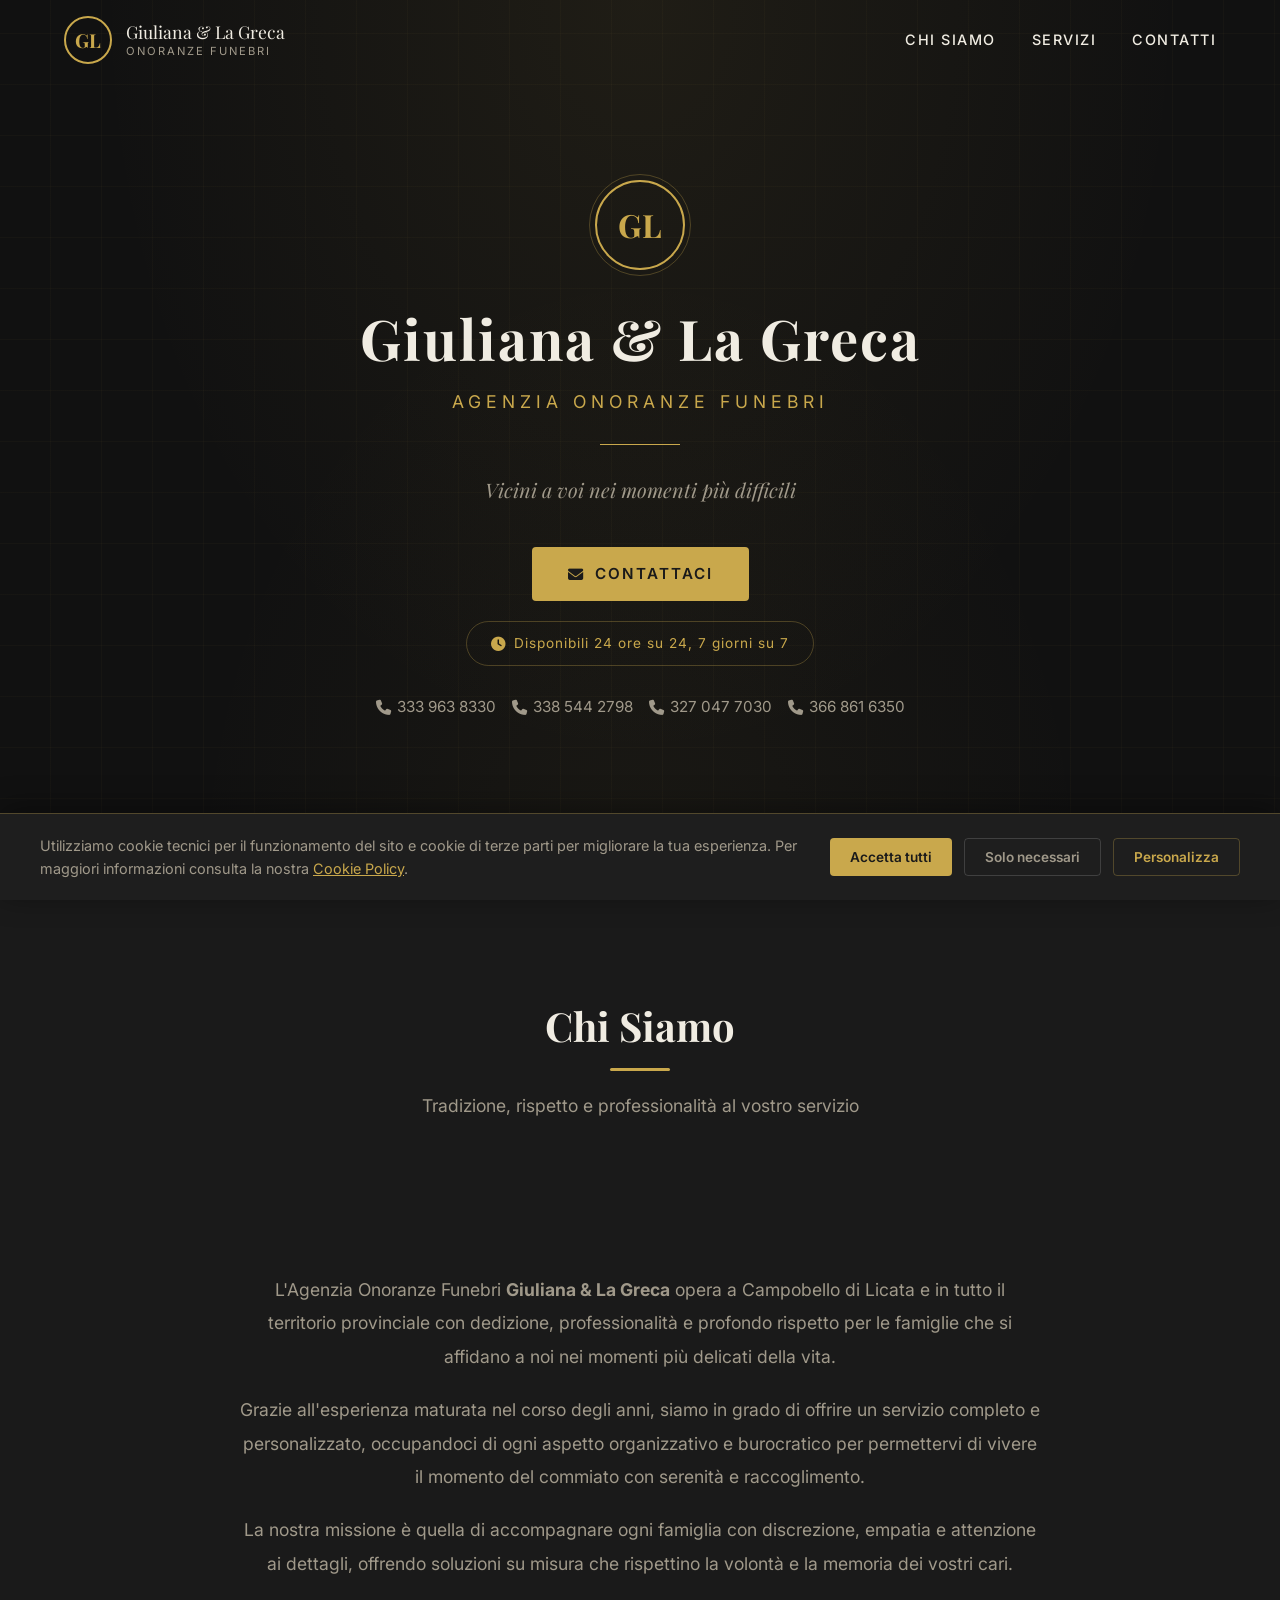
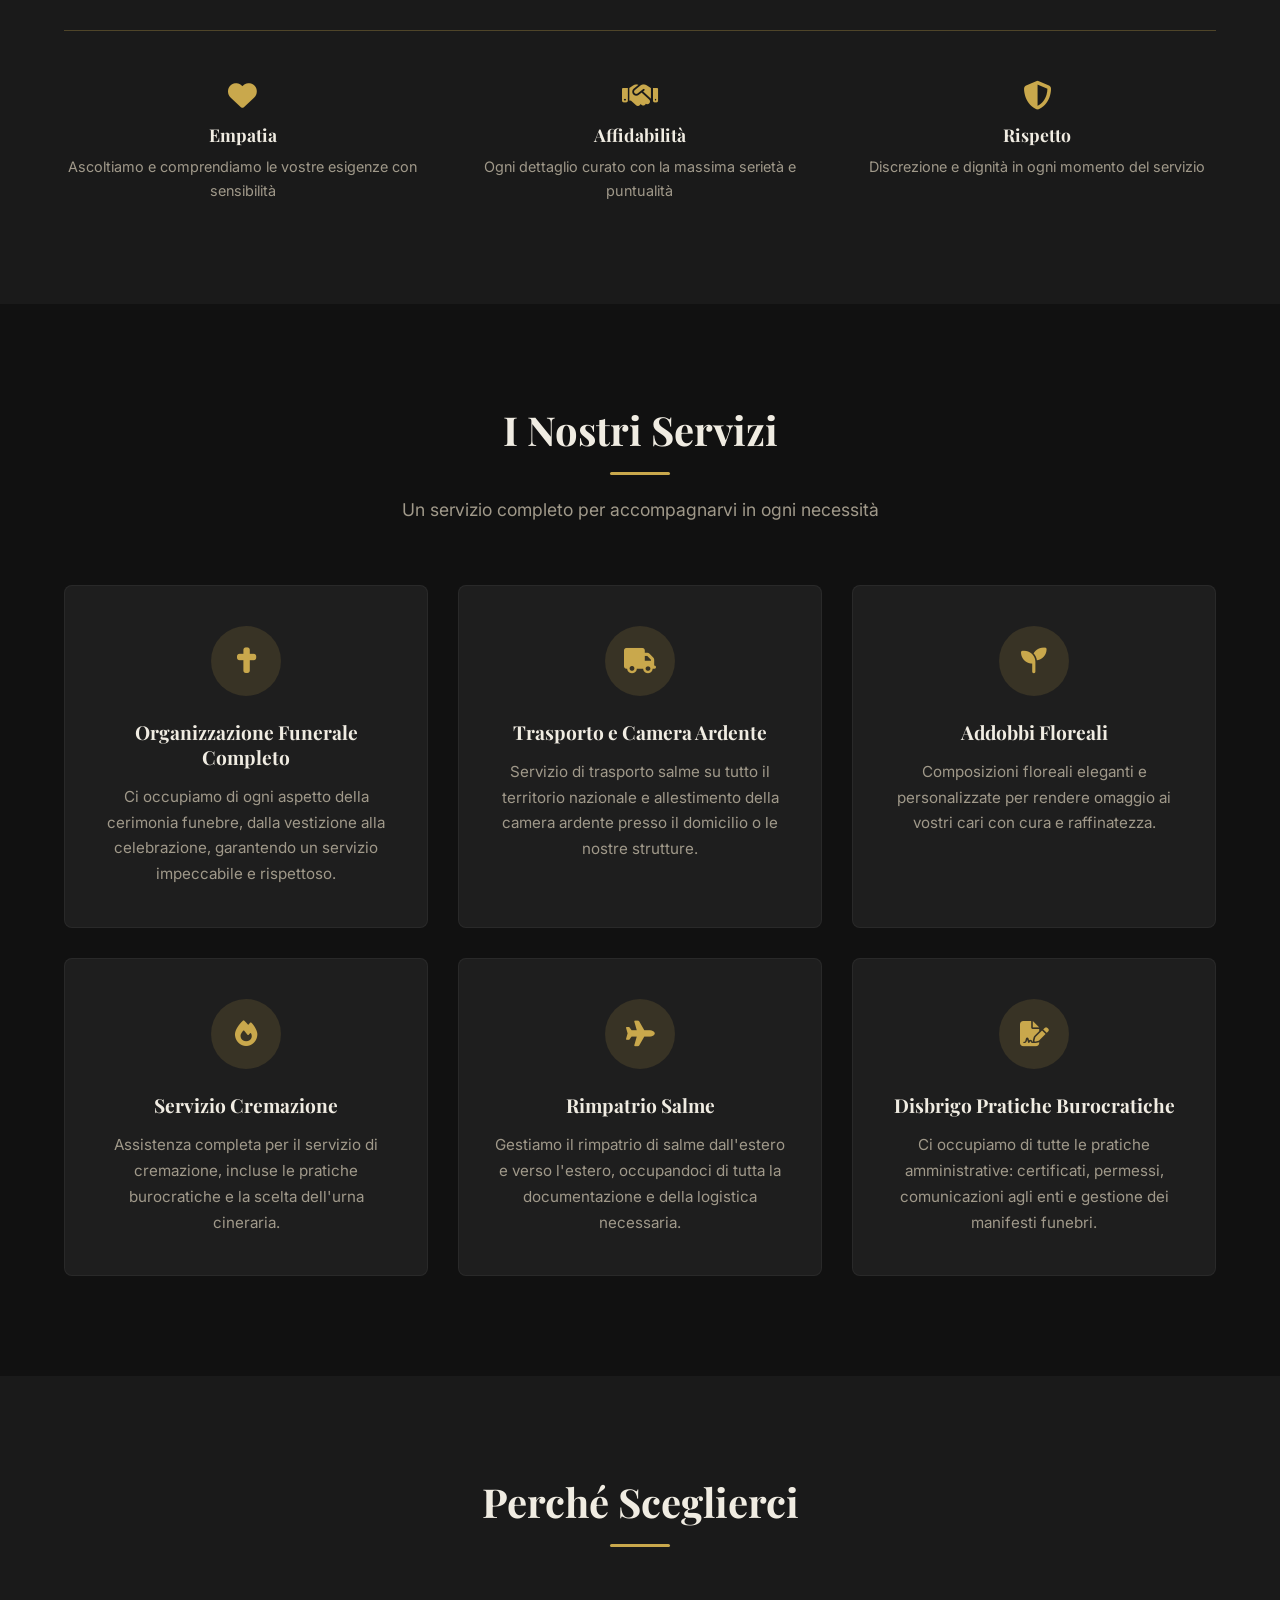
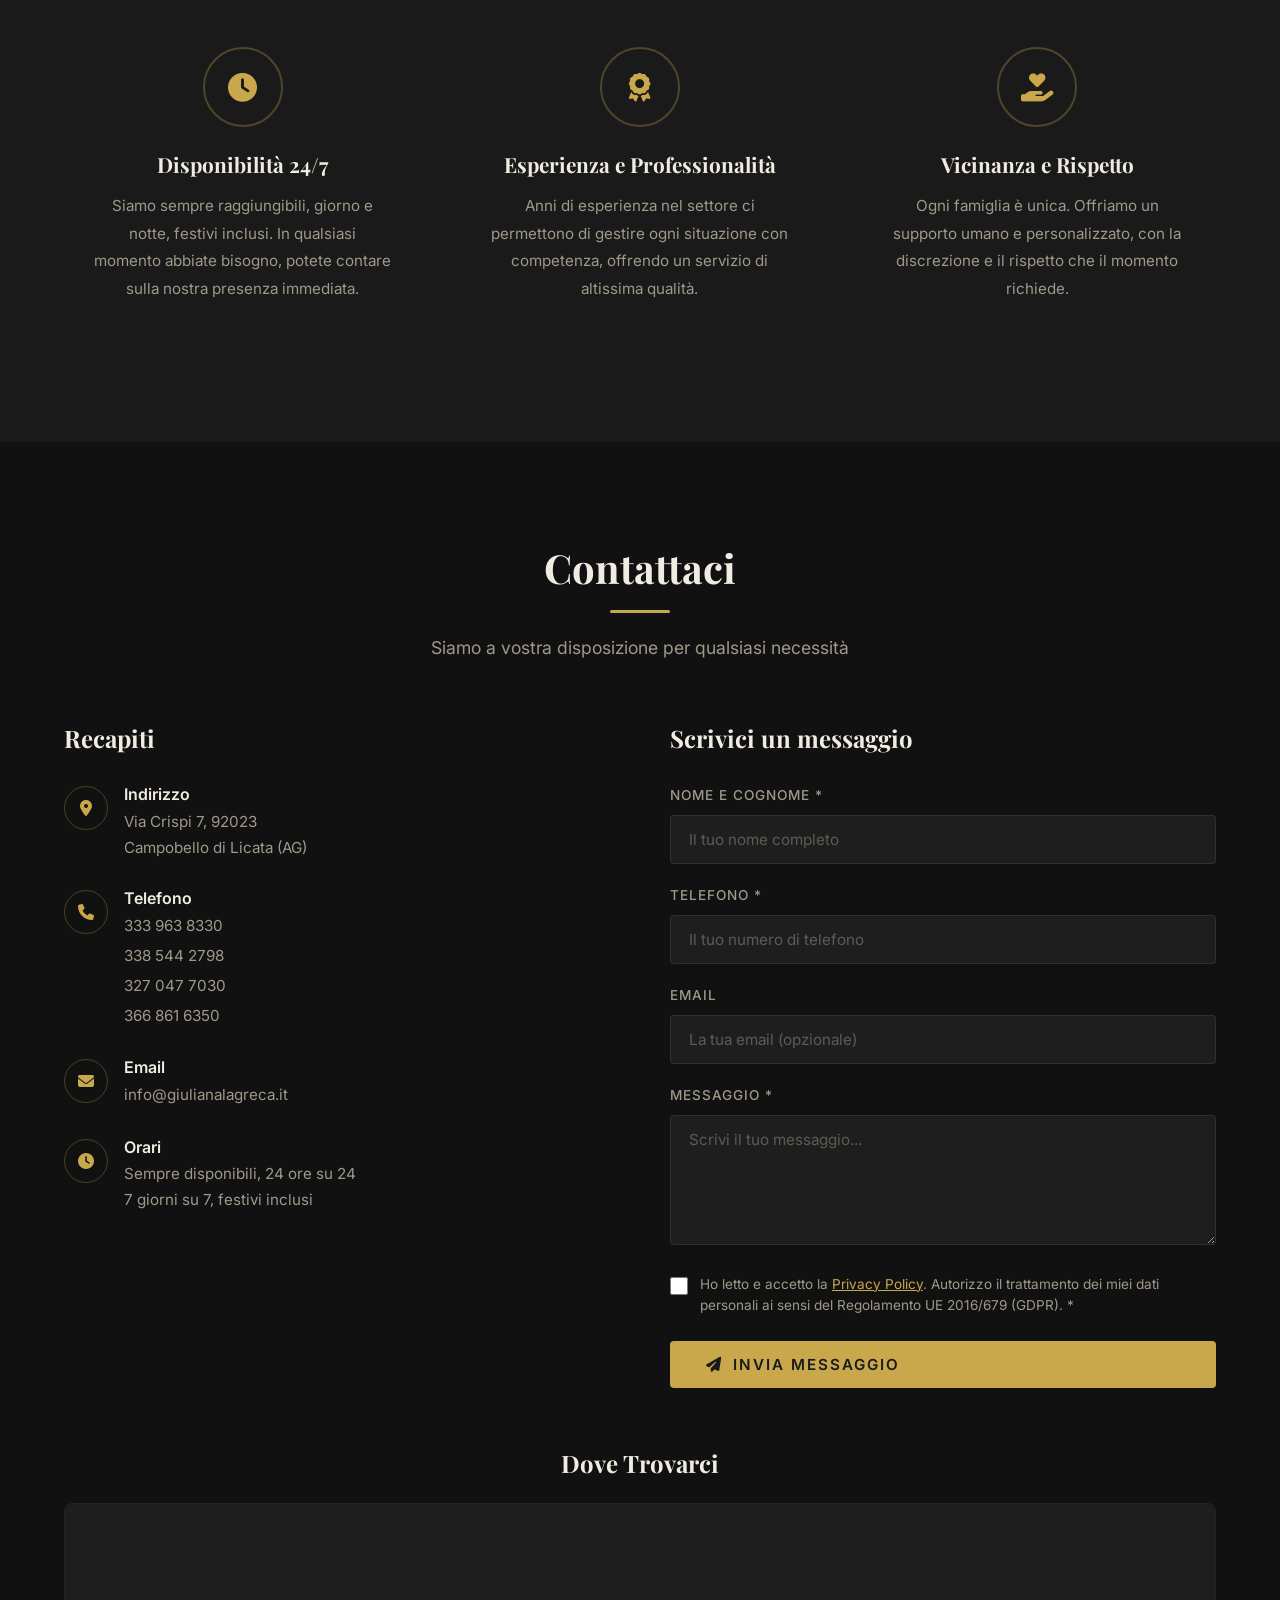
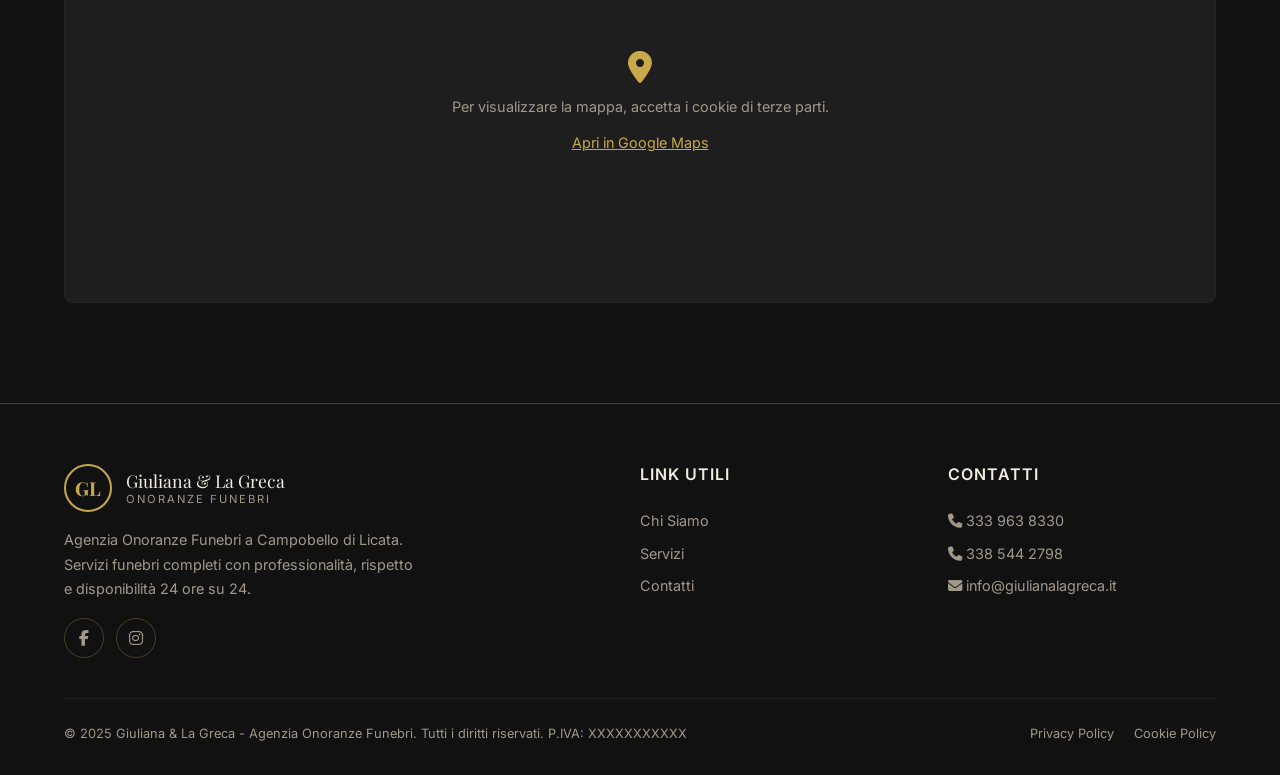
==== index.html @ cec47fd1 "Initial commit: sito web Giuliana & La Greca Onoranze Funebri Sito single-page statico con tema eleg" ====
<!DOCTYPE html>
<html lang="it">
<head>
    <meta charset="UTF-8">
    <meta name="viewport" content="width=device-width, initial-scale=1.0">
    <meta name="description" content="Giuliana & La Greca - Agenzia Onoranze Funebri a Campobello di Licata. Servizi funebri completi, cremazione, trasporto salme. Disponibili 24 ore su 24.">
    <meta name="keywords" content="onoranze funebri, Campobello di Licata, funerali, cremazione, trasporto salme, agenzia funebre, Agrigento">
    <meta name="author" content="Giuliana & La Greca">
    <meta name="robots" content="index, follow">

    <!-- Open Graph -->
    <meta property="og:title" content="Giuliana & La Greca - Agenzia Onoranze Funebri">
    <meta property="og:description" content="Vicini a voi nei momenti più difficili. Servizi funebri completi a Campobello di Licata. Disponibili 24/7.">
    <meta property="og:type" content="website">
    <meta property="og:locale" content="it_IT">

    <title>Giuliana & La Greca - Agenzia Onoranze Funebri | Campobello di Licata</title>

    <!-- Preconnect -->
    <link rel="preconnect" href="https://fonts.googleapis.com">
    <link rel="preconnect" href="https://fonts.gstatic.com" crossorigin>

    <!-- Google Fonts -->
    <link href="https://fonts.googleapis.com/css2?family=Inter:wght@300;400;500;600;700&family=Playfair+Display:ital,wght@0,400;0,500;0,600;0,700;1,400&display=swap" rel="stylesheet">

    <!-- Font Awesome -->
    <link rel="stylesheet" href="https://cdnjs.cloudflare.com/ajax/libs/font-awesome/6.5.1/css/all.min.css" integrity="sha512-DTOQO9RWCH3ppGqcWaEA1BIZOC6xxalwEsw9c2QQeAIftl+Vegovlnee1c9QX4TctnWMn13TZye+giMm8e2LwA==" crossorigin="anonymous" referrerpolicy="no-referrer">

    <!-- Stylesheet -->
    <link rel="stylesheet" href="css/style.css">
</head>
<body>

    <!-- ========== HEADER ========== -->
    <header class="header" id="header">
        <div class="container">
            <nav class="nav">
                <a href="#hero" class="nav-logo">
                    <div class="nav-logo-icon">GL</div>
                    <div class="nav-logo-text">
                        Giuliana & La Greca
                        <span>Onoranze Funebri</span>
                    </div>
                </a>

                <ul class="nav-links" id="navLinks">
                    <li><a href="#chi-siamo">Chi Siamo</a></li>
                    <li><a href="#servizi">Servizi</a></li>
                    <li><a href="#contatti">Contatti</a></li>
                </ul>

                <button class="hamburger" id="hamburger" aria-label="Menu di navigazione" aria-expanded="false">
                    <span></span>
                    <span></span>
                    <span></span>
                </button>
            </nav>
        </div>
    </header>

    <!-- ========== HERO ========== -->
    <section class="hero" id="hero">
        <div class="hero-pattern"></div>
        <div class="hero-content">
            <div class="hero-emblem">GL</div>
            <h1>Giuliana & La Greca</h1>
            <p class="hero-subtitle">Agenzia Onoranze Funebri</p>
            <div class="hero-divider"></div>
            <p class="hero-phrase">Vicini a voi nei momenti più difficili</p>
            <div class="hero-actions">
                <a href="#contatti" class="btn btn-primary">
                    <i class="fas fa-envelope"></i> Contattaci
                </a>
                <div class="hero-badge">
                    <i class="fas fa-clock"></i> Disponibili 24 ore su 24, 7 giorni su 7
                </div>
                <div class="hero-phones">
                    <a href="tel:+393339638330"><i class="fas fa-phone"></i> 333 963 8330</a>
                    <a href="tel:+393385442798"><i class="fas fa-phone"></i> 338 544 2798</a>
                    <a href="tel:+393270477030"><i class="fas fa-phone"></i> 327 047 7030</a>
                    <a href="tel:+393668616350"><i class="fas fa-phone"></i> 366 861 6350</a>
                </div>
            </div>
        </div>
    </section>

    <!-- ========== CHI SIAMO ========== -->
    <section class="section about" id="chi-siamo">
        <div class="container">
            <div class="section-header fade-in">
                <h2>Chi Siamo</h2>
                <div class="section-line"></div>
                <p>Tradizione, rispetto e professionalità al vostro servizio</p>
            </div>
            <div class="about-content fade-in">
                <div class="about-icon">
                    <i class="fas fa-hands-holding-heart"></i>
                </div>
                <p>
                    L'Agenzia Onoranze Funebri <strong>Giuliana & La Greca</strong> opera a Campobello di Licata
                    e in tutto il territorio provinciale con dedizione, professionalità e profondo rispetto
                    per le famiglie che si affidano a noi nei momenti più delicati della vita.
                </p>
                <p>
                    Grazie all'esperienza maturata nel corso degli anni, siamo in grado di offrire un servizio
                    completo e personalizzato, occupandoci di ogni aspetto organizzativo e burocratico per
                    permettervi di vivere il momento del commiato con serenità e raccoglimento.
                </p>
                <p>
                    La nostra missione è quella di accompagnare ogni famiglia con discrezione, empatia e
                    attenzione ai dettagli, offrendo soluzioni su misura che rispettino la volontà e la
                    memoria dei vostri cari.
                </p>
            </div>
            <div class="about-values fade-in">
                <div class="about-value">
                    <i class="fas fa-heart"></i>
                    <h4>Empatia</h4>
                    <p>Ascoltiamo e comprendiamo le vostre esigenze con sensibilità</p>
                </div>
                <div class="about-value">
                    <i class="fas fa-handshake"></i>
                    <h4>Affidabilità</h4>
                    <p>Ogni dettaglio curato con la massima serietà e puntualità</p>
                </div>
                <div class="about-value">
                    <i class="fas fa-shield-halved"></i>
                    <h4>Rispetto</h4>
                    <p>Discrezione e dignità in ogni momento del servizio</p>
                </div>
            </div>
        </div>
    </section>

    <!-- ========== SERVIZI ========== -->
    <section class="section services" id="servizi">
        <div class="container">
            <div class="section-header fade-in">
                <h2>I Nostri Servizi</h2>
                <div class="section-line"></div>
                <p>Un servizio completo per accompagnarvi in ogni necessità</p>
            </div>
            <div class="services-grid">
                <div class="service-card fade-in">
                    <div class="service-card-icon">
                        <i class="fas fa-cross"></i>
                    </div>
                    <h3>Organizzazione Funerale Completo</h3>
                    <p>Ci occupiamo di ogni aspetto della cerimonia funebre, dalla vestizione alla celebrazione, garantendo un servizio impeccabile e rispettoso.</p>
                </div>
                <div class="service-card fade-in">
                    <div class="service-card-icon">
                        <i class="fas fa-truck"></i>
                    </div>
                    <h3>Trasporto e Camera Ardente</h3>
                    <p>Servizio di trasporto salme su tutto il territorio nazionale e allestimento della camera ardente presso il domicilio o le nostre strutture.</p>
                </div>
                <div class="service-card fade-in">
                    <div class="service-card-icon">
                        <i class="fas fa-seedling"></i>
                    </div>
                    <h3>Addobbi Floreali</h3>
                    <p>Composizioni floreali eleganti e personalizzate per rendere omaggio ai vostri cari con cura e raffinatezza.</p>
                </div>
                <div class="service-card fade-in">
                    <div class="service-card-icon">
                        <i class="fas fa-fire"></i>
                    </div>
                    <h3>Servizio Cremazione</h3>
                    <p>Assistenza completa per il servizio di cremazione, incluse le pratiche burocratiche e la scelta dell'urna cineraria.</p>
                </div>
                <div class="service-card fade-in">
                    <div class="service-card-icon">
                        <i class="fas fa-plane"></i>
                    </div>
                    <h3>Rimpatrio Salme</h3>
                    <p>Gestiamo il rimpatrio di salme dall'estero e verso l'estero, occupandoci di tutta la documentazione e della logistica necessaria.</p>
                </div>
                <div class="service-card fade-in">
                    <div class="service-card-icon">
                        <i class="fas fa-file-signature"></i>
                    </div>
                    <h3>Disbrigo Pratiche Burocratiche</h3>
                    <p>Ci occupiamo di tutte le pratiche amministrative: certificati, permessi, comunicazioni agli enti e gestione dei manifesti funebri.</p>
                </div>
            </div>
        </div>
    </section>

    <!-- ========== PERCHÉ SCEGLIERCI ========== -->
    <section class="section why-us" id="perche-sceglierci">
        <div class="container">
            <div class="section-header fade-in">
                <h2>Perché Sceglierci</h2>
                <div class="section-line"></div>
            </div>
            <div class="why-us-grid">
                <div class="why-us-item fade-in">
                    <div class="why-us-item-icon">
                        <i class="fas fa-clock"></i>
                    </div>
                    <h3>Disponibilità 24/7</h3>
                    <p>Siamo sempre raggiungibili, giorno e notte, festivi inclusi. In qualsiasi momento abbiate bisogno, potete contare sulla nostra presenza immediata.</p>
                </div>
                <div class="why-us-item fade-in">
                    <div class="why-us-item-icon">
                        <i class="fas fa-award"></i>
                    </div>
                    <h3>Esperienza e Professionalità</h3>
                    <p>Anni di esperienza nel settore ci permettono di gestire ogni situazione con competenza, offrendo un servizio di altissima qualità.</p>
                </div>
                <div class="why-us-item fade-in">
                    <div class="why-us-item-icon">
                        <i class="fas fa-hand-holding-heart"></i>
                    </div>
                    <h3>Vicinanza e Rispetto</h3>
                    <p>Ogni famiglia è unica. Offriamo un supporto umano e personalizzato, con la discrezione e il rispetto che il momento richiede.</p>
                </div>
            </div>
        </div>
    </section>

    <!-- ========== CONTATTI ========== -->
    <section class="section contact" id="contatti">
        <div class="container">
            <div class="section-header fade-in">
                <h2>Contattaci</h2>
                <div class="section-line"></div>
                <p>Siamo a vostra disposizione per qualsiasi necessità</p>
            </div>

            <div class="contact-wrapper">
                <!-- Info Contatti -->
                <div class="contact-info fade-in-left">
                    <h3>Recapiti</h3>

                    <div class="contact-info-item">
                        <i class="fas fa-location-dot"></i>
                        <div class="contact-info-item-content">
                            <h4>Indirizzo</h4>
                            <p>Via Crispi 7, 92023<br>Campobello di Licata (AG)</p>
                        </div>
                    </div>

                    <div class="contact-info-item">
                        <i class="fas fa-phone"></i>
                        <div class="contact-info-item-content">
                            <h4>Telefono</h4>
                            <div class="contact-phones">
                                <a href="tel:+393339638330">333 963 8330</a>
                                <a href="tel:+393385442798">338 544 2798</a>
                                <a href="tel:+393270477030">327 047 7030</a>
                                <a href="tel:+393668616350">366 861 6350</a>
                            </div>
                        </div>
                    </div>

                    <div class="contact-info-item">
                        <i class="fas fa-envelope"></i>
                        <div class="contact-info-item-content">
                            <h4>Email</h4>
                            <a href="mailto:info@giulianalagreca.it">info@giulianalagreca.it</a>
                        </div>
                    </div>

                    <div class="contact-info-item">
                        <i class="fas fa-clock"></i>
                        <div class="contact-info-item-content">
                            <h4>Orari</h4>
                            <p>Sempre disponibili, 24 ore su 24<br>7 giorni su 7, festivi inclusi</p>
                        </div>
                    </div>
                </div>

                <!-- Form Contatto -->
                <div class="contact-form fade-in-right">
                    <h3>Scrivici un messaggio</h3>
                    <form id="contactForm" novalidate>
                        <div class="form-group">
                            <label for="nome">Nome e Cognome *</label>
                            <input type="text" id="nome" name="nome" placeholder="Il tuo nome completo" required>
                            <p class="error-message">Inserisci il tuo nome</p>
                        </div>
                        <div class="form-group">
                            <label for="telefono">Telefono *</label>
                            <input type="tel" id="telefono" name="telefono" placeholder="Il tuo numero di telefono" required>
                            <p class="error-message">Inserisci il tuo numero di telefono</p>
                        </div>
                        <div class="form-group">
                            <label for="email">Email</label>
                            <input type="email" id="email" name="email" placeholder="La tua email (opzionale)">
                            <p class="error-message">Inserisci un indirizzo email valido</p>
                        </div>
                        <div class="form-group">
                            <label for="messaggio">Messaggio *</label>
                            <textarea id="messaggio" name="messaggio" placeholder="Scrivi il tuo messaggio..." required></textarea>
                            <p class="error-message">Inserisci un messaggio</p>
                        </div>
                        <div class="form-checkbox" id="privacyCheckbox">
                            <input type="checkbox" id="privacy" name="privacy" required>
                            <label for="privacy">
                                Ho letto e accetto la <a href="privacy.html" target="_blank">Privacy Policy</a>.
                                Autorizzo il trattamento dei miei dati personali ai sensi del Regolamento UE 2016/679 (GDPR). *
                            </label>
                        </div>
                        <button type="submit" class="btn btn-primary btn-submit">
                            <i class="fas fa-paper-plane"></i> Invia Messaggio
                        </button>
                    </form>
                    <div class="form-success" id="formSuccess">
                        <i class="fas fa-check-circle"></i>
                        <h4>Messaggio inviato!</h4>
                        <p>Grazie per averci contattato. Vi risponderemo il prima possibile.</p>
                    </div>
                </div>
            </div>

            <!-- Google Maps -->
            <div class="contact-map fade-in">
                <h3>Dove Trovarci</h3>
                <div class="map-container" id="mapContainer">
                    <!-- La mappa verrà caricata da cookie.js in base al consenso -->
                    <div class="map-placeholder" id="mapPlaceholder">
                        <i class="fas fa-map-marker-alt"></i>
                        <p>Per visualizzare la mappa, accetta i cookie di terze parti.</p>
                        <p><a href="https://maps.google.com/?q=Via+Crispi+7+Campobello+di+Licata+AG" target="_blank" rel="noopener noreferrer">Apri in Google Maps</a></p>
                    </div>
                </div>
            </div>
        </div>
    </section>

    <!-- ========== FOOTER ========== -->
    <footer class="footer">
        <div class="container">
            <div class="footer-content">
                <div class="footer-brand">
                    <a href="#hero" class="nav-logo">
                        <div class="nav-logo-icon">GL</div>
                        <div class="nav-logo-text">
                            Giuliana & La Greca
                            <span>Onoranze Funebri</span>
                        </div>
                    </a>
                    <p>
                        Agenzia Onoranze Funebri a Campobello di Licata.
                        Servizi funebri completi con professionalità, rispetto e disponibilità 24 ore su 24.
                    </p>
                    <div class="footer-social">
                        <a href="#" aria-label="Facebook"><i class="fab fa-facebook-f"></i></a>
                        <a href="#" aria-label="Instagram"><i class="fab fa-instagram"></i></a>
                    </div>
                </div>

                <div class="footer-col">
                    <h4>Link Utili</h4>
                    <div class="footer-links">
                        <a href="#chi-siamo">Chi Siamo</a>
                        <a href="#servizi">Servizi</a>
                        <a href="#contatti">Contatti</a>
                    </div>
                </div>

                <div class="footer-col">
                    <h4>Contatti</h4>
                    <div class="footer-links">
                        <a href="tel:+393339638330"><i class="fas fa-phone"></i> 333 963 8330</a>
                        <a href="tel:+393385442798"><i class="fas fa-phone"></i> 338 544 2798</a>
                        <a href="mailto:info@giulianalagreca.it"><i class="fas fa-envelope"></i> info@giulianalagreca.it</a>
                    </div>
                </div>
            </div>

            <div class="footer-bottom">
                <p>&copy; 2025 Giuliana & La Greca - Agenzia Onoranze Funebri. Tutti i diritti riservati. P.IVA: XXXXXXXXXXX</p>
                <div class="footer-bottom-links">
                    <a href="privacy.html">Privacy Policy</a>
                    <a href="cookie-policy.html">Cookie Policy</a>
                </div>
            </div>
        </div>
    </footer>

    <!-- ========== COOKIE BANNER ========== -->
    <div class="cookie-banner" id="cookieBanner">
        <div class="cookie-banner-content">
            <div class="cookie-banner-text">
                <p>
                    Utilizziamo cookie tecnici per il funzionamento del sito e cookie di terze parti per
                    migliorare la tua esperienza. Per maggiori informazioni consulta la nostra
                    <a href="cookie-policy.html">Cookie Policy</a>.
                </p>
            </div>
            <div class="cookie-banner-actions">
                <button class="cookie-btn cookie-btn-accept" id="cookieAcceptAll">Accetta tutti</button>
                <button class="cookie-btn cookie-btn-necessary" id="cookieNecessary">Solo necessari</button>
                <button class="cookie-btn cookie-btn-settings" id="cookieSettings">Personalizza</button>
            </div>
        </div>
    </div>

    <!-- ========== COOKIE MODAL ========== -->
    <div class="cookie-modal-overlay" id="cookieModalOverlay">
        <div class="cookie-modal">
            <h3>Impostazioni Cookie</h3>
            <p>Scegli quali categorie di cookie desideri accettare. I cookie tecnici sono necessari per il funzionamento del sito e non possono essere disattivati.</p>

            <div class="cookie-category">
                <div class="cookie-category-header">
                    <h4>Cookie Tecnici</h4>
                    <span class="cookie-always-active">Sempre attivi</span>
                </div>
                <p>Necessari per il funzionamento del sito web. Includono le preferenze sui cookie e le funzionalità essenziali.</p>
            </div>

            <div class="cookie-category">
                <div class="cookie-category-header">
                    <h4>Cookie di Terze Parti</h4>
                    <label class="toggle-switch">
                        <input type="checkbox" id="cookieThirdParty">
                        <span class="toggle-slider"></span>
                    </label>
                </div>
                <p>Utilizzati per integrare servizi esterni come Google Maps e Google Fonts. La disattivazione potrebbe limitare alcune funzionalità.</p>
            </div>

            <div class="cookie-modal-actions">
                <button class="cookie-btn cookie-btn-necessary" id="cookieModalReject">Solo necessari</button>
                <button class="cookie-btn cookie-btn-accept" id="cookieModalSave">Salva preferenze</button>
            </div>
        </div>
    </div>

    <!-- Scripts -->
    <script src="js/cookie.js"></script>
    <script src="js/main.js"></script>

</body>
</html>
---- css/style.css ----
/* ============================================
   Giuliana & La Greca - Onoranze Funebri
   Tema Elegante Scuro con Accenti Dorati
   ============================================ */

/* --- CSS Variables --- */
:root {
    --bg-primary: #1a1a1a;
    --bg-secondary: #111111;
    --bg-tertiary: #1e1e1e;
    --accent-gold: #c9a84c;
    --accent-gold-light: #d4af37;
    --accent-gold-transparent: rgba(201, 168, 76, 0.3);
    --accent-gold-glow: rgba(201, 168, 76, 0.15);
    --text-primary: #f0ece2;
    --text-secondary: #a0998a;
    --text-dark: #1a1a1a;
    --font-heading: 'Playfair Display', Georgia, serif;
    --font-body: 'Inter', 'Lato', Arial, sans-serif;
    --transition: 0.3s ease;
    --transition-slow: 0.6s ease;
    --max-width: 1200px;
    --nav-height: 80px;
}

/* --- Reset & Base --- */
*,
*::before,
*::after {
    margin: 0;
    padding: 0;
    box-sizing: border-box;
}

html {
    scroll-behavior: smooth;
    font-size: 16px;
}

body {
    font-family: var(--font-body);
    background-color: var(--bg-primary);
    color: var(--text-primary);
    line-height: 1.7;
    overflow-x: hidden;
    -webkit-font-smoothing: antialiased;
    -moz-osx-font-smoothing: grayscale;
}

a {
    color: var(--accent-gold);
    text-decoration: none;
    transition: color var(--transition);
}

a:hover {
    color: var(--accent-gold-light);
}

img {
    max-width: 100%;
    height: auto;
    display: block;
}

ul {
    list-style: none;
}

h1, h2, h3, h4, h5, h6 {
    font-family: var(--font-heading);
    font-weight: 700;
    line-height: 1.3;
    color: var(--text-primary);
}

.container {
    width: 100%;
    max-width: var(--max-width);
    margin: 0 auto;
    padding: 0 24px;
}

/* --- Section Shared --- */
.section {
    padding: 100px 0;
}

.section-header {
    text-align: center;
    margin-bottom: 60px;
}

.section-header h2 {
    font-size: 2.5rem;
    margin-bottom: 16px;
    color: var(--text-primary);
}

.section-header .section-line {
    width: 60px;
    height: 3px;
    background: var(--accent-gold);
    margin: 0 auto 20px;
    border-radius: 2px;
}

.section-header p {
    font-size: 1.1rem;
    color: var(--text-secondary);
    max-width: 600px;
    margin: 0 auto;
}

/* --- Scroll Animations --- */
.fade-in {
    opacity: 0;
    transform: translateY(30px);
    transition: opacity 0.8s ease, transform 0.8s ease;
}

.fade-in.visible {
    opacity: 1;
    transform: translateY(0);
}

.fade-in-left {
    opacity: 0;
    transform: translateX(-40px);
    transition: opacity 0.8s ease, transform 0.8s ease;
}

.fade-in-left.visible {
    opacity: 1;
    transform: translateX(0);
}

.fade-in-right {
    opacity: 0;
    transform: translateX(40px);
    transition: opacity 0.8s ease, transform 0.8s ease;
}

.fade-in-right.visible {
    opacity: 1;
    transform: translateX(0);
}

/* --- Header / Navbar --- */
.header {
    position: fixed;
    top: 0;
    left: 0;
    width: 100%;
    z-index: 1000;
    transition: background-color var(--transition), box-shadow var(--transition);
    background-color: transparent;
}

.header.scrolled {
    background-color: rgba(17, 17, 17, 0.97);
    box-shadow: 0 2px 20px rgba(0, 0, 0, 0.5);
    backdrop-filter: blur(10px);
}

.nav {
    display: flex;
    align-items: center;
    justify-content: space-between;
    height: var(--nav-height);
}

.nav-logo {
    display: flex;
    align-items: center;
    gap: 14px;
    text-decoration: none;
}

.nav-logo-icon {
    width: 48px;
    height: 48px;
    border: 2px solid var(--accent-gold);
    border-radius: 50%;
    display: flex;
    align-items: center;
    justify-content: center;
    font-family: var(--font-heading);
    font-size: 1.2rem;
    font-weight: 700;
    color: var(--accent-gold);
    flex-shrink: 0;
}

.nav-logo-text {
    font-family: var(--font-heading);
    font-size: 1.1rem;
    color: var(--text-primary);
    line-height: 1.3;
}

.nav-logo-text span {
    display: block;
    font-size: 0.7rem;
    color: var(--text-secondary);
    font-family: var(--font-body);
    text-transform: uppercase;
    letter-spacing: 2px;
}

.nav-links {
    display: flex;
    align-items: center;
    gap: 36px;
}

.nav-links a {
    color: var(--text-primary);
    font-size: 0.9rem;
    font-weight: 500;
    text-transform: uppercase;
    letter-spacing: 1.5px;
    position: relative;
    padding: 4px 0;
}

.nav-links a::after {
    content: '';
    position: absolute;
    bottom: -2px;
    left: 0;
    width: 0;
    height: 2px;
    background: var(--accent-gold);
    transition: width var(--transition);
}

.nav-links a:hover::after,
.nav-links a.active::after {
    width: 100%;
}

.nav-links a:hover,
.nav-links a.active {
    color: var(--accent-gold);
}

/* Hamburger Menu */
.hamburger {
    display: none;
    flex-direction: column;
    justify-content: center;
    gap: 5px;
    cursor: pointer;
    padding: 8px;
    background: none;
    border: none;
    z-index: 1001;
}

.hamburger span {
    display: block;
    width: 26px;
    height: 2px;
    background: var(--text-primary);
    transition: all var(--transition);
    border-radius: 2px;
}

.hamburger.active span:nth-child(1) {
    transform: rotate(45deg) translate(5px, 5px);
}

.hamburger.active span:nth-child(2) {
    opacity: 0;
}

.hamburger.active span:nth-child(3) {
    transform: rotate(-45deg) translate(5px, -5px);
}

/* --- Hero Section --- */
.hero {
    position: relative;
    min-height: 100vh;
    display: flex;
    align-items: center;
    justify-content: center;
    text-align: center;
    background: var(--bg-secondary);
    overflow: hidden;
}

.hero::before {
    content: '';
    position: absolute;
    inset: 0;
    background:
        radial-gradient(ellipse at 50% 0%, rgba(201, 168, 76, 0.08) 0%, transparent 60%),
        radial-gradient(ellipse at 50% 100%, rgba(201, 168, 76, 0.05) 0%, transparent 50%);
    pointer-events: none;
}

.hero-pattern {
    position: absolute;
    inset: 0;
    background-image:
        repeating-linear-gradient(
            0deg,
            transparent,
            transparent 50px,
            rgba(201, 168, 76, 0.03) 50px,
            rgba(201, 168, 76, 0.03) 51px
        ),
        repeating-linear-gradient(
            90deg,
            transparent,
            transparent 50px,
            rgba(201, 168, 76, 0.03) 50px,
            rgba(201, 168, 76, 0.03) 51px
        );
    pointer-events: none;
}

.hero-content {
    position: relative;
    z-index: 1;
    padding: 0 24px;
    max-width: 800px;
}

.hero-emblem {
    width: 90px;
    height: 90px;
    border: 2px solid var(--accent-gold);
    border-radius: 50%;
    display: flex;
    align-items: center;
    justify-content: center;
    margin: 0 auto 32px;
    font-family: var(--font-heading);
    font-size: 2rem;
    font-weight: 700;
    color: var(--accent-gold);
    position: relative;
}

.hero-emblem::before {
    content: '';
    position: absolute;
    inset: -8px;
    border: 1px solid var(--accent-gold-transparent);
    border-radius: 50%;
}

.hero h1 {
    font-size: 3.5rem;
    margin-bottom: 12px;
    letter-spacing: 2px;
    color: var(--text-primary);
}

.hero-subtitle {
    font-size: 1.1rem;
    text-transform: uppercase;
    letter-spacing: 5px;
    color: var(--accent-gold);
    margin-bottom: 28px;
    font-weight: 400;
}

.hero-divider {
    width: 80px;
    height: 1px;
    background: var(--accent-gold);
    margin: 0 auto 28px;
}

.hero-phrase {
    font-size: 1.25rem;
    color: var(--text-secondary);
    font-style: italic;
    margin-bottom: 40px;
    font-family: var(--font-heading);
}

.hero-actions {
    display: flex;
    flex-direction: column;
    align-items: center;
    gap: 20px;
}

.btn {
    display: inline-flex;
    align-items: center;
    gap: 10px;
    padding: 14px 36px;
    font-size: 0.95rem;
    font-weight: 600;
    text-transform: uppercase;
    letter-spacing: 2px;
    border: none;
    border-radius: 4px;
    cursor: pointer;
    transition: all var(--transition);
    text-decoration: none;
    font-family: var(--font-body);
}

.btn-primary {
    background: var(--accent-gold);
    color: var(--text-dark);
}

.btn-primary:hover {
    background: var(--accent-gold-light);
    color: var(--text-dark);
    transform: translateY(-2px);
    box-shadow: 0 8px 25px rgba(201, 168, 76, 0.3);
}

.btn-outline {
    background: transparent;
    color: var(--accent-gold);
    border: 1px solid var(--accent-gold);
}

.btn-outline:hover {
    background: var(--accent-gold);
    color: var(--text-dark);
    transform: translateY(-2px);
}

.hero-badge {
    display: inline-flex;
    align-items: center;
    gap: 8px;
    padding: 10px 24px;
    border: 1px solid var(--accent-gold-transparent);
    border-radius: 50px;
    font-size: 0.85rem;
    color: var(--accent-gold);
    letter-spacing: 1px;
}

.hero-badge i {
    font-size: 0.9rem;
}

.hero-phones {
    display: flex;
    flex-wrap: wrap;
    justify-content: center;
    gap: 16px;
    margin-top: 8px;
}

.hero-phones a {
    color: var(--text-secondary);
    font-size: 0.95rem;
    display: inline-flex;
    align-items: center;
    gap: 6px;
    transition: color var(--transition);
}

.hero-phones a:hover {
    color: var(--accent-gold);
}

/* --- Chi Siamo --- */
.about {
    background: var(--bg-primary);
}

.about-content {
    max-width: 800px;
    margin: 0 auto;
    text-align: center;
}

.about-icon {
    font-size: 2.5rem;
    color: var(--accent-gold);
    margin-bottom: 24px;
}

.about-content p {
    font-size: 1.1rem;
    color: var(--text-secondary);
    margin-bottom: 20px;
    line-height: 1.9;
}

.about-content p:last-of-type {
    margin-bottom: 0;
}

.about-values {
    display: grid;
    grid-template-columns: repeat(3, 1fr);
    gap: 40px;
    margin-top: 50px;
    padding-top: 50px;
    border-top: 1px solid var(--accent-gold-transparent);
}

.about-value {
    text-align: center;
}

.about-value i {
    font-size: 1.8rem;
    color: var(--accent-gold);
    margin-bottom: 14px;
    display: block;
}

.about-value h4 {
    font-size: 1.1rem;
    margin-bottom: 8px;
    color: var(--text-primary);
}

.about-value p {
    font-size: 0.9rem;
    color: var(--text-secondary);
    margin-bottom: 0;
}

/* --- Servizi --- */
.services {
    background: var(--bg-secondary);
}

.services-grid {
    display: grid;
    grid-template-columns: repeat(3, 1fr);
    gap: 30px;
}

.service-card {
    background: var(--bg-tertiary);
    border: 1px solid rgba(255, 255, 255, 0.05);
    border-radius: 8px;
    padding: 40px 30px;
    text-align: center;
    transition: all var(--transition);
    position: relative;
    overflow: hidden;
}

.service-card::before {
    content: '';
    position: absolute;
    top: 0;
    left: 0;
    right: 0;
    height: 3px;
    background: var(--accent-gold);
    transform: scaleX(0);
    transition: transform var(--transition);
}

.service-card:hover {
    border-color: var(--accent-gold-transparent);
    transform: translateY(-5px);
    box-shadow: 0 10px 40px rgba(0, 0, 0, 0.3);
}

.service-card:hover::before {
    transform: scaleX(1);
}

.service-card-icon {
    width: 70px;
    height: 70px;
    margin: 0 auto 24px;
    border-radius: 50%;
    background: var(--accent-gold-glow);
    display: flex;
    align-items: center;
    justify-content: center;
    font-size: 1.6rem;
    color: var(--accent-gold);
    transition: all var(--transition);
}

.service-card:hover .service-card-icon {
    background: var(--accent-gold);
    color: var(--text-dark);
}

.service-card h3 {
    font-size: 1.2rem;
    margin-bottom: 14px;
    color: var(--text-primary);
}

.service-card p {
    font-size: 0.95rem;
    color: var(--text-secondary);
    line-height: 1.7;
}

/* --- Perche Sceglierci --- */
.why-us {
    background: var(--bg-primary);
}

.why-us-grid {
    display: grid;
    grid-template-columns: repeat(3, 1fr);
    gap: 40px;
}

.why-us-item {
    text-align: center;
    padding: 40px 30px;
}

.why-us-item-icon {
    width: 80px;
    height: 80px;
    margin: 0 auto 24px;
    border: 2px solid var(--accent-gold-transparent);
    border-radius: 50%;
    display: flex;
    align-items: center;
    justify-content: center;
    font-size: 1.8rem;
    color: var(--accent-gold);
    transition: all var(--transition);
}

.why-us-item:hover .why-us-item-icon {
    border-color: var(--accent-gold);
    background: var(--accent-gold-glow);
}

.why-us-item h3 {
    font-size: 1.3rem;
    margin-bottom: 14px;
    color: var(--text-primary);
}

.why-us-item p {
    font-size: 0.95rem;
    color: var(--text-secondary);
    line-height: 1.8;
}

/* --- Contatti --- */
.contact {
    background: var(--bg-secondary);
}

.contact-wrapper {
    display: grid;
    grid-template-columns: 1fr 1fr;
    gap: 60px;
}

.contact-info h3 {
    font-size: 1.5rem;
    margin-bottom: 30px;
    color: var(--text-primary);
}

.contact-info-item {
    display: flex;
    align-items: flex-start;
    gap: 16px;
    margin-bottom: 28px;
}

.contact-info-item i {
    width: 44px;
    height: 44px;
    border: 1px solid var(--accent-gold-transparent);
    border-radius: 50%;
    display: flex;
    align-items: center;
    justify-content: center;
    color: var(--accent-gold);
    font-size: 1rem;
    flex-shrink: 0;
    margin-top: 2px;
}

.contact-info-item-content h4 {
    font-size: 1rem;
    font-family: var(--font-body);
    font-weight: 600;
    color: var(--text-primary);
    margin-bottom: 4px;
}

.contact-info-item-content p,
.contact-info-item-content a {
    font-size: 0.95rem;
    color: var(--text-secondary);
    line-height: 1.7;
}

.contact-info-item-content a:hover {
    color: var(--accent-gold);
}

.contact-phones {
    display: flex;
    flex-direction: column;
    gap: 4px;
}

/* Contact Form */
.contact-form h3 {
    font-size: 1.5rem;
    margin-bottom: 30px;
    color: var(--text-primary);
}

.form-group {
    margin-bottom: 20px;
}

.form-group label {
    display: block;
    font-size: 0.85rem;
    font-weight: 500;
    color: var(--text-secondary);
    margin-bottom: 8px;
    text-transform: uppercase;
    letter-spacing: 1px;
}

.form-group input,
.form-group textarea {
    width: 100%;
    padding: 14px 18px;
    background: var(--bg-tertiary);
    border: 1px solid rgba(255, 255, 255, 0.08);
    border-radius: 4px;
    color: var(--text-primary);
    font-family: var(--font-body);
    font-size: 0.95rem;
    transition: border-color var(--transition);
    outline: none;
}

.form-group input:focus,
.form-group textarea:focus {
    border-color: var(--accent-gold);
}

.form-group input::placeholder,
.form-group textarea::placeholder {
    color: var(--text-secondary);
    opacity: 0.5;
}

.form-group textarea {
    resize: vertical;
    min-height: 130px;
}

.form-group.error input,
.form-group.error textarea {
    border-color: #c94c4c;
}

.form-group .error-message {
    color: #c94c4c;
    font-size: 0.8rem;
    margin-top: 6px;
    display: none;
}

.form-group.error .error-message {
    display: block;
}

.form-checkbox {
    display: flex;
    align-items: flex-start;
    gap: 12px;
    margin-bottom: 24px;
}

.form-checkbox input[type="checkbox"] {
    width: 18px;
    height: 18px;
    margin-top: 3px;
    accent-color: var(--accent-gold);
    flex-shrink: 0;
    cursor: pointer;
}

.form-checkbox label {
    font-size: 0.85rem;
    color: var(--text-secondary);
    line-height: 1.6;
    cursor: pointer;
}

.form-checkbox label a {
    color: var(--accent-gold);
    text-decoration: underline;
}

.form-checkbox.error label {
    color: #c94c4c;
}

.btn-submit {
    width: 100%;
}

.form-success {
    display: none;
    text-align: center;
    padding: 30px;
    background: var(--accent-gold-glow);
    border: 1px solid var(--accent-gold-transparent);
    border-radius: 8px;
}

.form-success i {
    font-size: 2.5rem;
    color: var(--accent-gold);
    margin-bottom: 16px;
}

.form-success h4 {
    font-size: 1.2rem;
    margin-bottom: 8px;
}

.form-success p {
    color: var(--text-secondary);
    font-size: 0.95rem;
}

/* Google Maps */
.contact-map {
    margin-top: 60px;
}

.contact-map h3 {
    font-size: 1.5rem;
    margin-bottom: 24px;
    text-align: center;
    color: var(--text-primary);
}

.map-container {
    width: 100%;
    height: 400px;
    border-radius: 8px;
    overflow: hidden;
    border: 1px solid rgba(255, 255, 255, 0.08);
}

.map-container iframe {
    width: 100%;
    height: 100%;
    border: none;
    filter: grayscale(0.3) brightness(0.85);
}

.map-placeholder {
    width: 100%;
    height: 100%;
    display: flex;
    flex-direction: column;
    align-items: center;
    justify-content: center;
    background: var(--bg-tertiary);
    color: var(--text-secondary);
    gap: 12px;
}

.map-placeholder i {
    font-size: 2rem;
    color: var(--accent-gold);
}

.map-placeholder p {
    font-size: 0.9rem;
}

.map-placeholder a {
    color: var(--accent-gold);
    text-decoration: underline;
}

/* --- Footer --- */
.footer {
    background: var(--bg-secondary);
    border-top: 1px solid var(--accent-gold-transparent);
    padding: 60px 0 30px;
}

.footer-content {
    display: grid;
    grid-template-columns: 2fr 1fr 1fr;
    gap: 40px;
    margin-bottom: 40px;
}

.footer-brand .nav-logo {
    margin-bottom: 16px;
}

.footer-brand p {
    color: var(--text-secondary);
    font-size: 0.9rem;
    line-height: 1.7;
    max-width: 350px;
}

.footer h4 {
    font-size: 1rem;
    font-family: var(--font-body);
    font-weight: 600;
    color: var(--text-primary);
    margin-bottom: 20px;
    text-transform: uppercase;
    letter-spacing: 1px;
}

.footer-links a {
    display: block;
    color: var(--text-secondary);
    font-size: 0.9rem;
    padding: 4px 0;
    transition: color var(--transition);
}

.footer-links a:hover {
    color: var(--accent-gold);
}

.footer-social {
    display: flex;
    gap: 12px;
    margin-top: 16px;
}

.footer-social a {
    width: 40px;
    height: 40px;
    border: 1px solid var(--accent-gold-transparent);
    border-radius: 50%;
    display: flex;
    align-items: center;
    justify-content: center;
    color: var(--text-secondary);
    font-size: 1rem;
    transition: all var(--transition);
}

.footer-social a:hover {
    background: var(--accent-gold);
    color: var(--text-dark);
    border-color: var(--accent-gold);
}

.footer-bottom {
    border-top: 1px solid rgba(255, 255, 255, 0.05);
    padding-top: 24px;
    display: flex;
    align-items: center;
    justify-content: space-between;
    flex-wrap: wrap;
    gap: 12px;
}

.footer-bottom p {
    font-size: 0.8rem;
    color: var(--text-secondary);
}

.footer-bottom-links {
    display: flex;
    gap: 20px;
}

.footer-bottom-links a {
    font-size: 0.8rem;
    color: var(--text-secondary);
}

.footer-bottom-links a:hover {
    color: var(--accent-gold);
}

/* --- Cookie Banner --- */
.cookie-banner {
    position: fixed;
    bottom: 0;
    left: 0;
    right: 0;
    background: var(--bg-tertiary);
    border-top: 1px solid var(--accent-gold-transparent);
    padding: 20px 24px;
    z-index: 9999;
    transform: translateY(100%);
    transition: transform 0.5s ease;
    box-shadow: 0 -5px 30px rgba(0, 0, 0, 0.4);
}

.cookie-banner.show {
    transform: translateY(0);
}

.cookie-banner-content {
    max-width: var(--max-width);
    margin: 0 auto;
    display: flex;
    align-items: center;
    justify-content: space-between;
    gap: 24px;
}

.cookie-banner-text {
    flex: 1;
}

.cookie-banner-text p {
    font-size: 0.9rem;
    color: var(--text-secondary);
    line-height: 1.6;
}

.cookie-banner-text a {
    color: var(--accent-gold);
    text-decoration: underline;
}

.cookie-banner-actions {
    display: flex;
    gap: 12px;
    flex-shrink: 0;
}

.cookie-btn {
    padding: 10px 20px;
    font-size: 0.85rem;
    font-weight: 600;
    border: none;
    border-radius: 4px;
    cursor: pointer;
    transition: all var(--transition);
    font-family: var(--font-body);
    white-space: nowrap;
}

.cookie-btn-accept {
    background: var(--accent-gold);
    color: var(--text-dark);
}

.cookie-btn-accept:hover {
    background: var(--accent-gold-light);
}

.cookie-btn-necessary {
    background: transparent;
    color: var(--text-secondary);
    border: 1px solid rgba(255, 255, 255, 0.15);
}

.cookie-btn-necessary:hover {
    border-color: var(--text-secondary);
    color: var(--text-primary);
}

.cookie-btn-settings {
    background: transparent;
    color: var(--accent-gold);
    border: 1px solid var(--accent-gold-transparent);
}

.cookie-btn-settings:hover {
    background: var(--accent-gold-glow);
}

/* Cookie Modal */
.cookie-modal-overlay {
    position: fixed;
    inset: 0;
    background: rgba(0, 0, 0, 0.7);
    z-index: 10000;
    display: none;
    align-items: center;
    justify-content: center;
    padding: 24px;
}

.cookie-modal-overlay.show {
    display: flex;
}

.cookie-modal {
    background: var(--bg-tertiary);
    border: 1px solid var(--accent-gold-transparent);
    border-radius: 12px;
    max-width: 500px;
    width: 100%;
    max-height: 80vh;
    overflow-y: auto;
    padding: 32px;
}

.cookie-modal h3 {
    font-size: 1.3rem;
    margin-bottom: 8px;
    color: var(--text-primary);
}

.cookie-modal > p {
    font-size: 0.9rem;
    color: var(--text-secondary);
    margin-bottom: 28px;
    line-height: 1.6;
}

.cookie-category {
    border: 1px solid rgba(255, 255, 255, 0.08);
    border-radius: 8px;
    padding: 20px;
    margin-bottom: 16px;
}

.cookie-category-header {
    display: flex;
    align-items: center;
    justify-content: space-between;
    margin-bottom: 8px;
}

.cookie-category-header h4 {
    font-size: 0.95rem;
    font-family: var(--font-body);
    font-weight: 600;
    color: var(--text-primary);
}

.cookie-category p {
    font-size: 0.85rem;
    color: var(--text-secondary);
    line-height: 1.5;
}

/* Toggle Switch */
.toggle-switch {
    position: relative;
    width: 44px;
    height: 24px;
    flex-shrink: 0;
}

.toggle-switch input {
    opacity: 0;
    width: 0;
    height: 0;
}

.toggle-slider {
    position: absolute;
    inset: 0;
    background: rgba(255, 255, 255, 0.15);
    border-radius: 24px;
    cursor: pointer;
    transition: background var(--transition);
}

.toggle-slider::before {
    content: '';
    position: absolute;
    height: 18px;
    width: 18px;
    left: 3px;
    bottom: 3px;
    background: white;
    border-radius: 50%;
    transition: transform var(--transition);
}

.toggle-switch input:checked + .toggle-slider {
    background: var(--accent-gold);
}

.toggle-switch input:checked + .toggle-slider::before {
    transform: translateX(20px);
}

.toggle-switch input:disabled + .toggle-slider {
    opacity: 0.6;
    cursor: not-allowed;
}

.cookie-always-active {
    font-size: 0.8rem;
    color: var(--accent-gold);
    font-weight: 600;
    text-transform: uppercase;
    letter-spacing: 1px;
}

.cookie-modal-actions {
    display: flex;
    gap: 12px;
    margin-top: 24px;
}

.cookie-modal-actions .cookie-btn {
    flex: 1;
}

/* --- Legal Pages (Privacy & Cookie Policy) --- */
.legal-page {
    padding-top: calc(var(--nav-height) + 40px);
    padding-bottom: 60px;
    min-height: 100vh;
    background: var(--bg-primary);
}

.legal-content {
    max-width: 800px;
    margin: 0 auto;
}

.legal-content h1 {
    font-size: 2.2rem;
    margin-bottom: 12px;
}

.legal-content .legal-date {
    color: var(--text-secondary);
    font-size: 0.9rem;
    margin-bottom: 40px;
}

.legal-content h2 {
    font-size: 1.5rem;
    margin-top: 40px;
    margin-bottom: 16px;
    color: var(--accent-gold);
}

.legal-content h3 {
    font-size: 1.2rem;
    margin-top: 28px;
    margin-bottom: 12px;
}

.legal-content p {
    color: var(--text-secondary);
    font-size: 0.95rem;
    line-height: 1.8;
    margin-bottom: 16px;
}

.legal-content ul {
    list-style: disc;
    padding-left: 24px;
    margin-bottom: 16px;
}

.legal-content ul li {
    color: var(--text-secondary);
    font-size: 0.95rem;
    line-height: 1.8;
    margin-bottom: 6px;
}

.legal-content a {
    color: var(--accent-gold);
}

.legal-back {
    display: inline-flex;
    align-items: center;
    gap: 8px;
    color: var(--accent-gold);
    font-size: 0.9rem;
    margin-bottom: 30px;
    transition: gap var(--transition);
}

.legal-back:hover {
    gap: 12px;
}

/* --- Responsive Design --- */

/* Tablet */
@media (max-width: 1024px) {
    .section {
        padding: 80px 0;
    }

    .section-header h2 {
        font-size: 2.1rem;
    }

    .services-grid {
        grid-template-columns: repeat(2, 1fr);
    }

    .why-us-grid {
        grid-template-columns: repeat(2, 1fr);
    }

    .why-us-grid .why-us-item:last-child {
        grid-column: 1 / -1;
        max-width: 400px;
        margin: 0 auto;
    }

    .contact-wrapper {
        grid-template-columns: 1fr;
        gap: 40px;
    }

    .footer-content {
        grid-template-columns: 1fr 1fr;
    }

    .footer-brand {
        grid-column: 1 / -1;
    }
}

/* Mobile */
@media (max-width: 768px) {
    :root {
        --nav-height: 68px;
    }

    .nav-links {
        position: fixed;
        top: 0;
        right: -100%;
        width: 280px;
        height: 100vh;
        background: var(--bg-secondary);
        flex-direction: column;
        justify-content: center;
        padding: 40px;
        gap: 28px;
        transition: right var(--transition);
        box-shadow: -5px 0 30px rgba(0, 0, 0, 0.5);
    }

    .nav-links.open {
        right: 0;
    }

    .nav-links a {
        font-size: 1rem;
    }

    .hamburger {
        display: flex;
    }

    .hero h1 {
        font-size: 2.4rem;
    }

    .hero-subtitle {
        font-size: 0.9rem;
        letter-spacing: 3px;
    }

    .hero-phrase {
        font-size: 1.05rem;
    }

    .hero-phones {
        flex-direction: column;
        gap: 8px;
    }

    .section {
        padding: 60px 0;
    }

    .section-header {
        margin-bottom: 40px;
    }

    .section-header h2 {
        font-size: 1.8rem;
    }

    .about-values {
        grid-template-columns: 1fr;
        gap: 30px;
    }

    .services-grid {
        grid-template-columns: 1fr;
    }

    .why-us-grid {
        grid-template-columns: 1fr;
    }

    .why-us-grid .why-us-item:last-child {
        max-width: none;
    }

    .contact-wrapper {
        grid-template-columns: 1fr;
    }

    .footer-content {
        grid-template-columns: 1fr;
        gap: 30px;
    }

    .footer-bottom {
        flex-direction: column;
        text-align: center;
    }

    .cookie-banner-content {
        flex-direction: column;
        text-align: center;
    }

    .cookie-banner-actions {
        flex-direction: column;
        width: 100%;
    }

    .cookie-btn {
        width: 100%;
        text-align: center;
    }

    .cookie-modal {
        padding: 24px;
    }

    .cookie-modal-actions {
        flex-direction: column;
    }

    .legal-content h1 {
        font-size: 1.8rem;
    }

    .map-container {
        height: 300px;
    }
}

/* Small Mobile */
@media (max-width: 480px) {
    html {
        font-size: 15px;
    }

    .hero h1 {
        font-size: 2rem;
    }

    .hero-emblem {
        width: 70px;
        height: 70px;
        font-size: 1.6rem;
    }

    .hero-subtitle {
        letter-spacing: 2px;
        font-size: 0.8rem;
    }

    .container {
        padding: 0 16px;
    }

    .service-card {
        padding: 30px 20px;
    }

    .why-us-item {
        padding: 30px 16px;
    }
}
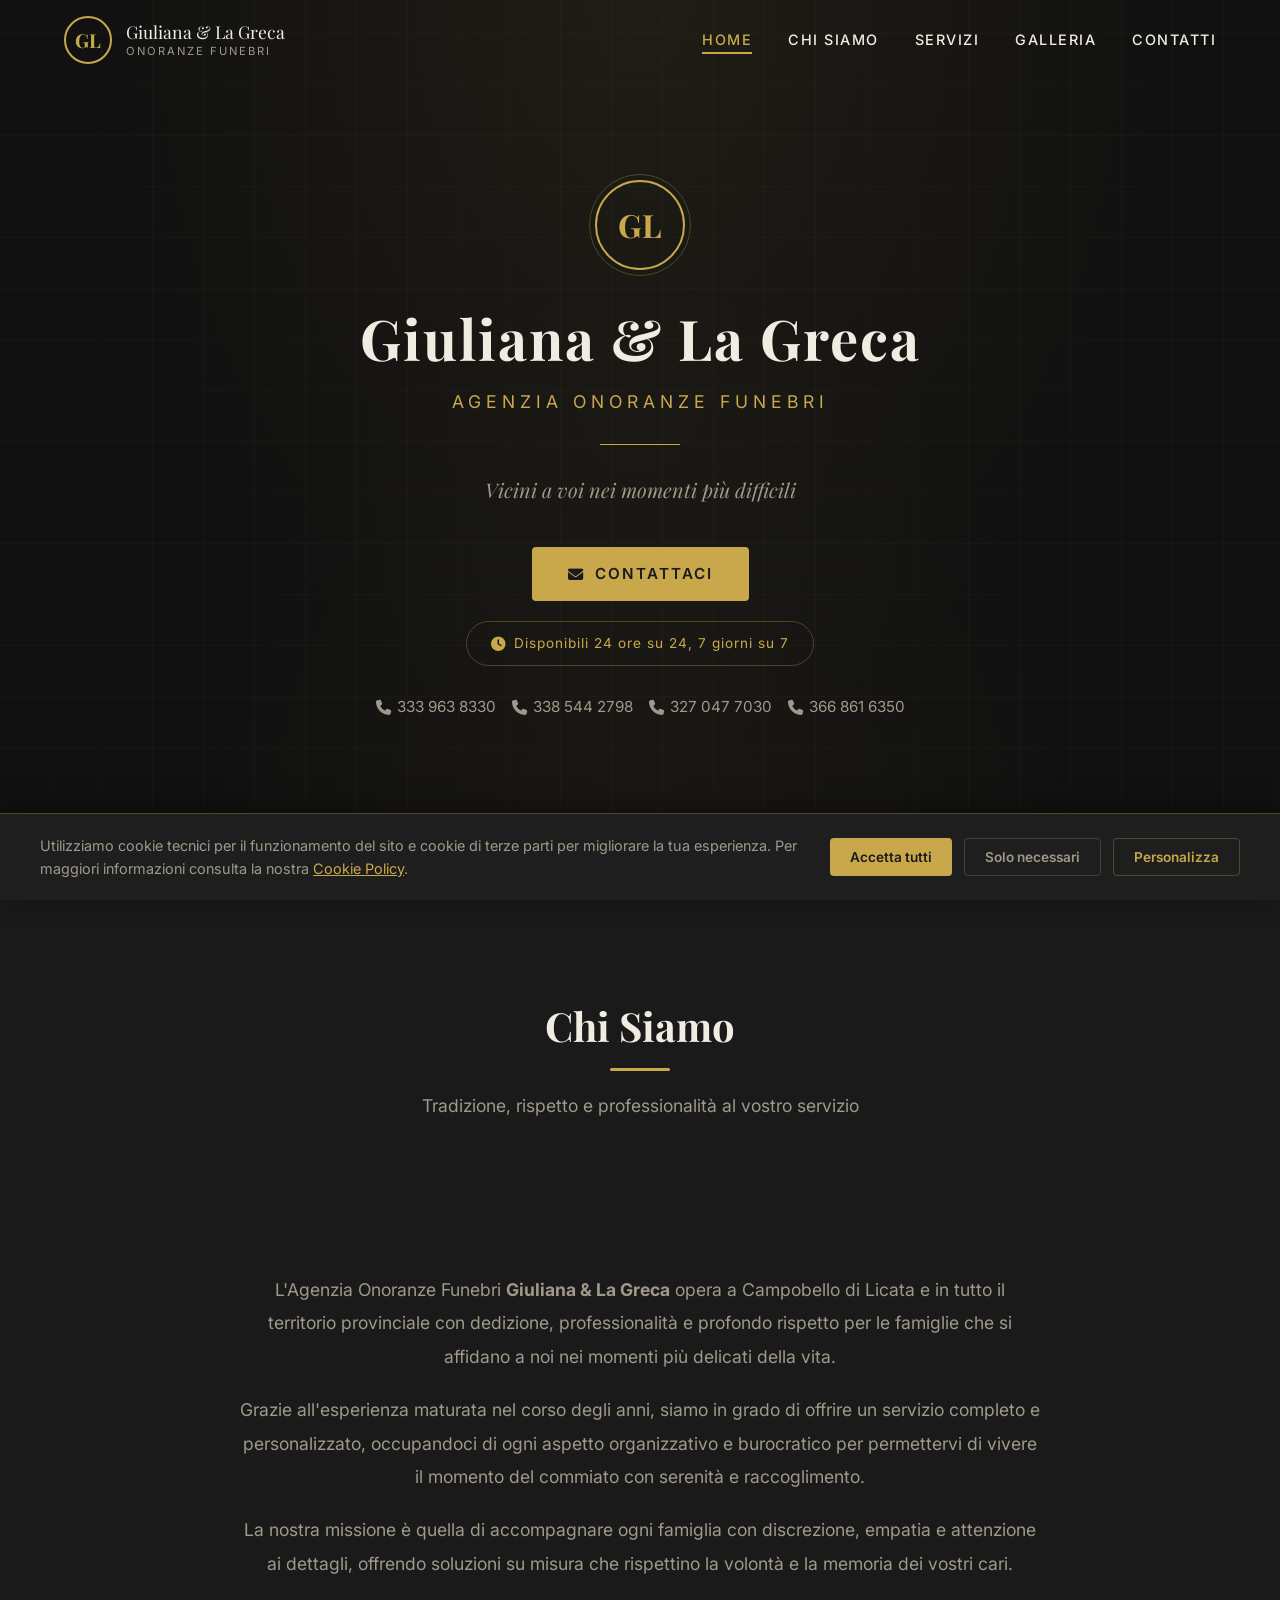
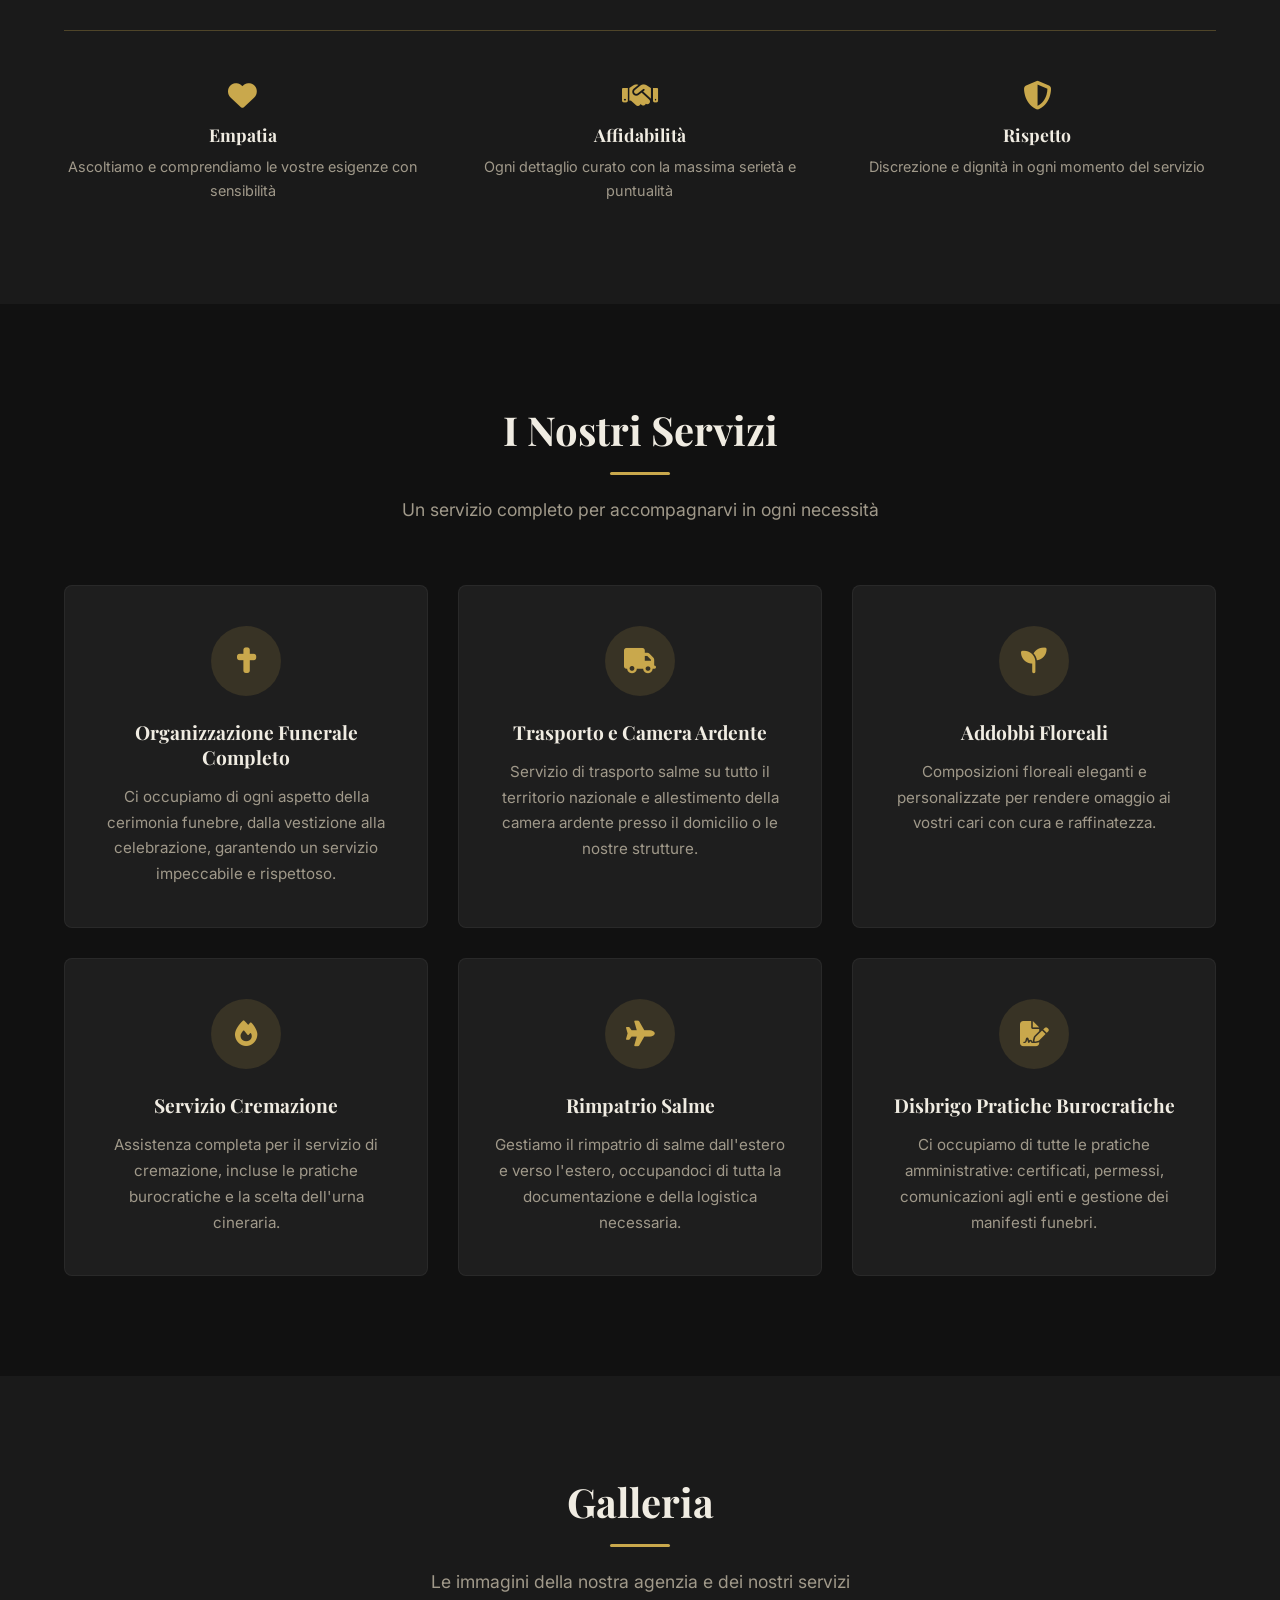
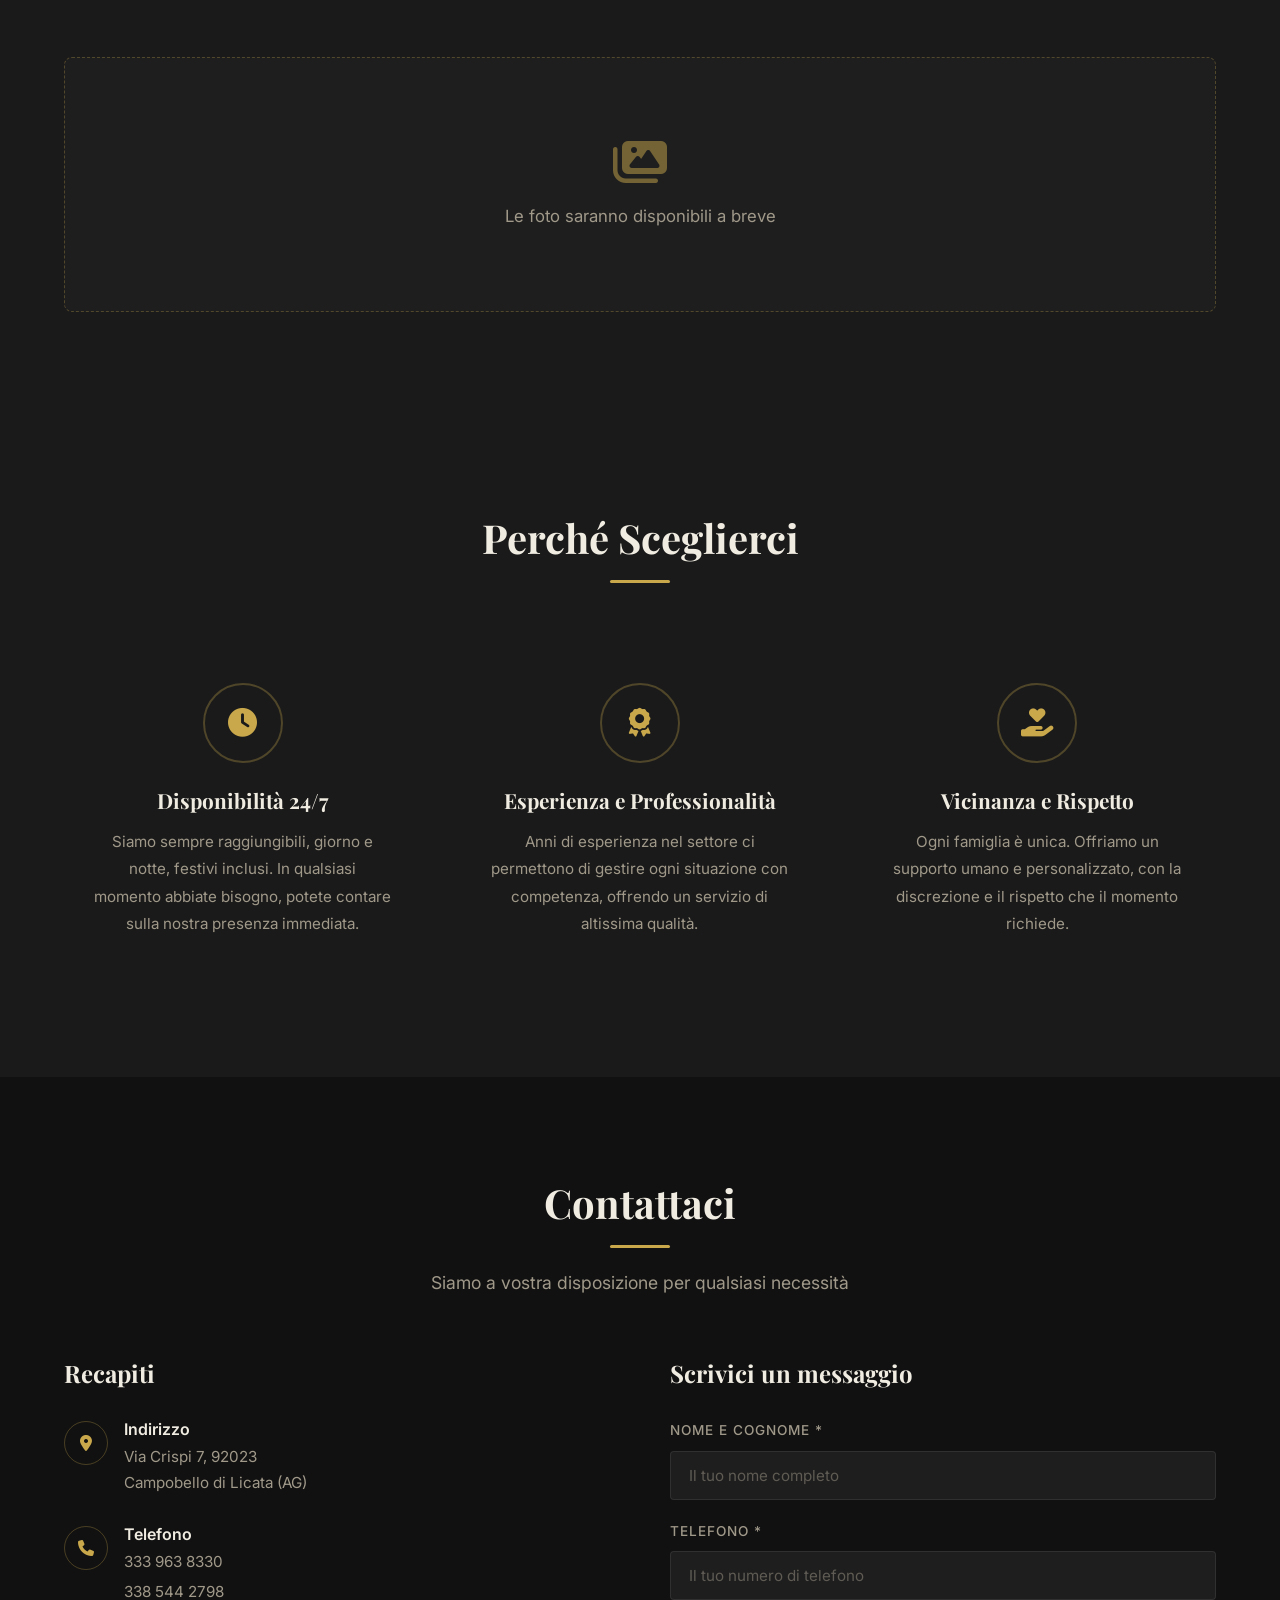
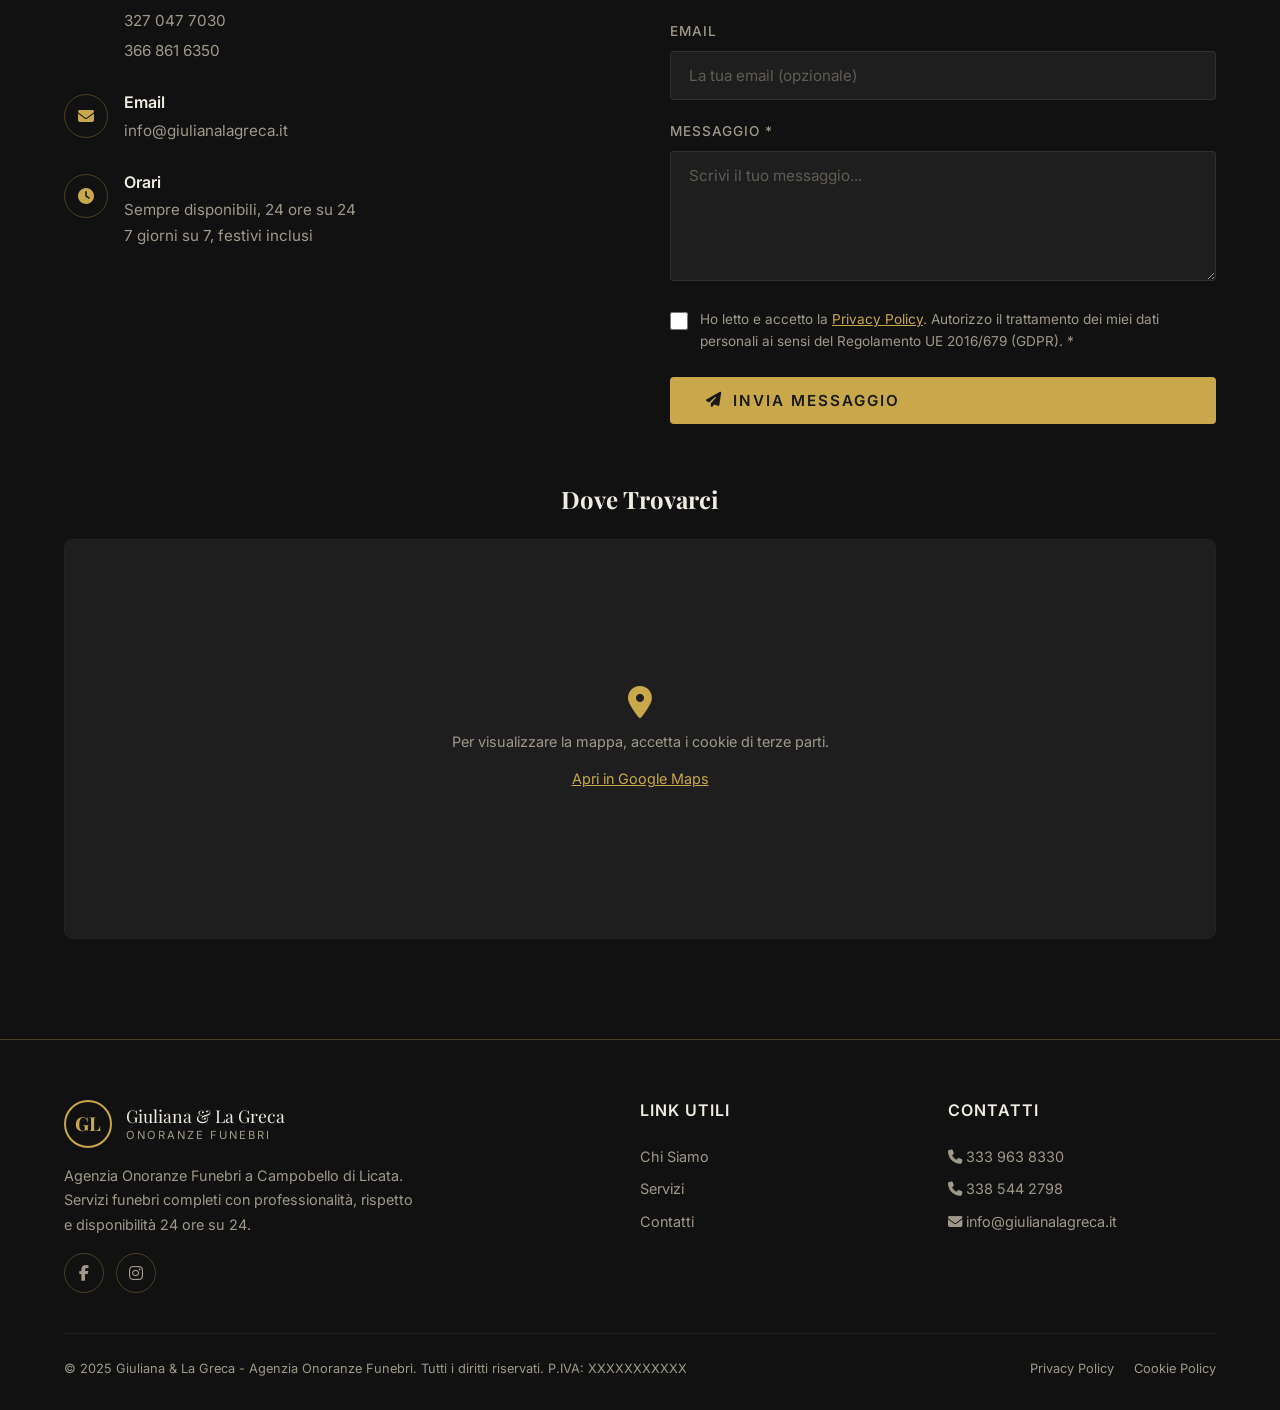
==== commit 15528dfb: "Aggiorna menu navigazione: Home, Chi Siamo, Servizi, Galleria, Contatti Aggiunta voce Home e sezione" ====
--- a/index.html
+++ b/index.html
@@ -44,8 +44,10 @@
                 </a>
 
                 <ul class="nav-links" id="navLinks">
+                    <li><a href="#hero">Home</a></li>
                     <li><a href="#chi-siamo">Chi Siamo</a></li>
                     <li><a href="#servizi">Servizi</a></li>
+                    <li><a href="#galleria">Galleria</a></li>
                     <li><a href="#contatti">Contatti</a></li>
                 </ul>
 
@@ -187,6 +189,23 @@
         </div>
     </section>
 
+    <!-- ========== GALLERIA ========== -->
+    <section class="section gallery" id="galleria">
+        <div class="container">
+            <div class="section-header fade-in">
+                <h2>Galleria</h2>
+                <div class="section-line"></div>
+                <p>Le immagini della nostra agenzia e dei nostri servizi</p>
+            </div>
+            <div class="gallery-grid fade-in">
+                <div class="gallery-placeholder">
+                    <i class="fas fa-images"></i>
+                    <p>Le foto saranno disponibili a breve</p>
+                </div>
+            </div>
+        </div>
+    </section>
+
     <!-- ========== PERCHÉ SCEGLIERCI ========== -->
     <section class="section why-us" id="perche-sceglierci">
         <div class="container">
--- a/css/style.css
+++ b/css/style.css
@@ -604,6 +604,116 @@
     line-height: 1.7;
 }
 
+/* --- Galleria --- */
+.gallery {
+    background: var(--bg-primary);
+}
+
+.gallery-grid {
+    display: grid;
+    grid-template-columns: repeat(3, 1fr);
+    gap: 20px;
+}
+
+.gallery-item {
+    border-radius: 8px;
+    overflow: hidden;
+    position: relative;
+    aspect-ratio: 4 / 3;
+    cursor: pointer;
+}
+
+.gallery-item img {
+    width: 100%;
+    height: 100%;
+    object-fit: cover;
+    transition: transform 0.5s ease, filter var(--transition);
+    filter: brightness(0.85);
+}
+
+.gallery-item:hover img {
+    transform: scale(1.05);
+    filter: brightness(1);
+}
+
+.gallery-item::after {
+    content: '';
+    position: absolute;
+    inset: 0;
+    border: 1px solid transparent;
+    border-radius: 8px;
+    transition: border-color var(--transition);
+}
+
+.gallery-item:hover::after {
+    border-color: var(--accent-gold-transparent);
+}
+
+.gallery-placeholder {
+    grid-column: 1 / -1;
+    display: flex;
+    flex-direction: column;
+    align-items: center;
+    justify-content: center;
+    padding: 80px 24px;
+    background: var(--bg-tertiary);
+    border: 1px dashed var(--accent-gold-transparent);
+    border-radius: 8px;
+    text-align: center;
+    gap: 16px;
+}
+
+.gallery-placeholder i {
+    font-size: 3rem;
+    color: var(--accent-gold);
+    opacity: 0.5;
+}
+
+.gallery-placeholder p {
+    font-size: 1.05rem;
+    color: var(--text-secondary);
+}
+
+/* Lightbox */
+.lightbox-overlay {
+    position: fixed;
+    inset: 0;
+    background: rgba(0, 0, 0, 0.92);
+    z-index: 10000;
+    display: none;
+    align-items: center;
+    justify-content: center;
+    padding: 24px;
+}
+
+.lightbox-overlay.show {
+    display: flex;
+}
+
+.lightbox-overlay img {
+    max-width: 90vw;
+    max-height: 85vh;
+    object-fit: contain;
+    border-radius: 4px;
+}
+
+.lightbox-close {
+    position: absolute;
+    top: 20px;
+    right: 28px;
+    background: none;
+    border: none;
+    color: var(--text-primary);
+    font-size: 2rem;
+    cursor: pointer;
+    opacity: 0.7;
+    transition: opacity var(--transition);
+}
+
+.lightbox-close:hover {
+    opacity: 1;
+}
+
 /* --- Perche Sceglierci --- */
 .why-us {
     background: var(--bg-primary);
@@ -1311,6 +1421,10 @@
         grid-template-columns: repeat(2, 1fr);
     }
 
+    .gallery-grid {
+        grid-template-columns: repeat(2, 1fr);
+    }
+
     .why-us-grid {
         grid-template-columns: repeat(2, 1fr);
     }
@@ -1407,6 +1521,10 @@
         grid-template-columns: 1fr;
     }
 
+    .gallery-grid {
+        grid-template-columns: 1fr;
+    }
+
     .why-us-grid {
         grid-template-columns: 1fr;
     }
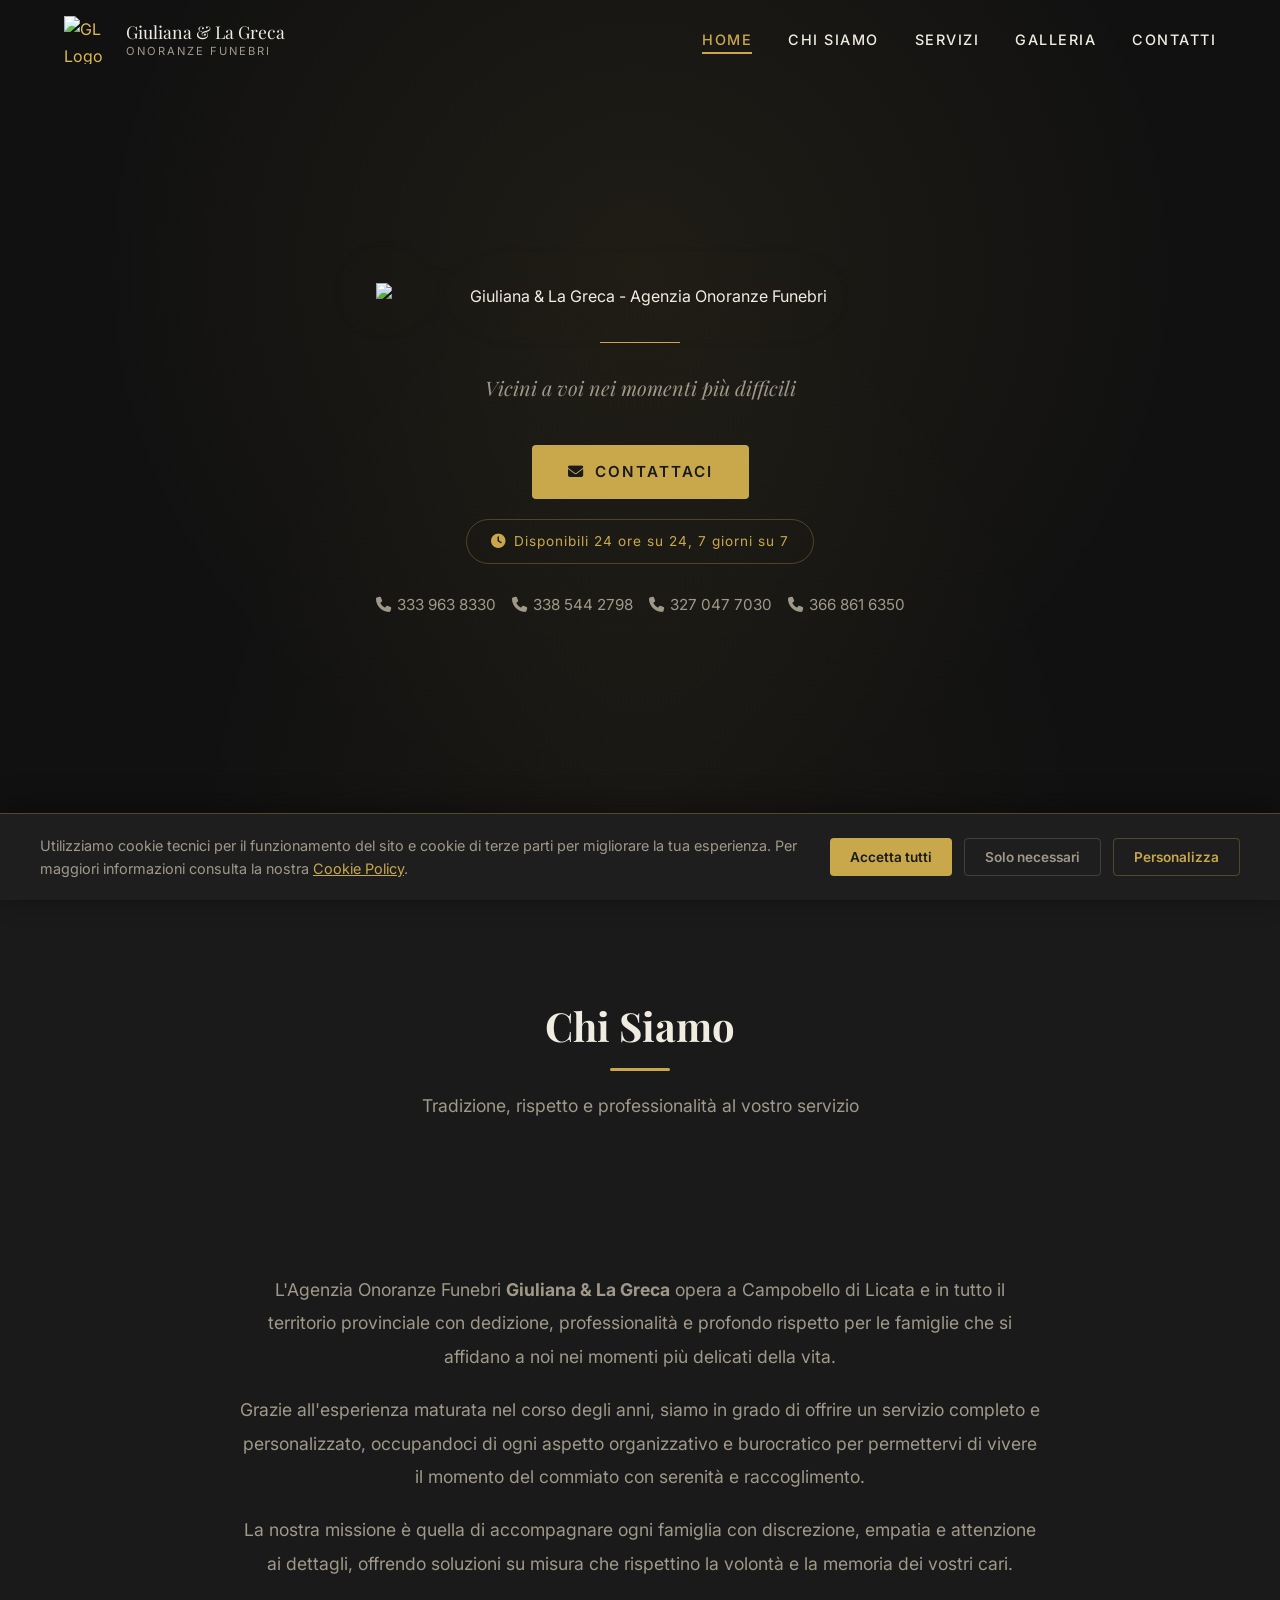
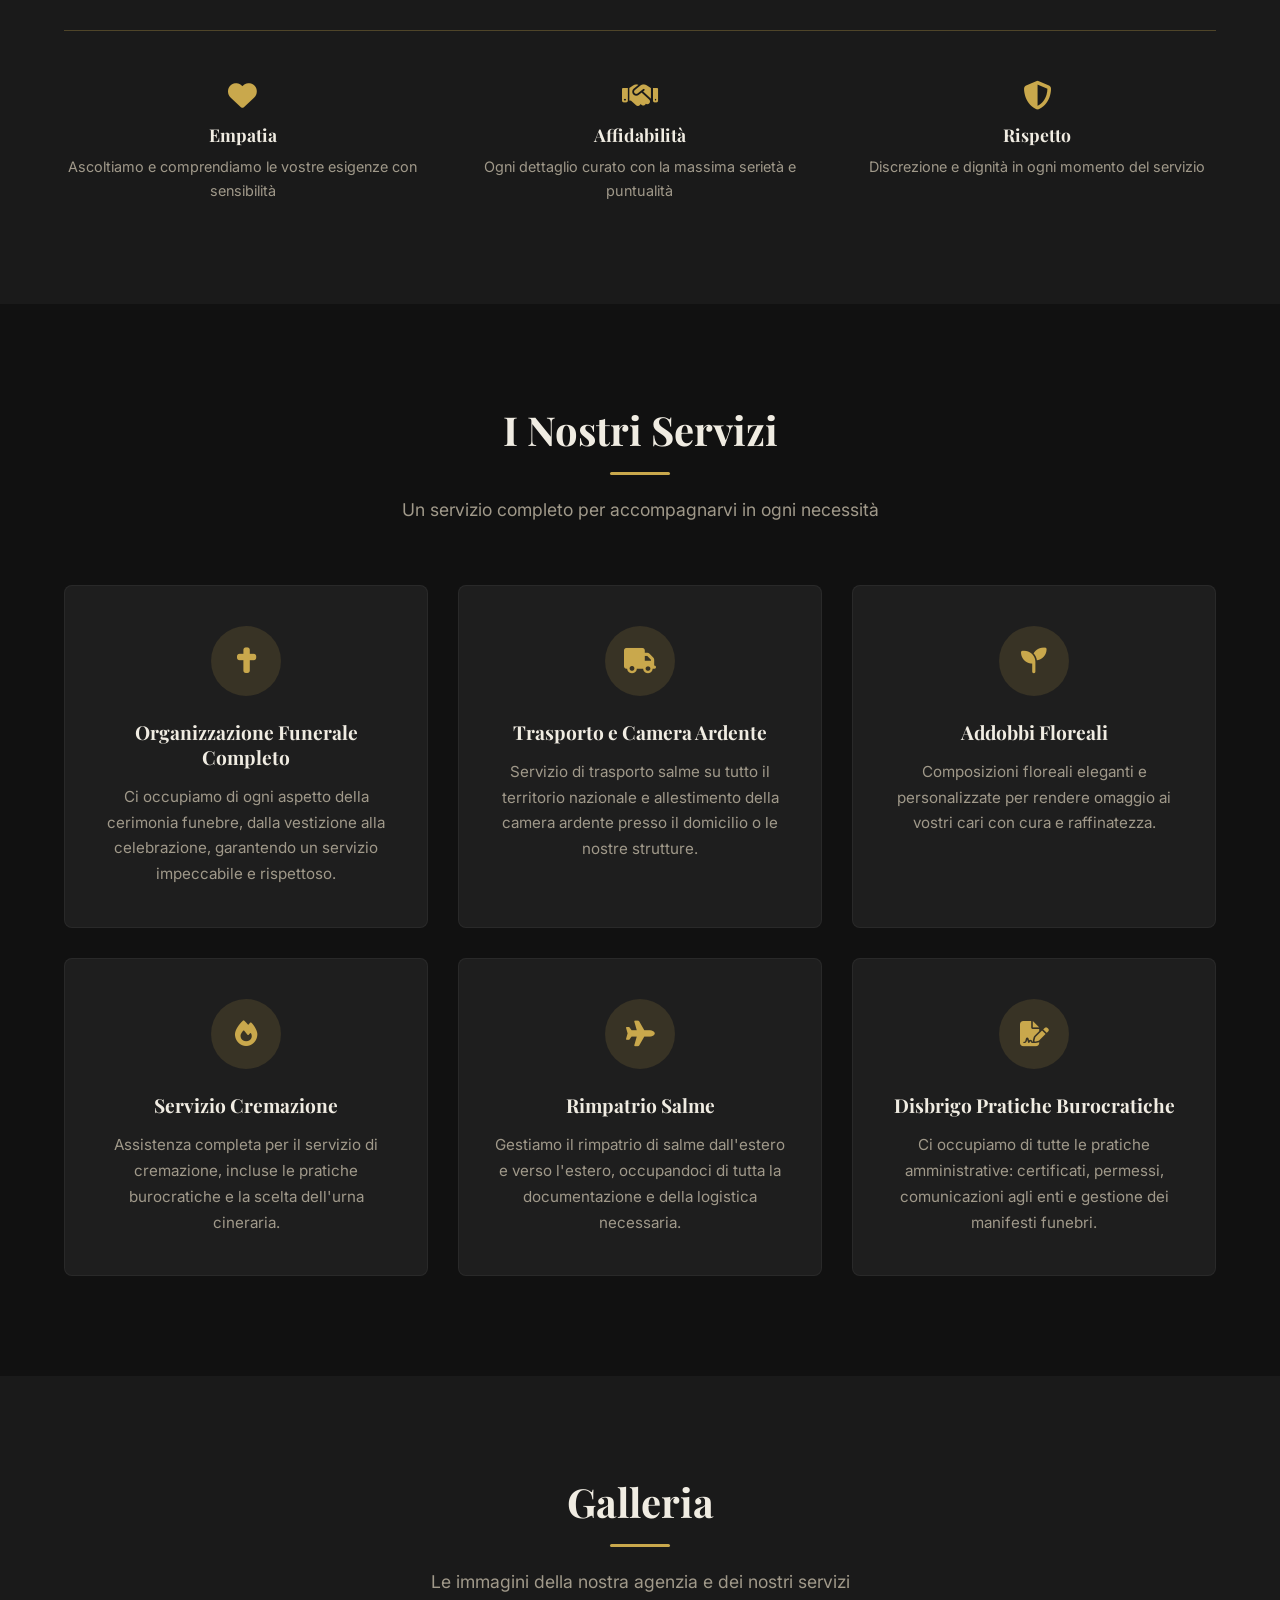
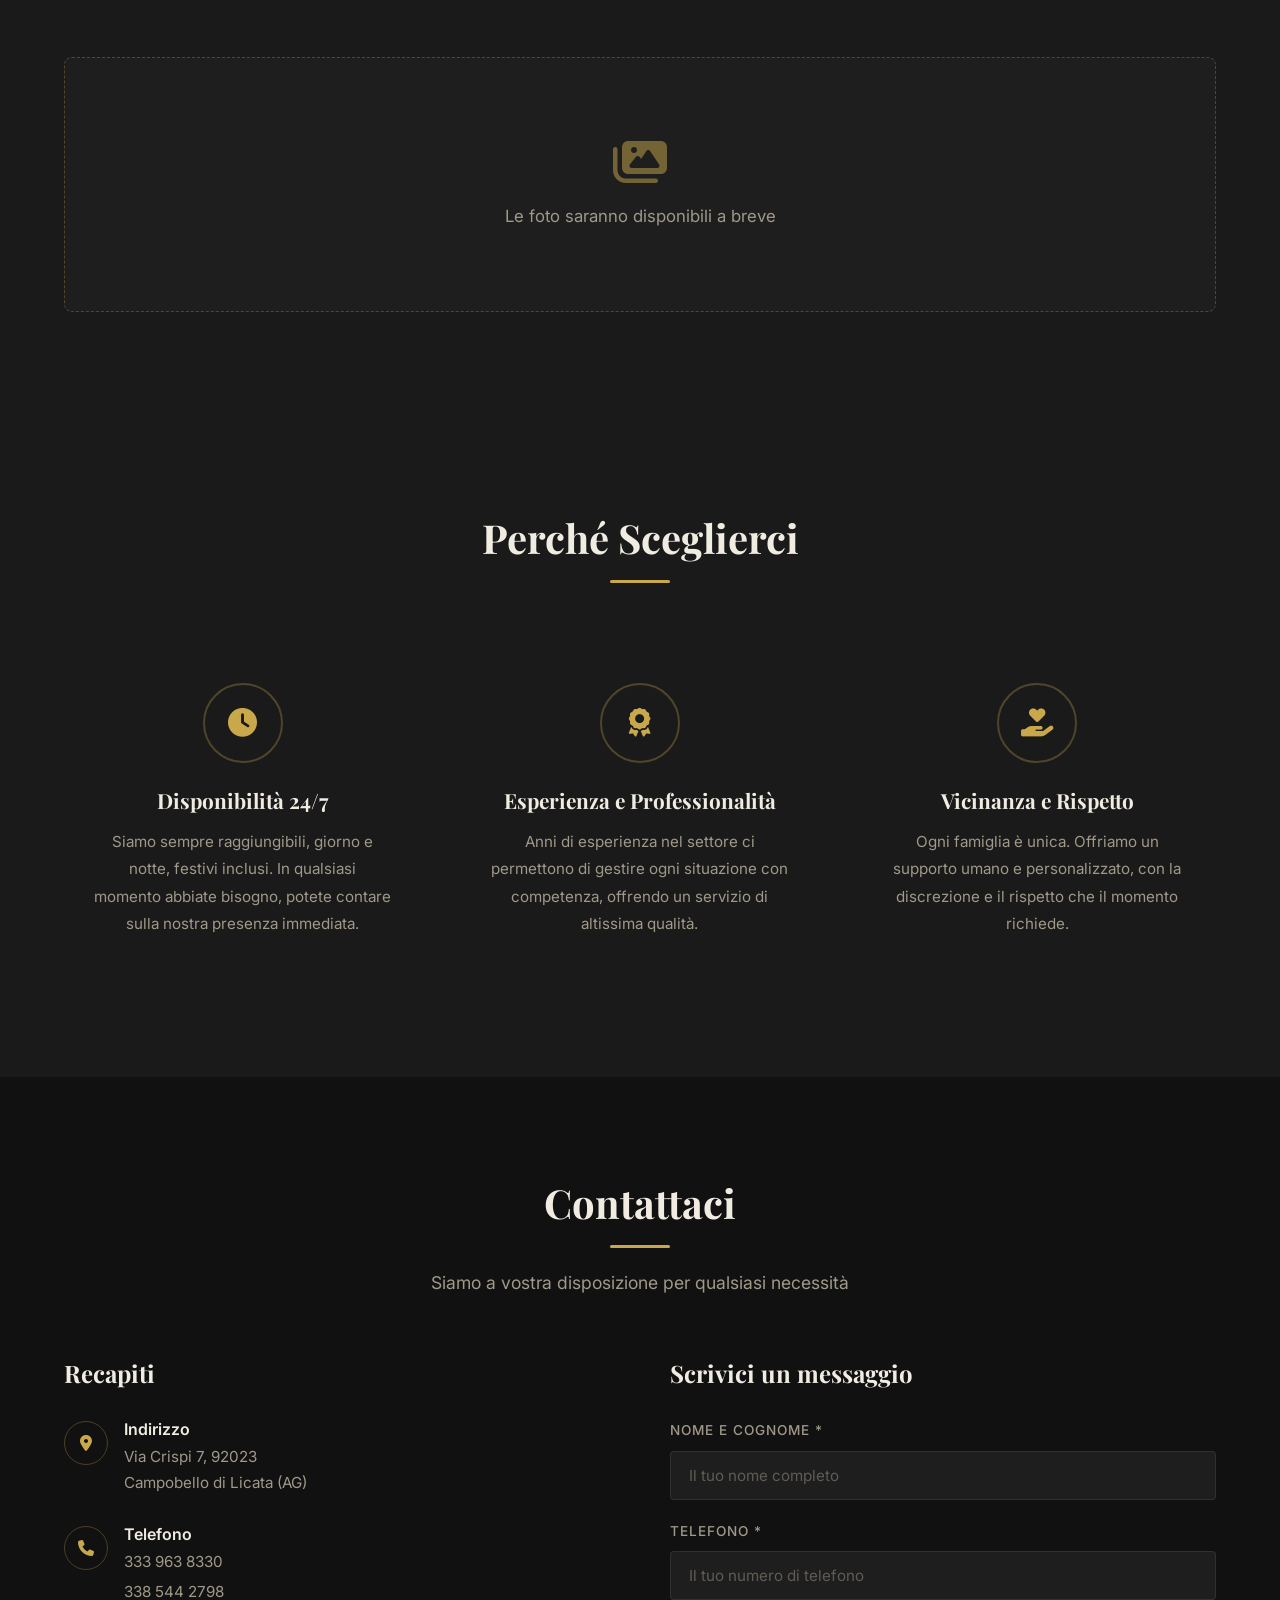
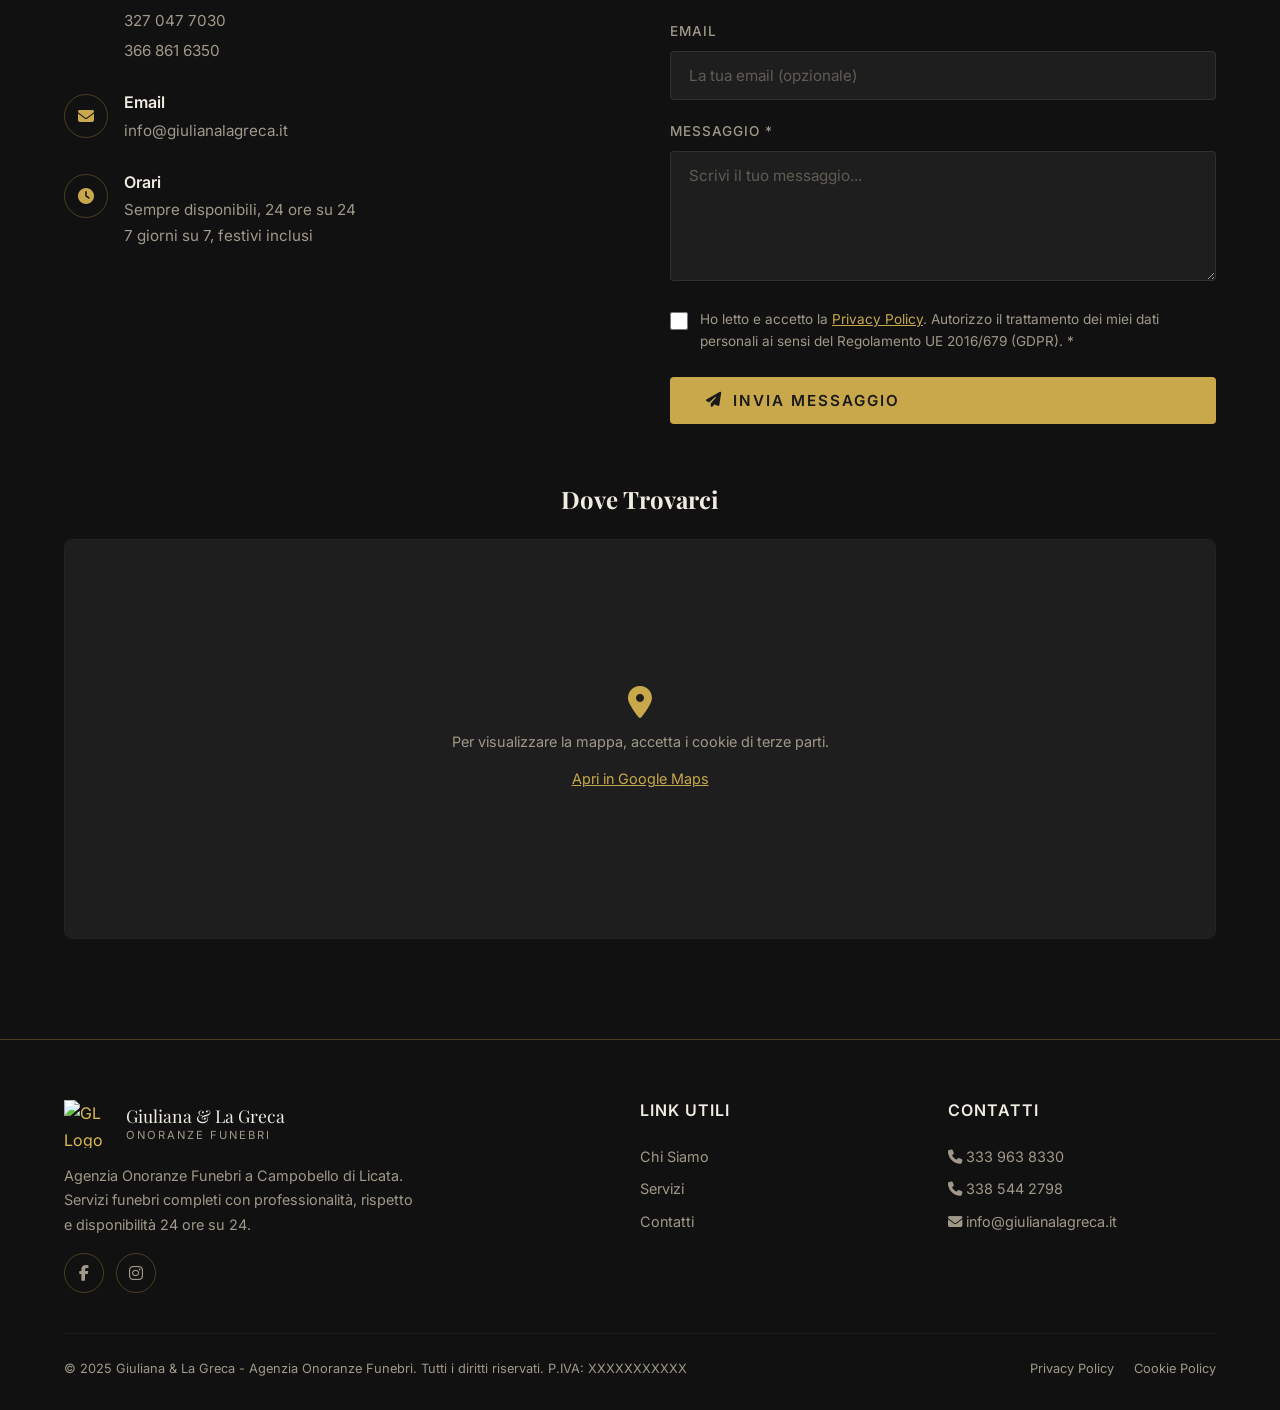
==== commit 14b1c091: "Hero: banner stilizzato al centro al posto di logo + sfondo Sostituisce logo grande e banner-sfondo " ====
--- a/index.html
+++ b/index.html
@@ -26,6 +26,10 @@
     <!-- Font Awesome -->
     <link rel="stylesheet" href="https://cdnjs.cloudflare.com/ajax/libs/font-awesome/6.5.1/css/all.min.css" integrity="sha512-DTOQO9RWCH3ppGqcWaEA1BIZOC6xxalwEsw9c2QQeAIftl+Vegovlnee1c9QX4TctnWMn13TZye+giMm8e2LwA==" crossorigin="anonymous" referrerpolicy="no-referrer">
 
+    <!-- Favicon -->
+    <link rel="icon" type="image/x-icon" href="favicon.ico">
+    <link rel="apple-touch-icon" href="apple-touch-icon.png">
+
     <!-- Stylesheet -->
     <link rel="stylesheet" href="css/style.css">
 </head>
@@ -36,7 +40,7 @@
         <div class="container">
             <nav class="nav">
                 <a href="#hero" class="nav-logo">
-                    <div class="nav-logo-icon">GL</div>
+                    <img src="images/logo.png" alt="GL Logo" class="nav-logo-img">
                     <div class="nav-logo-text">
                         Giuliana & La Greca
                         <span>Onoranze Funebri</span>
@@ -62,11 +66,8 @@
 
     <!-- ========== HERO ========== -->
     <section class="hero" id="hero">
-        <div class="hero-pattern"></div>
         <div class="hero-content">
-            <div class="hero-emblem">GL</div>
-            <h1>Giuliana & La Greca</h1>
-            <p class="hero-subtitle">Agenzia Onoranze Funebri</p>
+            <img src="images/banner.png" alt="Giuliana & La Greca - Agenzia Onoranze Funebri" class="hero-banner-img">
             <div class="hero-divider"></div>
             <p class="hero-phrase">Vicini a voi nei momenti più difficili</p>
             <div class="hero-actions">
@@ -355,7 +356,7 @@
             <div class="footer-content">
                 <div class="footer-brand">
                     <a href="#hero" class="nav-logo">
-                        <div class="nav-logo-icon">GL</div>
+                        <img src="images/logo.png" alt="GL Logo" class="nav-logo-img">
                         <div class="nav-logo-text">
                             Giuliana & La Greca
                             <span>Onoranze Funebri</span>
--- a/css/style.css
+++ b/css/style.css
@@ -177,19 +177,12 @@
     text-decoration: none;
 }
 
-.nav-logo-icon {
+.nav-logo-img {
     width: 48px;
     height: 48px;
-    border: 2px solid var(--accent-gold);
-    border-radius: 50%;
-    display: flex;
-    align-items: center;
-    justify-content: center;
-    font-family: var(--font-heading);
-    font-size: 1.2rem;
-    font-weight: 700;
-    color: var(--accent-gold);
+    object-fit: contain;
     flex-shrink: 0;
+    filter: brightness(1.1);
 }
 
 .nav-logo-text {
@@ -296,30 +289,17 @@
     position: absolute;
     inset: 0;
     background:
-        radial-gradient(ellipse at 50% 0%, rgba(201, 168, 76, 0.08) 0%, transparent 60%),
+        radial-gradient(ellipse at 50% 30%, rgba(201, 168, 76, 0.08) 0%, transparent 60%),
         radial-gradient(ellipse at 50% 100%, rgba(201, 168, 76, 0.05) 0%, transparent 50%);
     pointer-events: none;
 }
 
-.hero-pattern {
-    position: absolute;
-    inset: 0;
-    background-image:
-        repeating-linear-gradient(
-            0deg,
-            transparent,
-            transparent 50px,
-            rgba(201, 168, 76, 0.03) 50px,
-            rgba(201, 168, 76, 0.03) 51px
-        ),
-        repeating-linear-gradient(
-            90deg,
-            transparent,
-            transparent 50px,
-            rgba(201, 168, 76, 0.03) 50px,
-            rgba(201, 168, 76, 0.03) 51px
-        );
-    pointer-events: none;
+.hero-banner-img {
+    max-width: 700px;
+    width: 100%;
+    height: auto;
+    margin: 0 auto 32px;
+    filter: drop-shadow(0 0 30px rgba(201, 168, 76, 0.2));
 }
 
 .hero-content {
@@ -329,29 +309,6 @@
     max-width: 800px;
 }
 
-.hero-emblem {
-    width: 90px;
-    height: 90px;
-    border: 2px solid var(--accent-gold);
-    border-radius: 50%;
-    display: flex;
-    align-items: center;
-    justify-content: center;
-    margin: 0 auto 32px;
-    font-family: var(--font-heading);
-    font-size: 2rem;
-    font-weight: 700;
-    color: var(--accent-gold);
-    position: relative;
-}
-
-.hero-emblem::before {
-    content: '';
-    position: absolute;
-    inset: -8px;
-    border: 1px solid var(--accent-gold-transparent);
-    border-radius: 50%;
-}
 
 .hero h1 {
     font-size: 3.5rem;
@@ -1589,10 +1546,8 @@
         font-size: 2rem;
     }
 
-    .hero-emblem {
-        width: 70px;
-        height: 70px;
-        font-size: 1.6rem;
+    .hero-banner-img {
+        max-width: 90%;
     }
 
     .hero-subtitle {
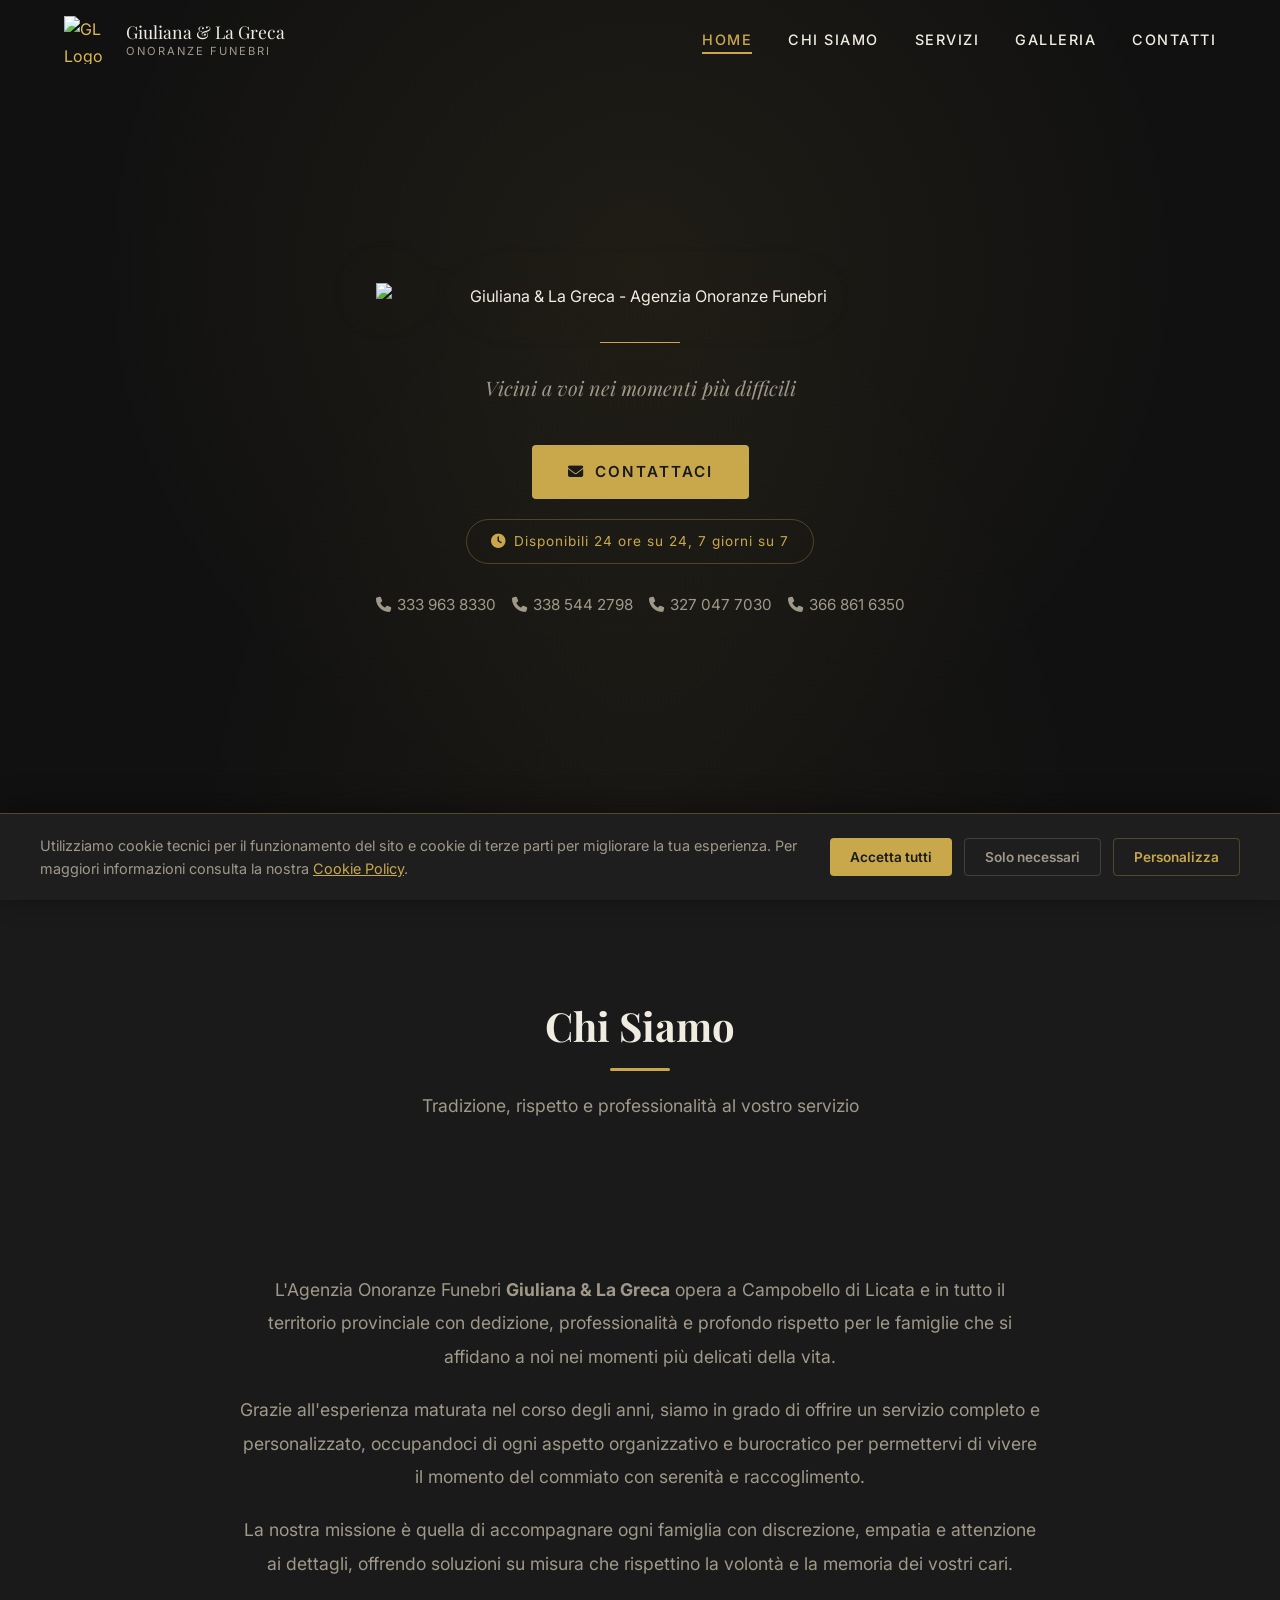
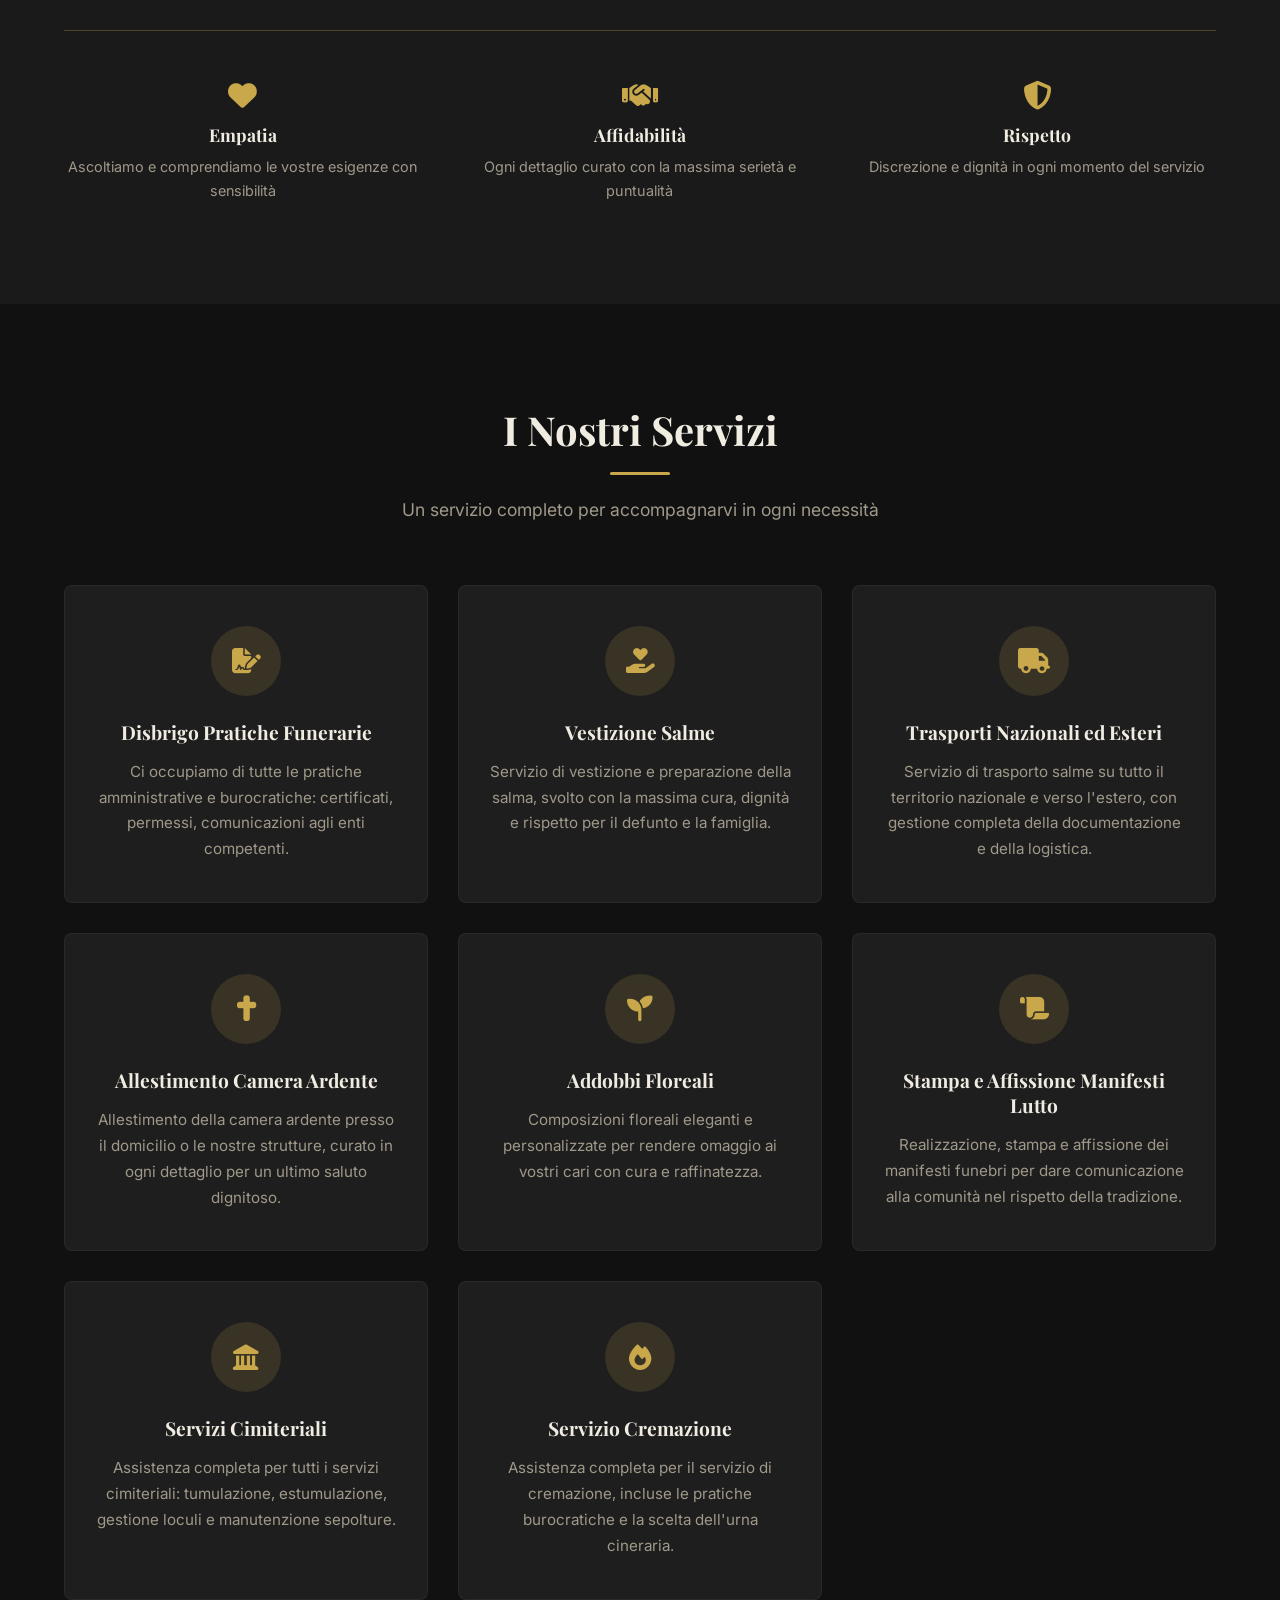
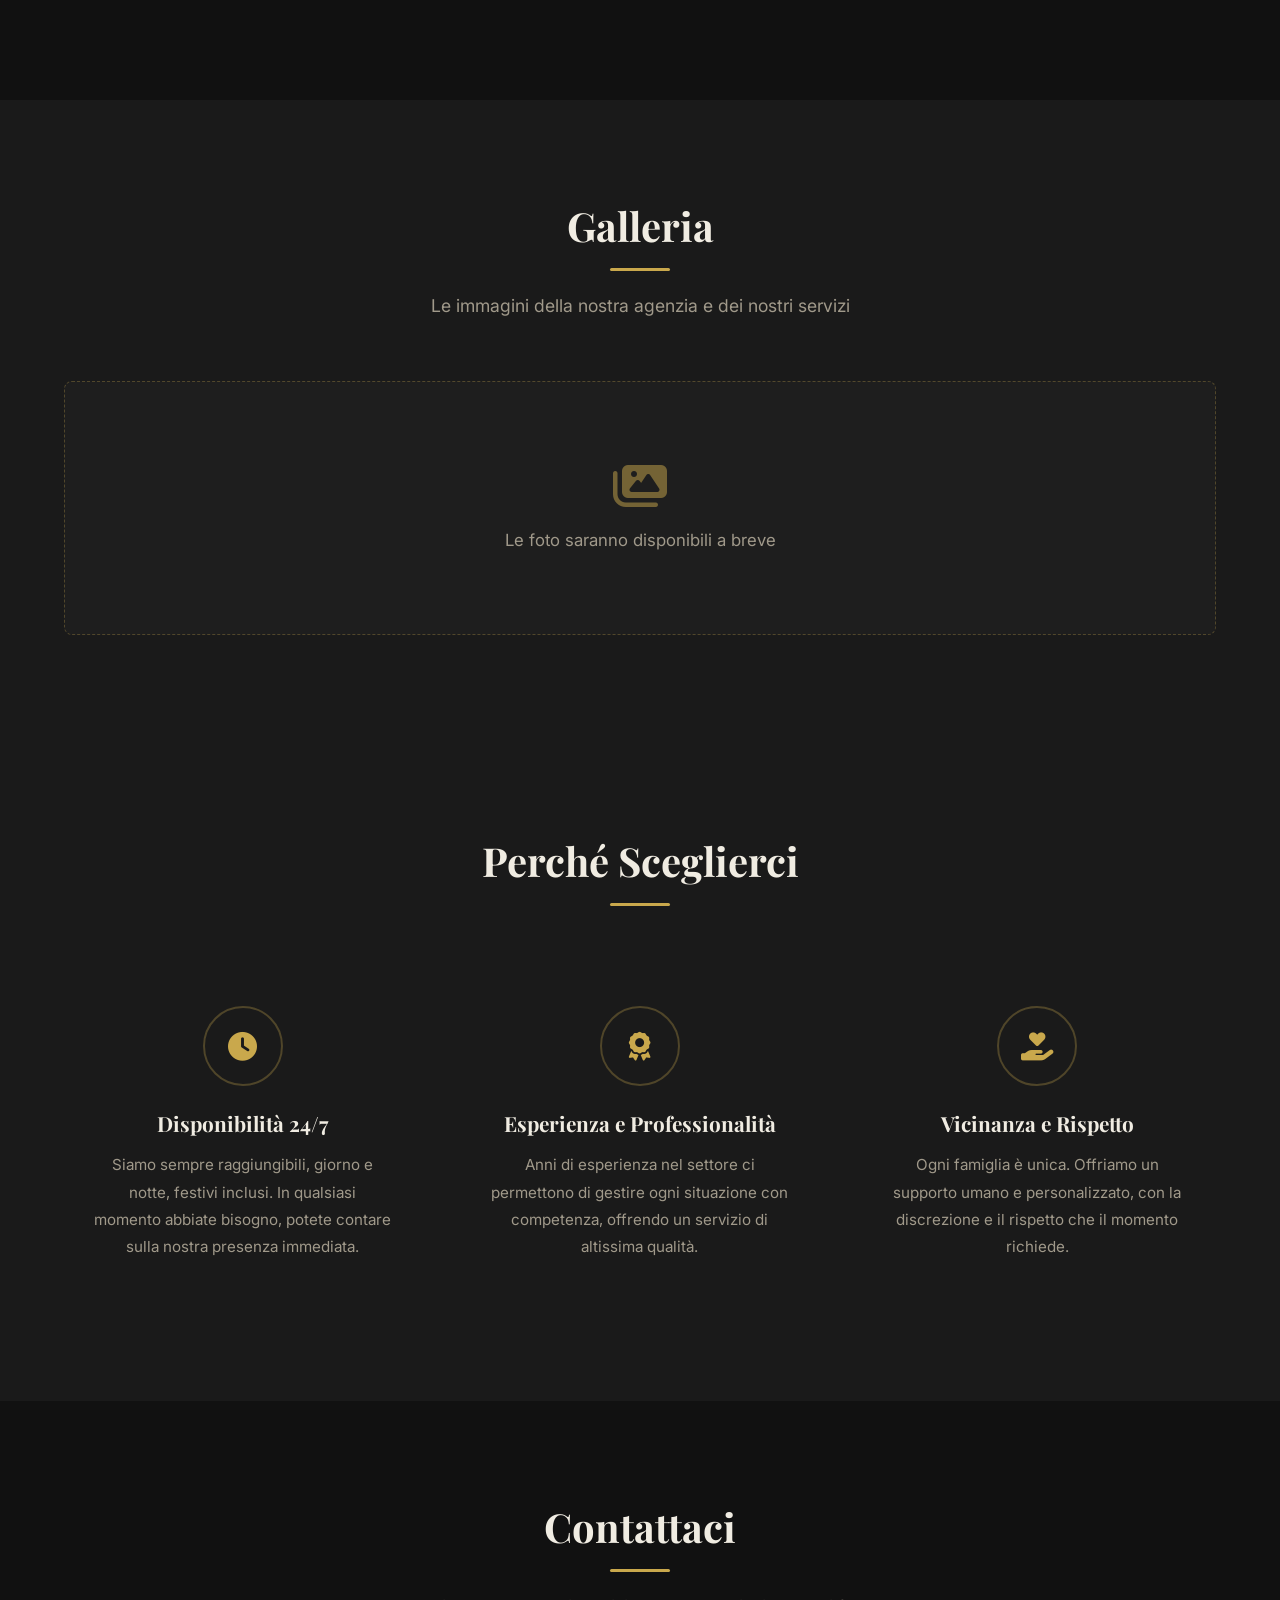
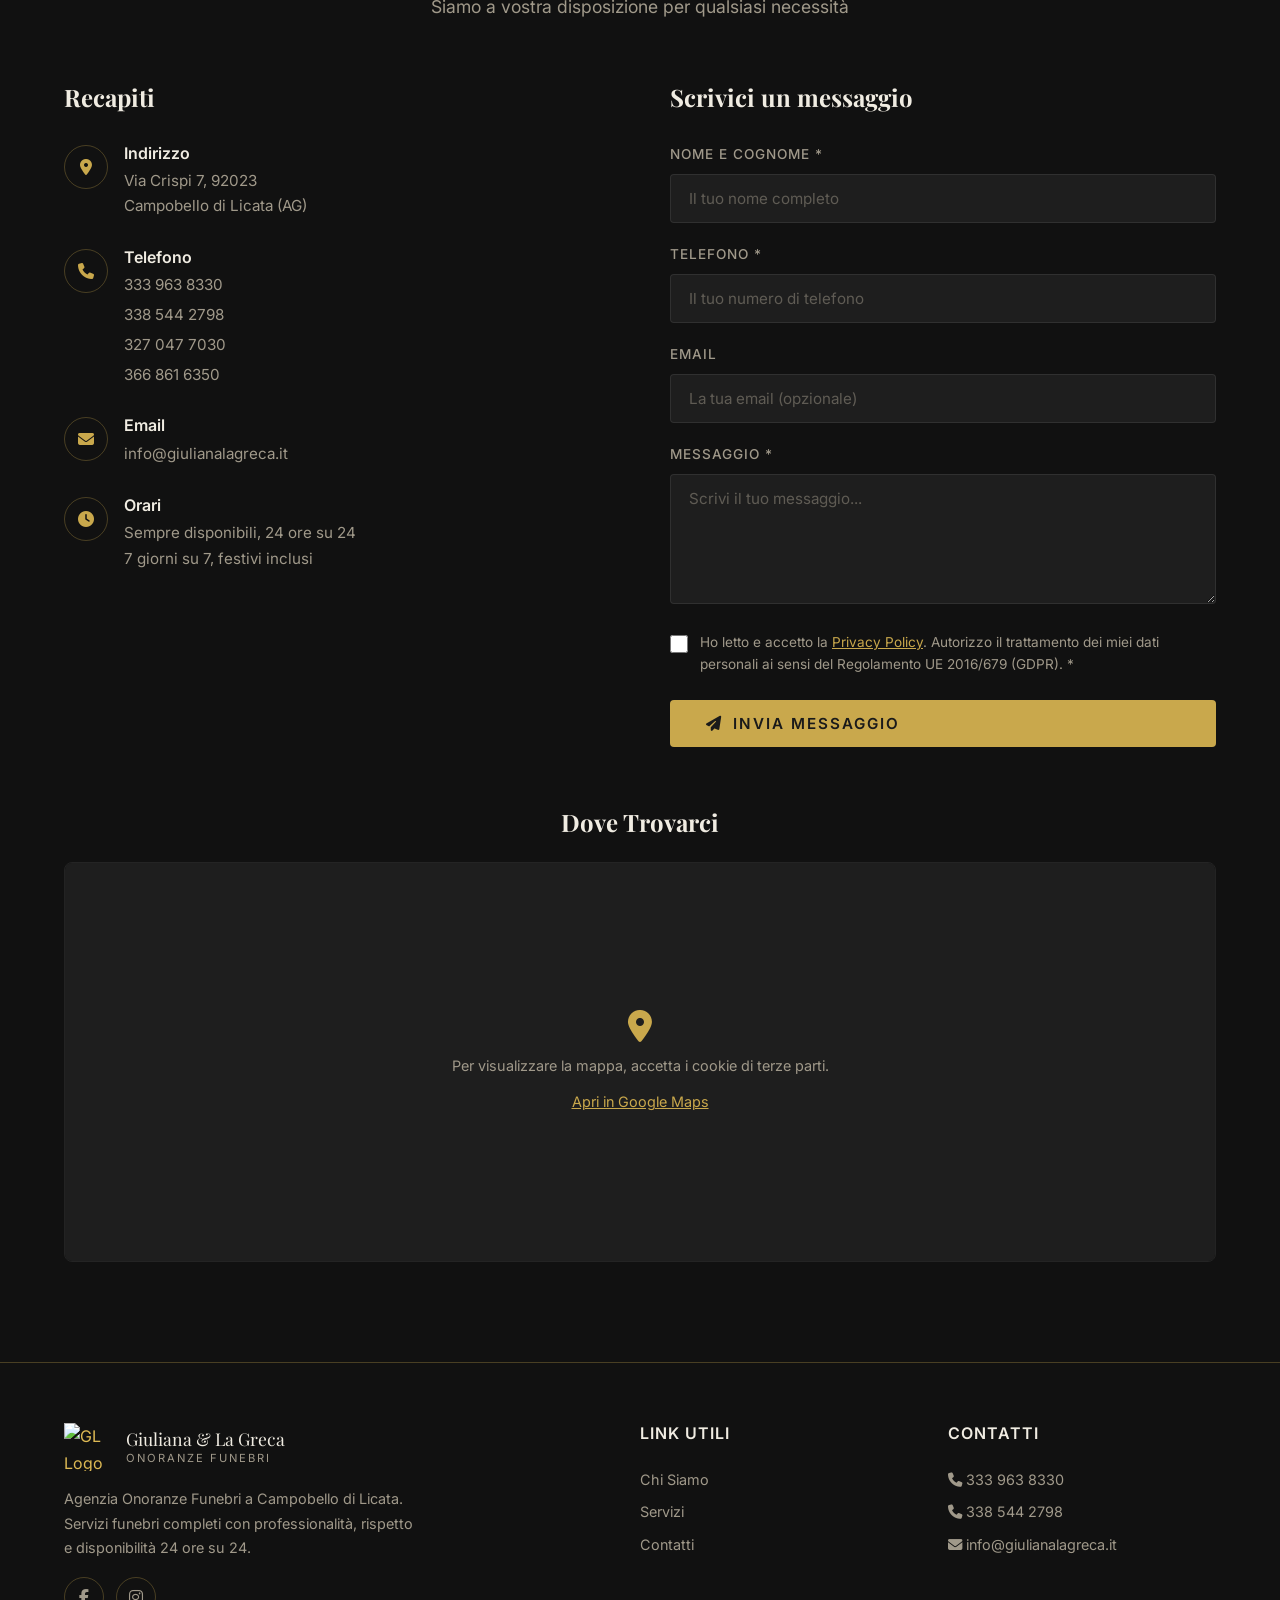
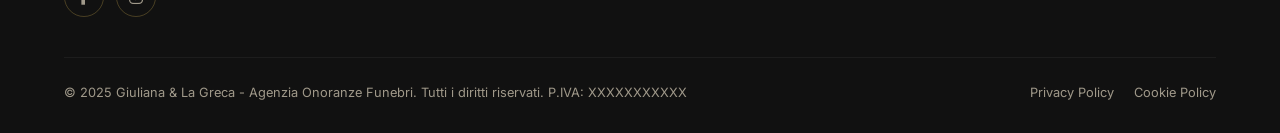
==== commit 8749e752: "Aggiorna servizi in base al cartello dell'agenzia Aggiunge: Vestizione Salme, Stampa e Affissione Ma" ====
--- a/index.html
+++ b/index.html
@@ -146,17 +146,31 @@
             <div class="services-grid">
                 <div class="service-card fade-in">
                     <div class="service-card-icon">
+                        <i class="fas fa-file-signature"></i>
+                    </div>
+                    <h3>Disbrigo Pratiche Funerarie</h3>
+                    <p>Ci occupiamo di tutte le pratiche amministrative e burocratiche: certificati, permessi, comunicazioni agli enti competenti.</p>
+                </div>
+                <div class="service-card fade-in">
+                    <div class="service-card-icon">
+                        <i class="fas fa-hand-holding-heart"></i>
+                    </div>
+                    <h3>Vestizione Salme</h3>
+                    <p>Servizio di vestizione e preparazione della salma, svolto con la massima cura, dignità e rispetto per il defunto e la famiglia.</p>
+                </div>
+                <div class="service-card fade-in">
+                    <div class="service-card-icon">
+                        <i class="fas fa-truck"></i>
+                    </div>
+                    <h3>Trasporti Nazionali ed Esteri</h3>
+                    <p>Servizio di trasporto salme su tutto il territorio nazionale e verso l'estero, con gestione completa della documentazione e della logistica.</p>
+                </div>
+                <div class="service-card fade-in">
+                    <div class="service-card-icon">
                         <i class="fas fa-cross"></i>
                     </div>
-                    <h3>Organizzazione Funerale Completo</h3>
-                    <p>Ci occupiamo di ogni aspetto della cerimonia funebre, dalla vestizione alla celebrazione, garantendo un servizio impeccabile e rispettoso.</p>
-                </div>
-                <div class="service-card fade-in">
-                    <div class="service-card-icon">
-                        <i class="fas fa-truck"></i>
-                    </div>
-                    <h3>Trasporto e Camera Ardente</h3>
-                    <p>Servizio di trasporto salme su tutto il territorio nazionale e allestimento della camera ardente presso il domicilio o le nostre strutture.</p>
+                    <h3>Allestimento Camera Ardente</h3>
+                    <p>Allestimento della camera ardente presso il domicilio o le nostre strutture, curato in ogni dettaglio per un ultimo saluto dignitoso.</p>
                 </div>
                 <div class="service-card fade-in">
                     <div class="service-card-icon">
@@ -167,24 +181,24 @@
                 </div>
                 <div class="service-card fade-in">
                     <div class="service-card-icon">
+                        <i class="fas fa-scroll"></i>
+                    </div>
+                    <h3>Stampa e Affissione Manifesti Lutto</h3>
+                    <p>Realizzazione, stampa e affissione dei manifesti funebri per dare comunicazione alla comunità nel rispetto della tradizione.</p>
+                </div>
+                <div class="service-card fade-in">
+                    <div class="service-card-icon">
+                        <i class="fas fa-landmark"></i>
+                    </div>
+                    <h3>Servizi Cimiteriali</h3>
+                    <p>Assistenza completa per tutti i servizi cimiteriali: tumulazione, estumulazione, gestione loculi e manutenzione sepolture.</p>
+                </div>
+                <div class="service-card fade-in">
+                    <div class="service-card-icon">
                         <i class="fas fa-fire"></i>
                     </div>
                     <h3>Servizio Cremazione</h3>
                     <p>Assistenza completa per il servizio di cremazione, incluse le pratiche burocratiche e la scelta dell'urna cineraria.</p>
-                </div>
-                <div class="service-card fade-in">
-                    <div class="service-card-icon">
-                        <i class="fas fa-plane"></i>
-                    </div>
-                    <h3>Rimpatrio Salme</h3>
-                    <p>Gestiamo il rimpatrio di salme dall'estero e verso l'estero, occupandoci di tutta la documentazione e della logistica necessaria.</p>
-                </div>
-                <div class="service-card fade-in">
-                    <div class="service-card-icon">
-                        <i class="fas fa-file-signature"></i>
-                    </div>
-                    <h3>Disbrigo Pratiche Burocratiche</h3>
-                    <p>Ci occupiamo di tutte le pratiche amministrative: certificati, permessi, comunicazioni agli enti e gestione dei manifesti funebri.</p>
                 </div>
             </div>
         </div>
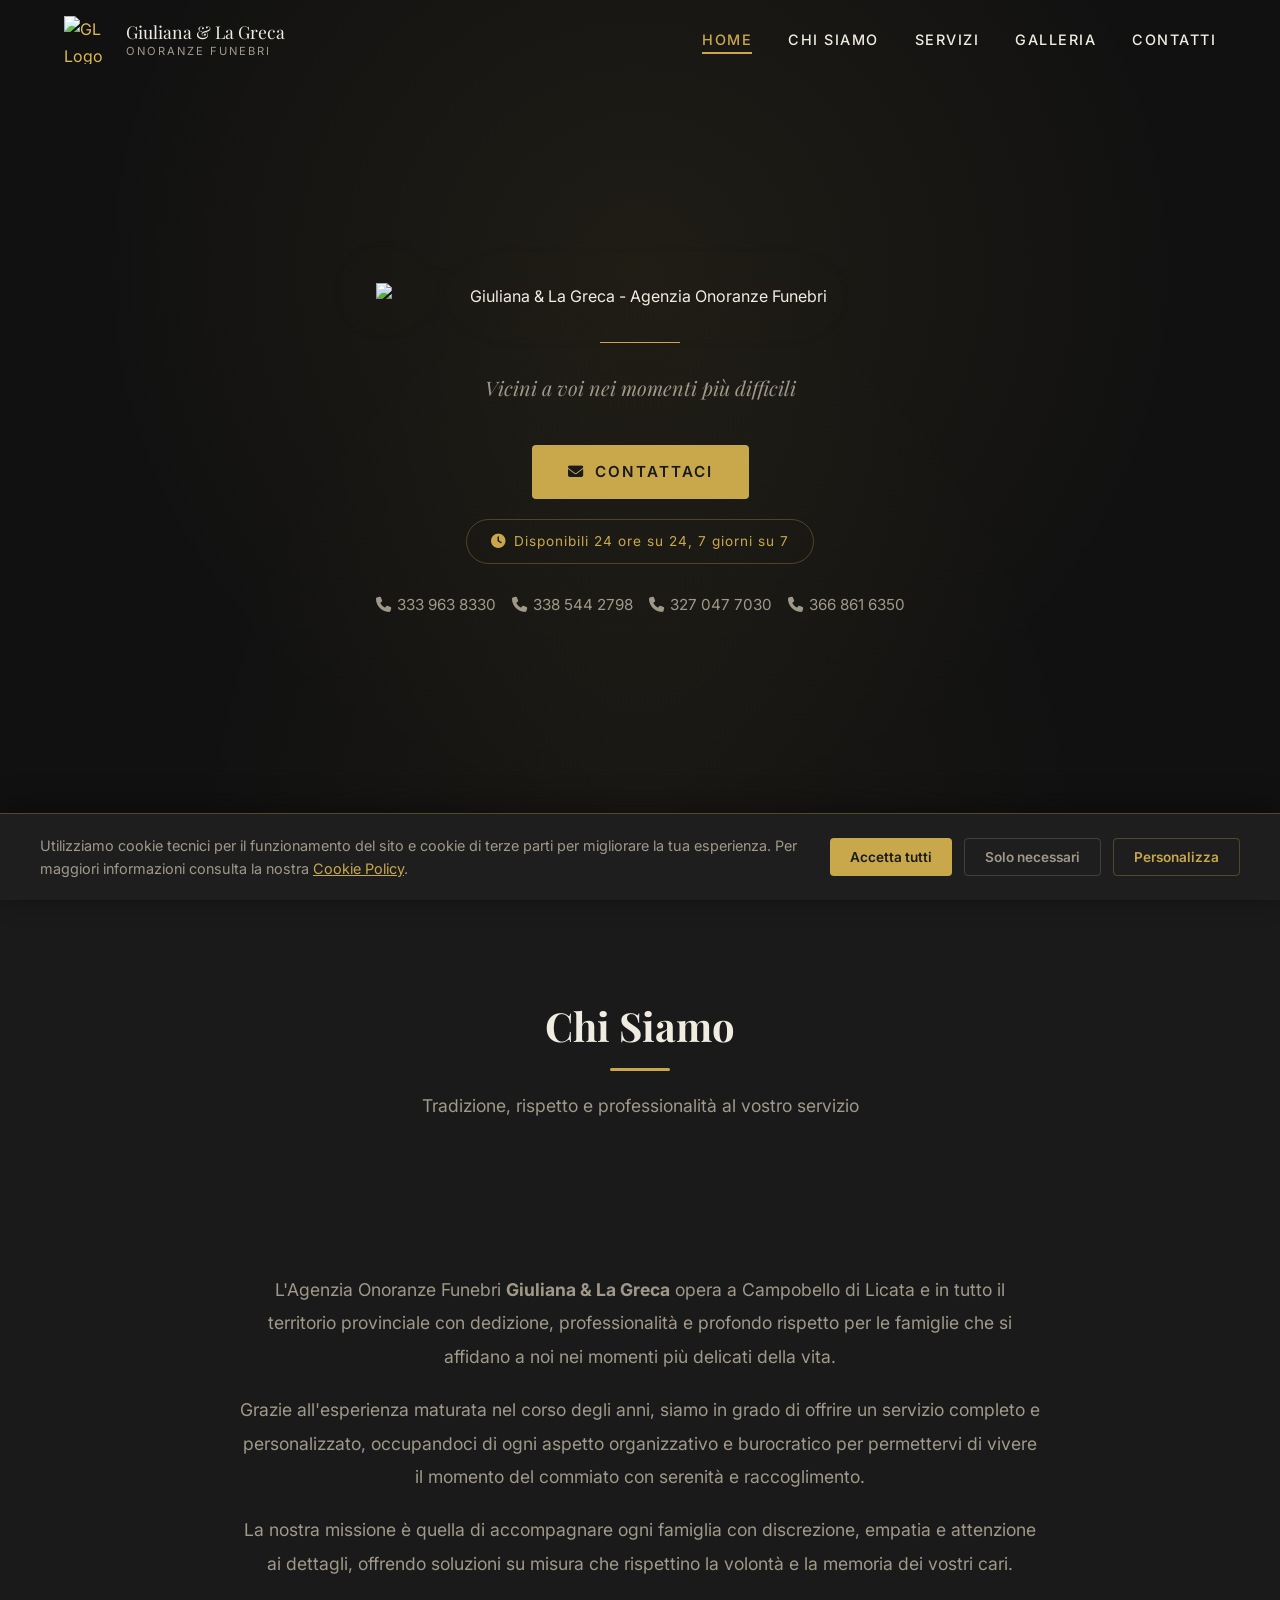
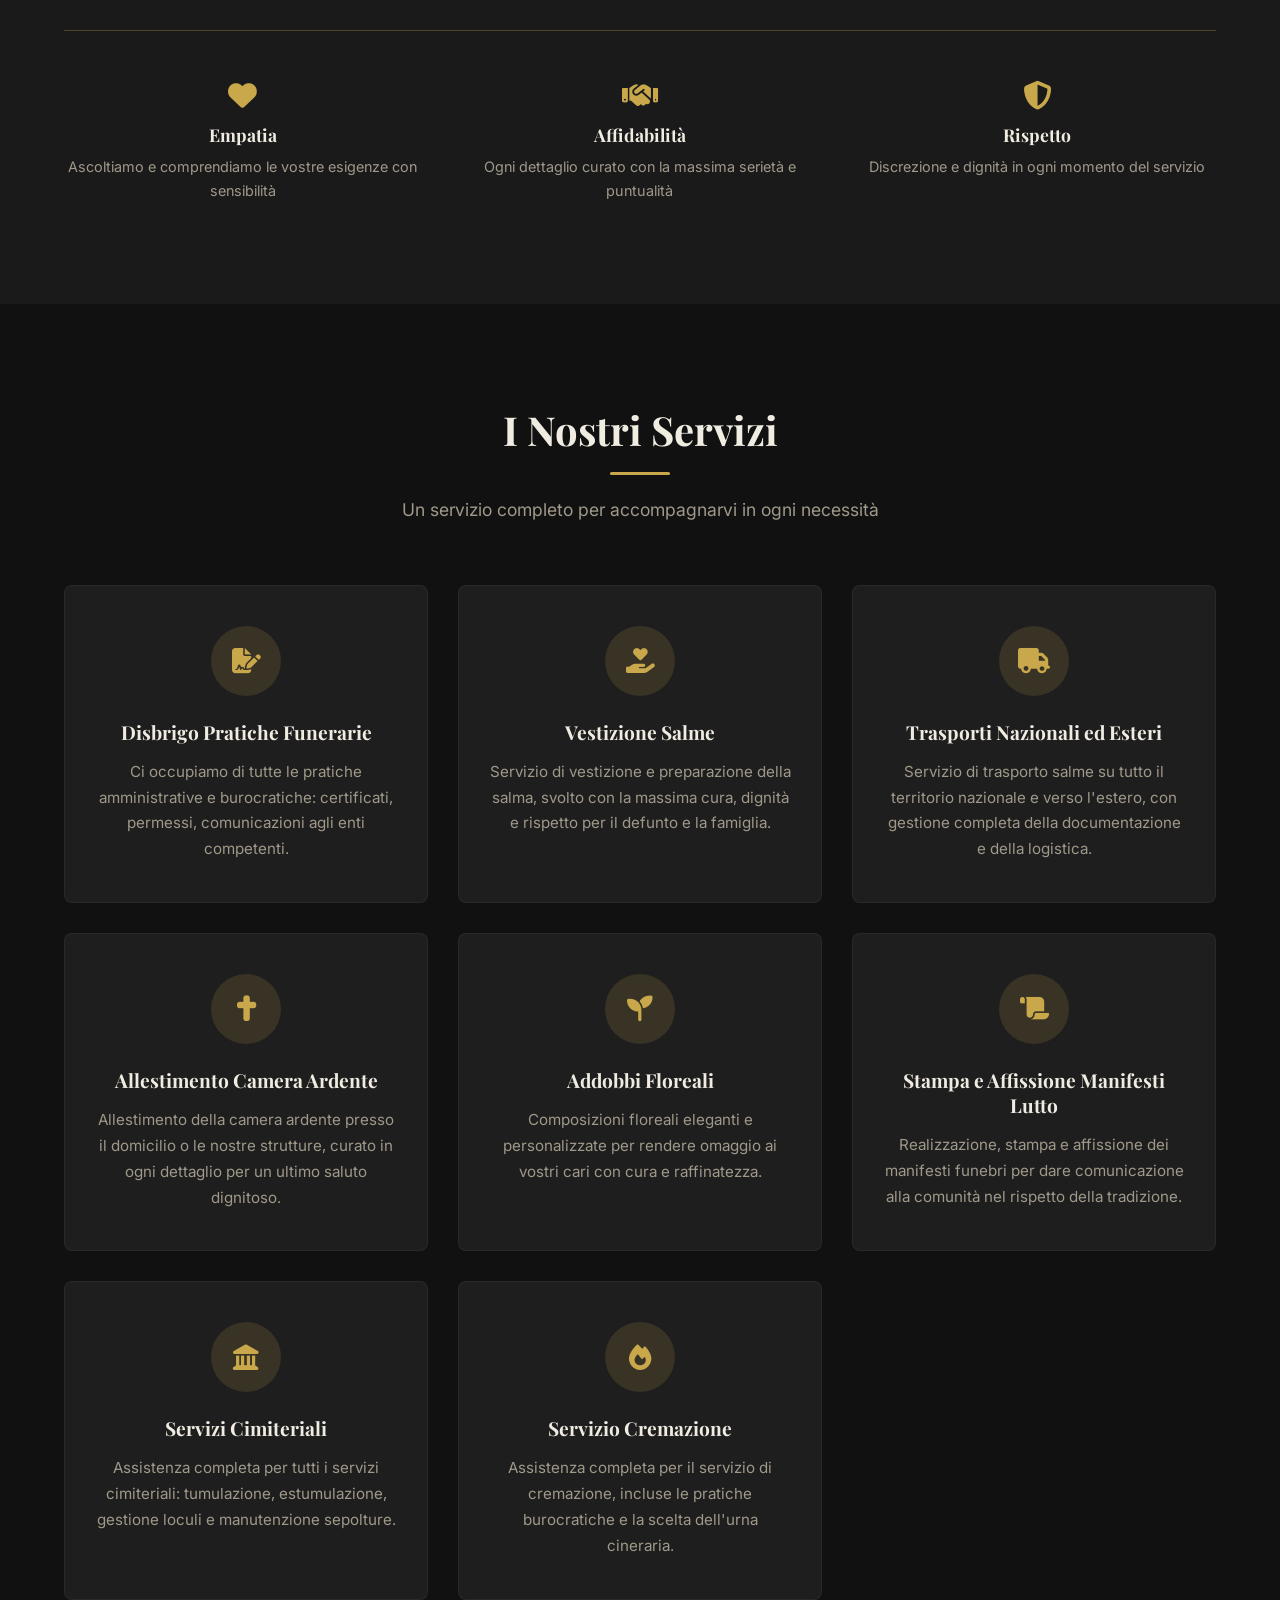
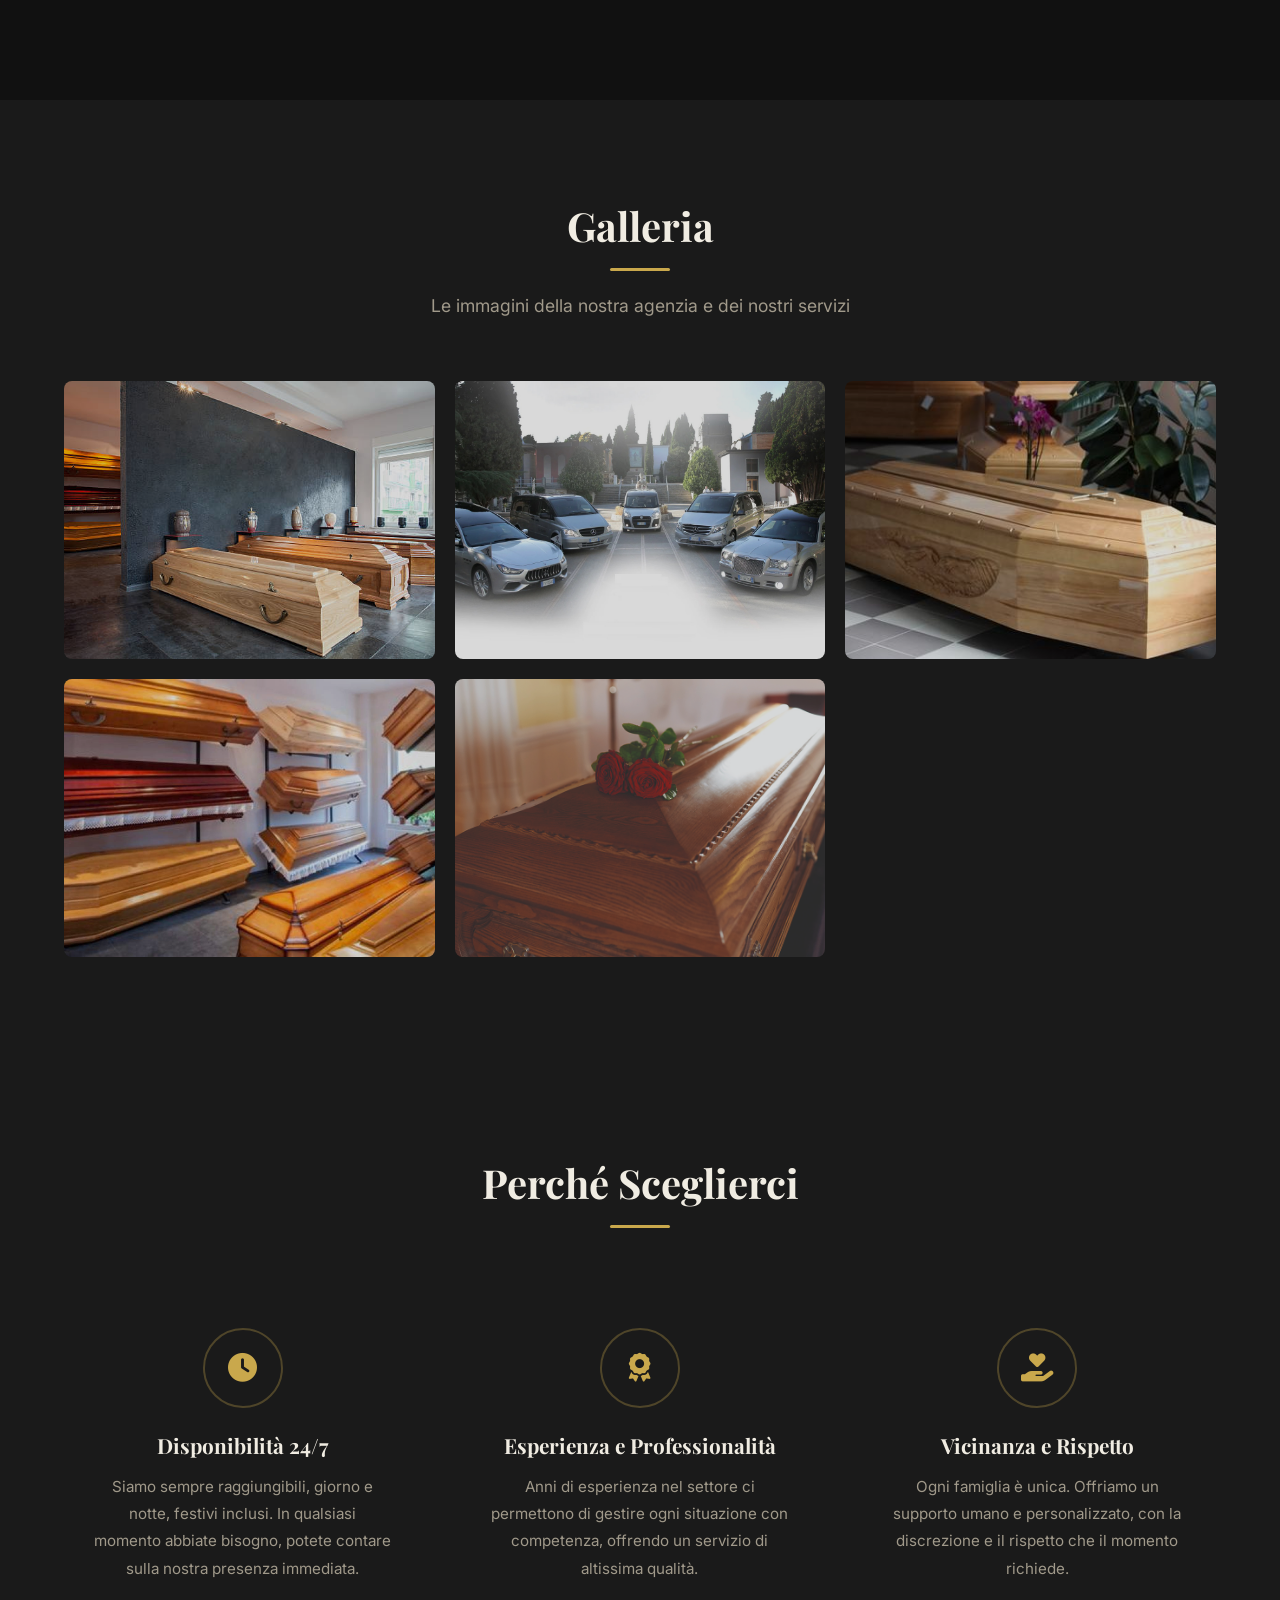
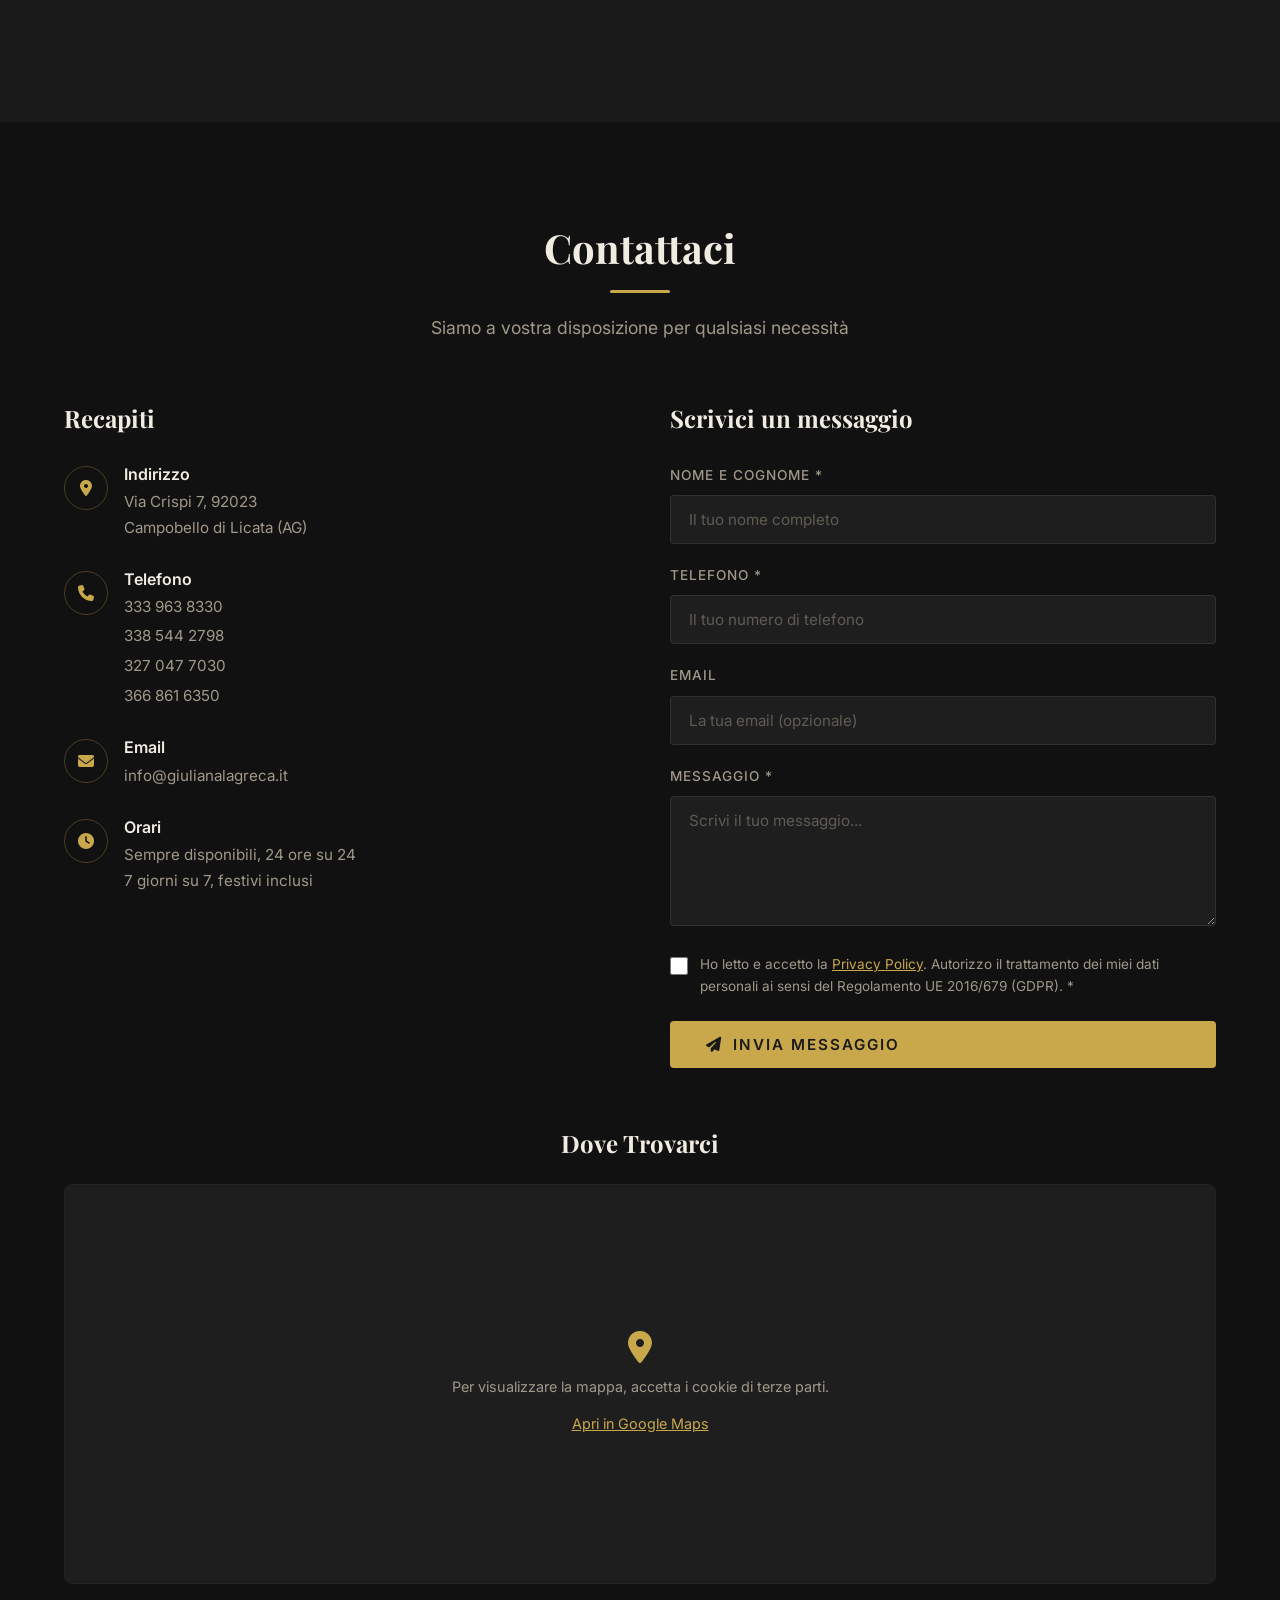
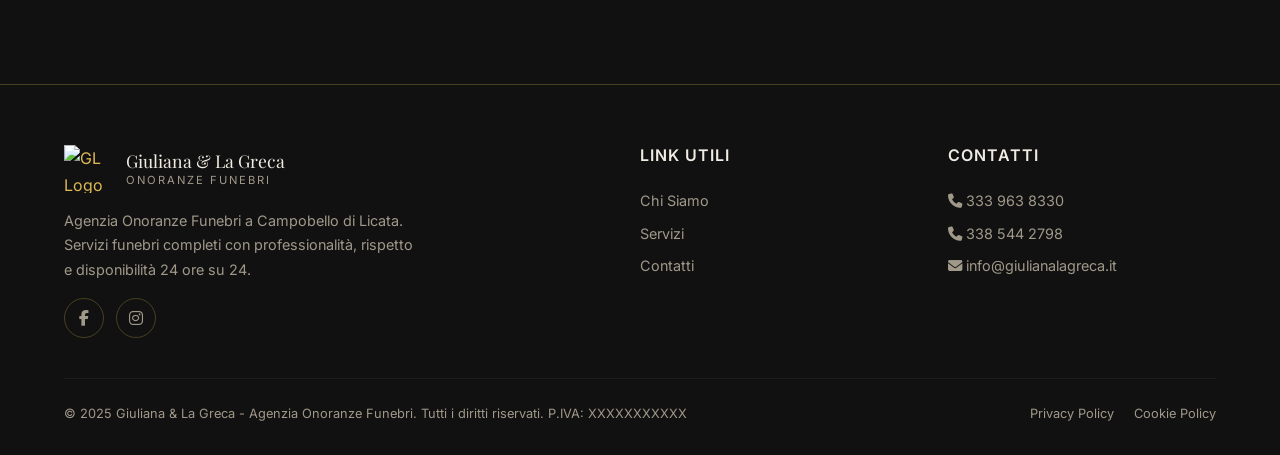
==== commit 0d0a87cd: "Aggiunge 5 foto alla sezione Galleria con lightbox Sostituisce il placeholder con le foto reali (sal" ====
--- a/index.html
+++ b/index.html
@@ -66,6 +66,7 @@
 
     <!-- ========== HERO ========== -->
     <section class="hero" id="hero">
+        <div class="hero-particles" id="heroParticles"></div>
         <div class="hero-content">
             <img src="images/banner.png" alt="Giuliana & La Greca - Agenzia Onoranze Funebri" class="hero-banner-img">
             <div class="hero-divider"></div>
@@ -213,10 +214,27 @@
                 <p>Le immagini della nostra agenzia e dei nostri servizi</p>
             </div>
             <div class="gallery-grid fade-in">
-                <div class="gallery-placeholder">
-                    <i class="fas fa-images"></i>
-                    <p>Le foto saranno disponibili a breve</p>
-                </div>
+                <div class="gallery-item">
+                    <img src="images/01.jpg" alt="Sala esposizione cofani e urne cinerarie" loading="lazy">
+                </div>
+                <div class="gallery-item">
+                    <img src="images/02.jpg" alt="Flotta veicoli per trasporto funebre" loading="lazy">
+                </div>
+                <div class="gallery-item">
+                    <img src="images/03.jpg" alt="Cofano funebre in legno con decorazioni floreali" loading="lazy">
+                </div>
+                <div class="gallery-item">
+                    <img src="images/04.jpg" alt="Esposizione cofani funebri in legno pregiato" loading="lazy">
+                </div>
+                <div class="gallery-item">
+                    <img src="images/05.jpg" alt="Cofano funebre con rose rosse" loading="lazy">
+                </div>
+            </div>
+
+            <!-- Lightbox -->
+            <div class="lightbox-overlay" id="lightbox">
+                <button class="lightbox-close" aria-label="Chiudi">&times;</button>
+                <img src="" alt="" id="lightboxImg">
             </div>
         </div>
     </section>
--- a/css/style.css
+++ b/css/style.css
@@ -294,6 +294,118 @@
     pointer-events: none;
 }
 
+/* Floating Particles */
+.hero-particles {
+    position: absolute;
+    inset: 0;
+    z-index: 0;
+    pointer-events: none;
+}
+
+.particle {
+    position: absolute;
+    background: var(--accent-gold);
+    border-radius: 50%;
+    opacity: 0;
+}
+
+.particle--circle {
+    animation: float-up 8s infinite ease-in-out;
+}
+
+.particle--cross {
+    background: none;
+    border-radius: 0;
+    animation: float-up-spin 10s infinite ease-in-out;
+}
+
+.particle--cross::before,
+.particle--cross::after {
+    content: '';
+    position: absolute;
+    background: var(--accent-gold);
+    border-radius: 1px;
+}
+
+.particle--cross::before {
+    width: 100%;
+    height: 30%;
+    top: 35%;
+    left: 0;
+}
+
+.particle--cross::after {
+    width: 30%;
+    height: 100%;
+    top: 0;
+    left: 35%;
+}
+
+.particle--diamond {
+    border-radius: 2px;
+    animation: float-up-diamond 9s infinite ease-in-out;
+}
+
+@keyframes float-up {
+    0% {
+        opacity: 0;
+        transform: translateY(100vh) scale(0);
+    }
+    10% {
+        opacity: 0.5;
+    }
+    50% {
+        opacity: 0.4;
+    }
+    90% {
+        opacity: 0.3;
+    }
+    100% {
+        opacity: 0;
+        transform: translateY(-10vh) scale(1);
+    }
+}
+
+@keyframes float-up-spin {
+    0% {
+        opacity: 0;
+        transform: translateY(100vh) scale(0) rotate(0deg);
+    }
+    10% {
+        opacity: 0.35;
+    }
+    50% {
+        opacity: 0.25;
+    }
+    90% {
+        opacity: 0.15;
+    }
+    100% {
+        opacity: 0;
+        transform: translateY(-10vh) scale(1) rotate(180deg);
+    }
+}
+
+@keyframes float-up-diamond {
+    0% {
+        opacity: 0;
+        transform: translateY(100vh) scale(0) rotate(45deg);
+    }
+    10% {
+        opacity: 0.45;
+    }
+    50% {
+        opacity: 0.35;
+    }
+    90% {
+        opacity: 0.2;
+    }
+    100% {
+        opacity: 0;
+        transform: translateY(-10vh) scale(1) rotate(45deg);
+    }
+}
+
 .hero-banner-img {
     max-width: 700px;
     width: 100%;
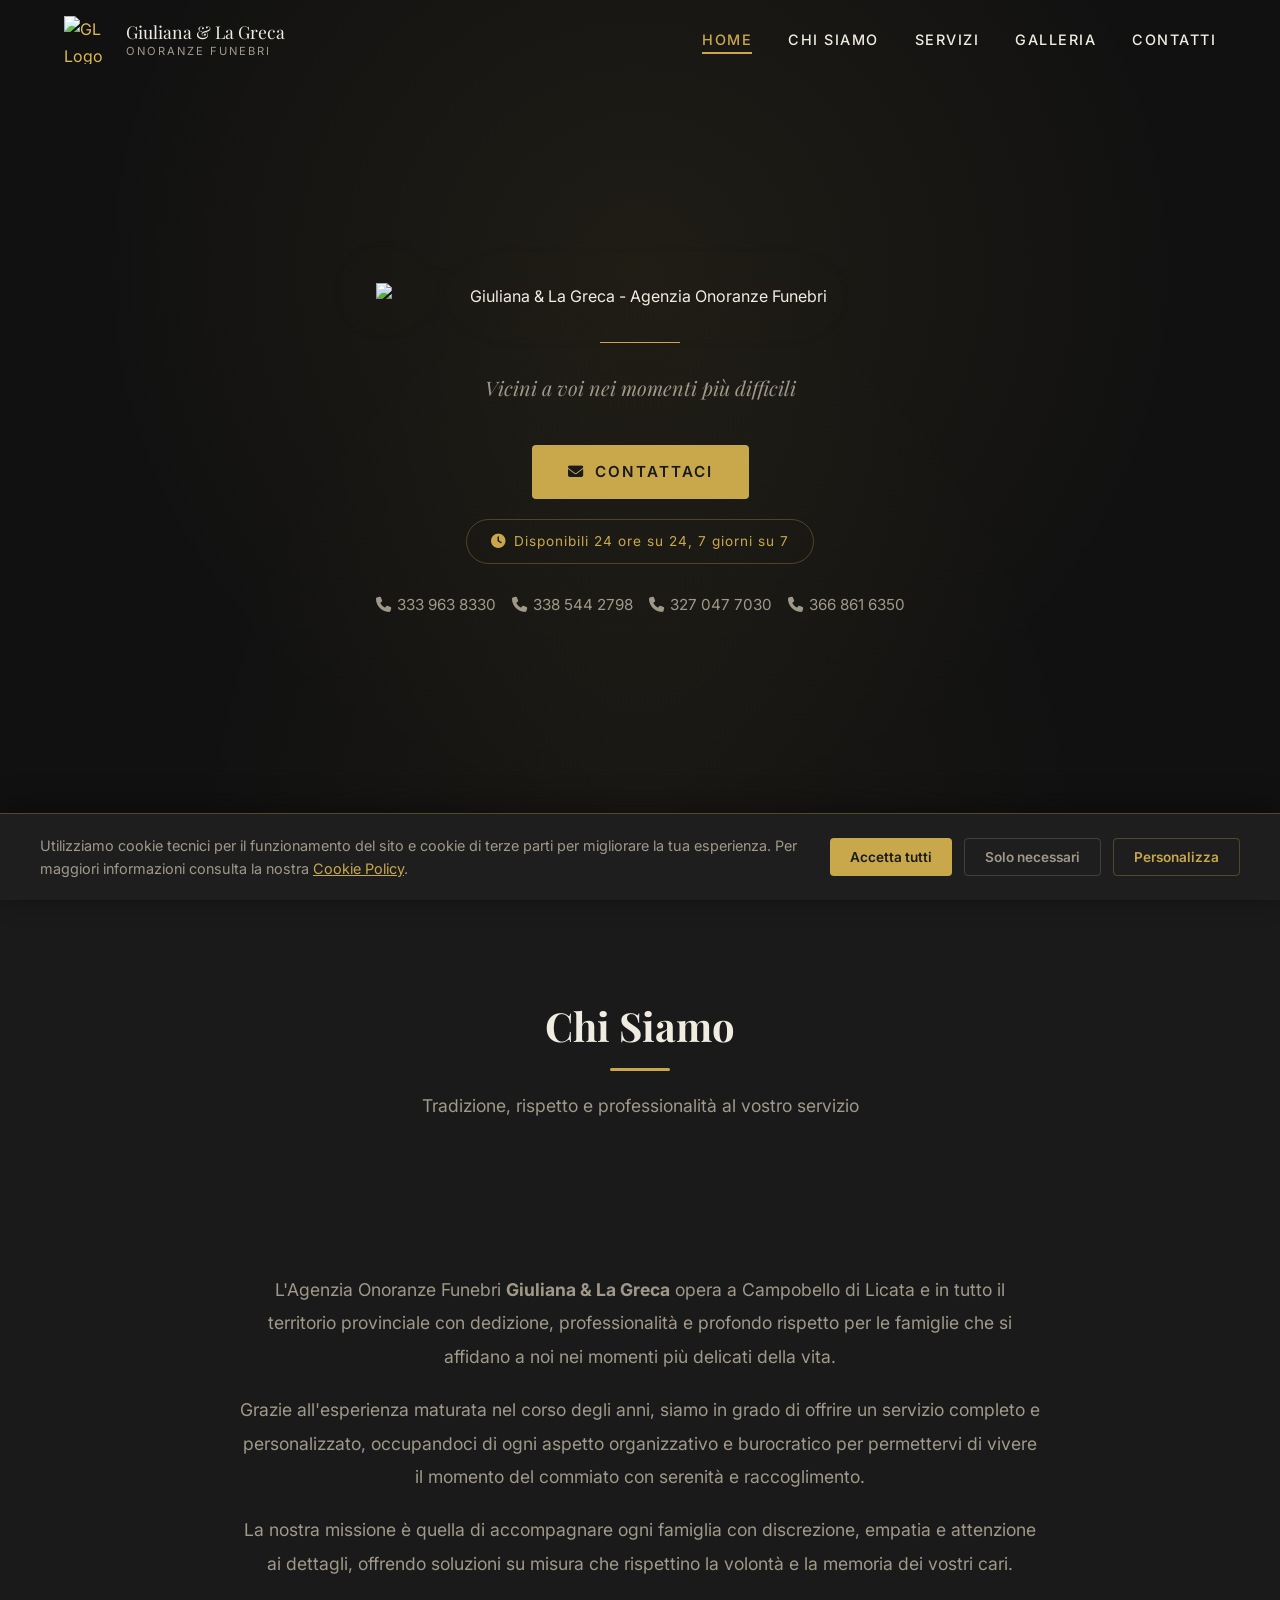
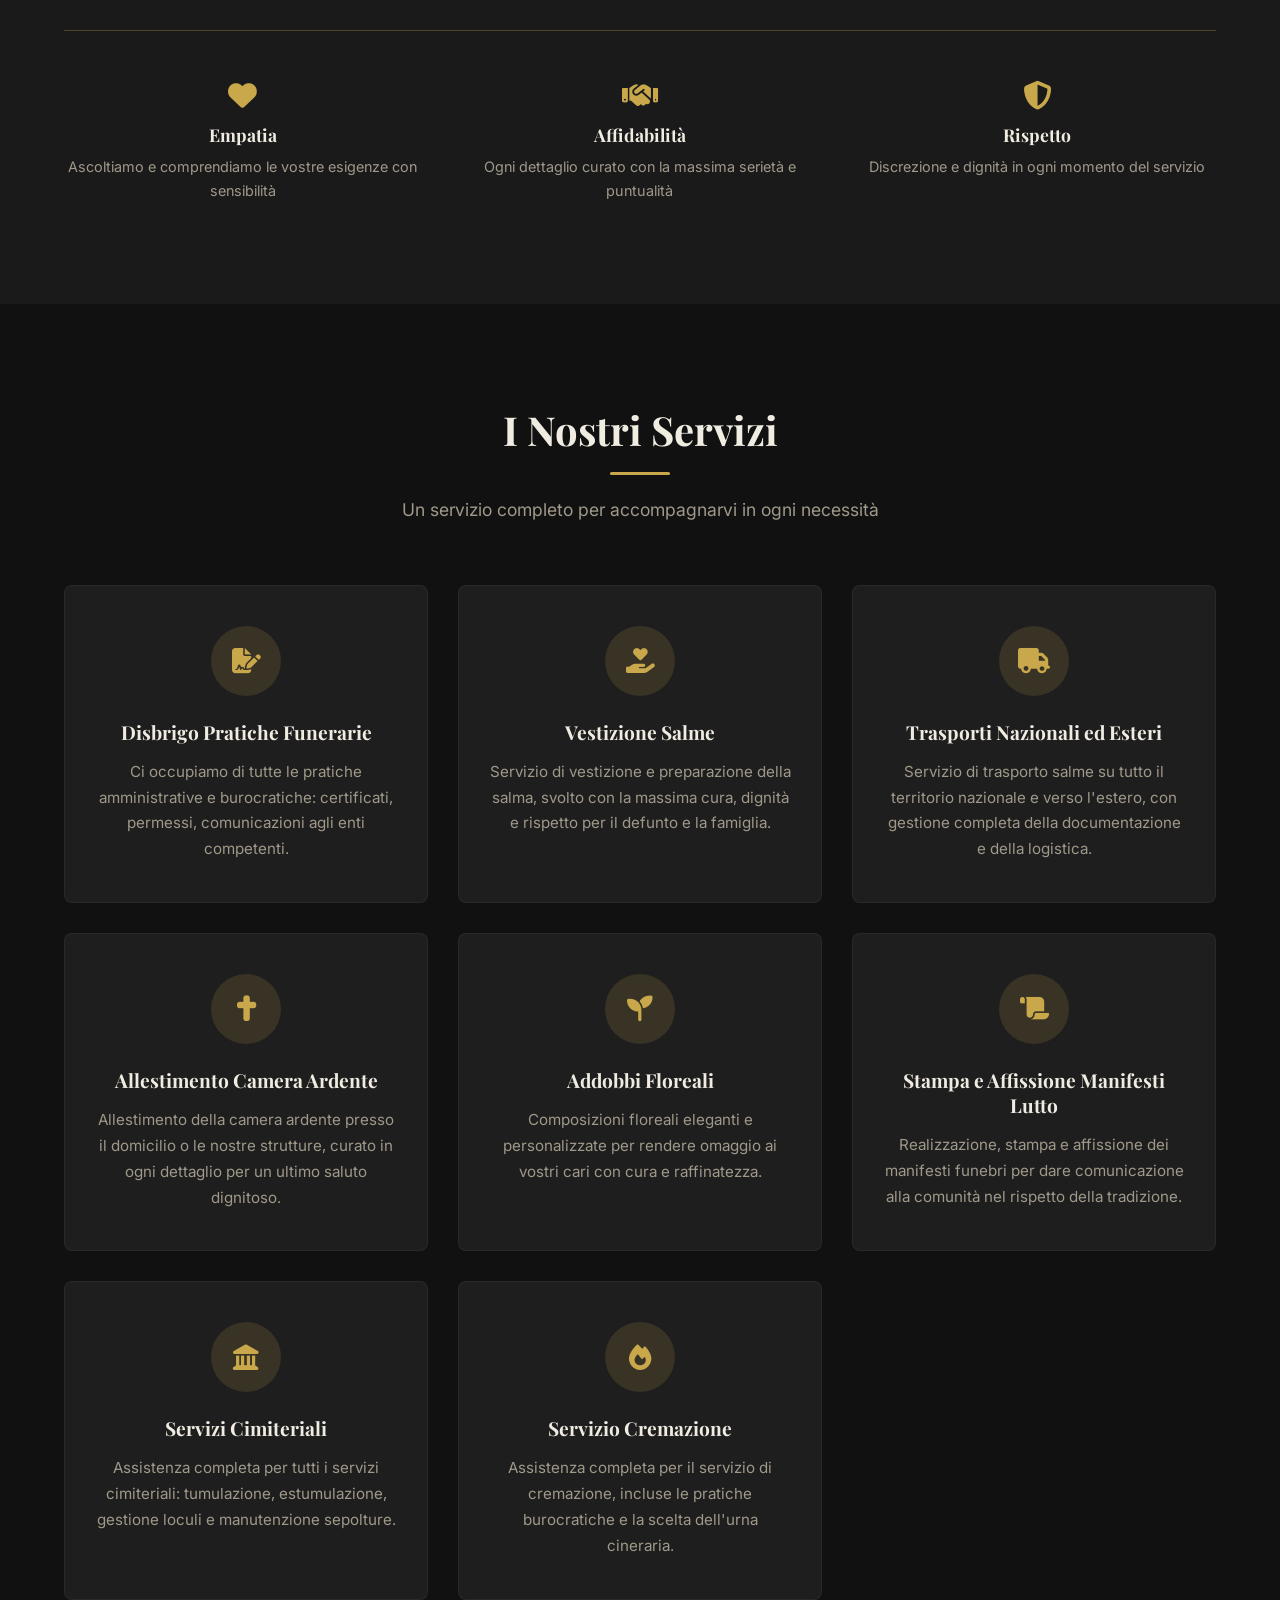
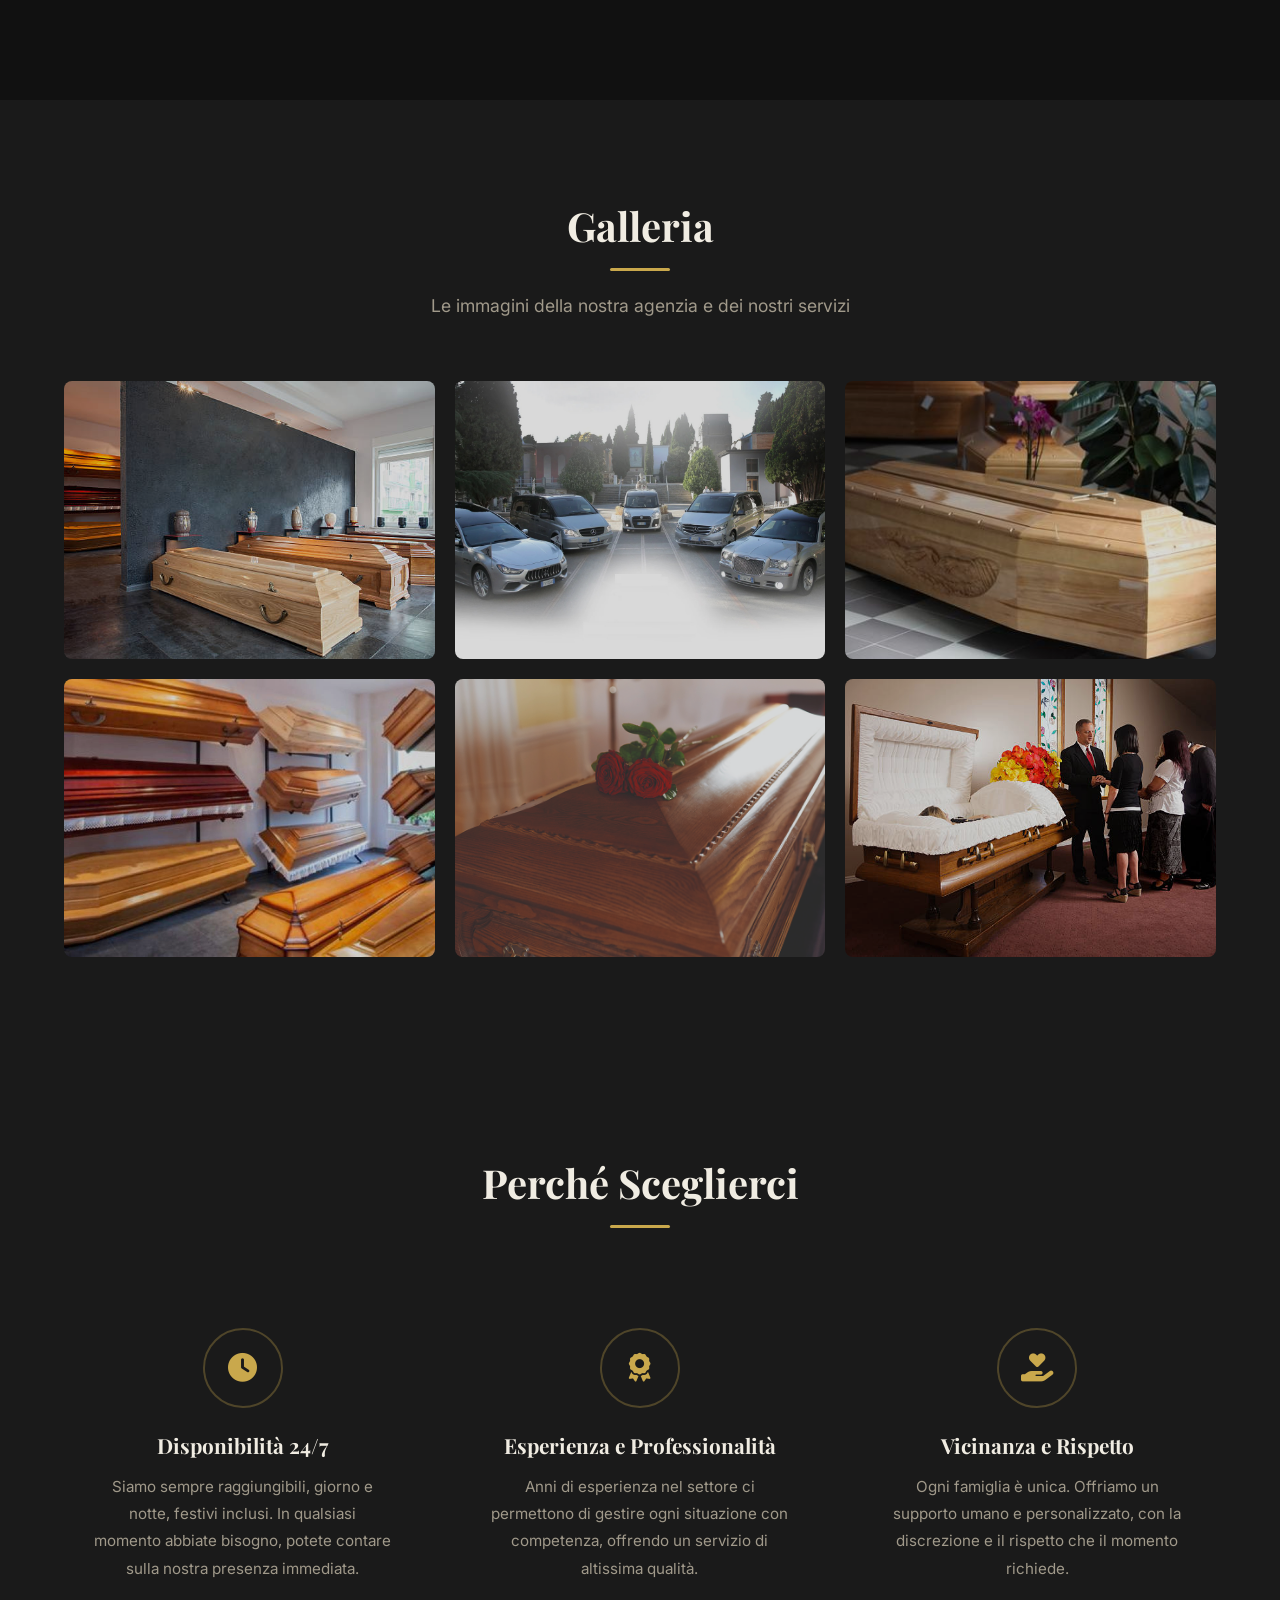
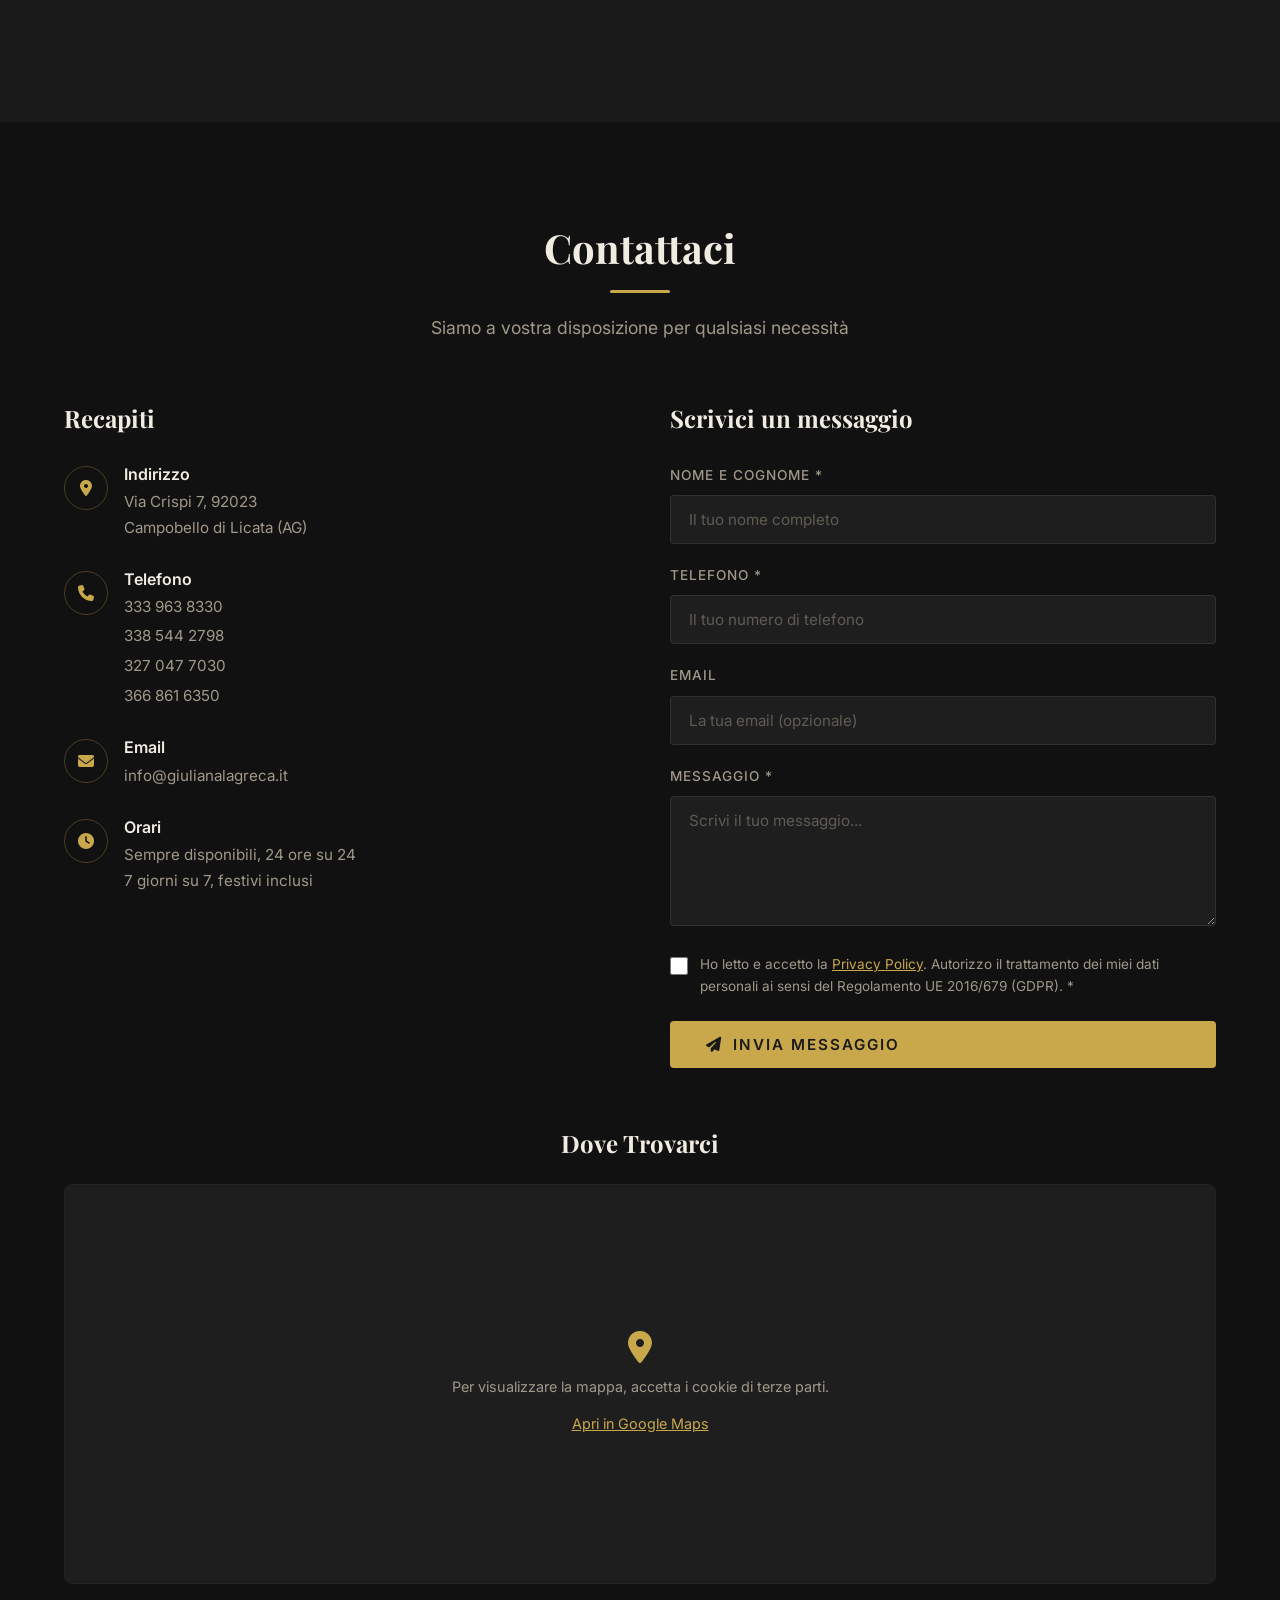
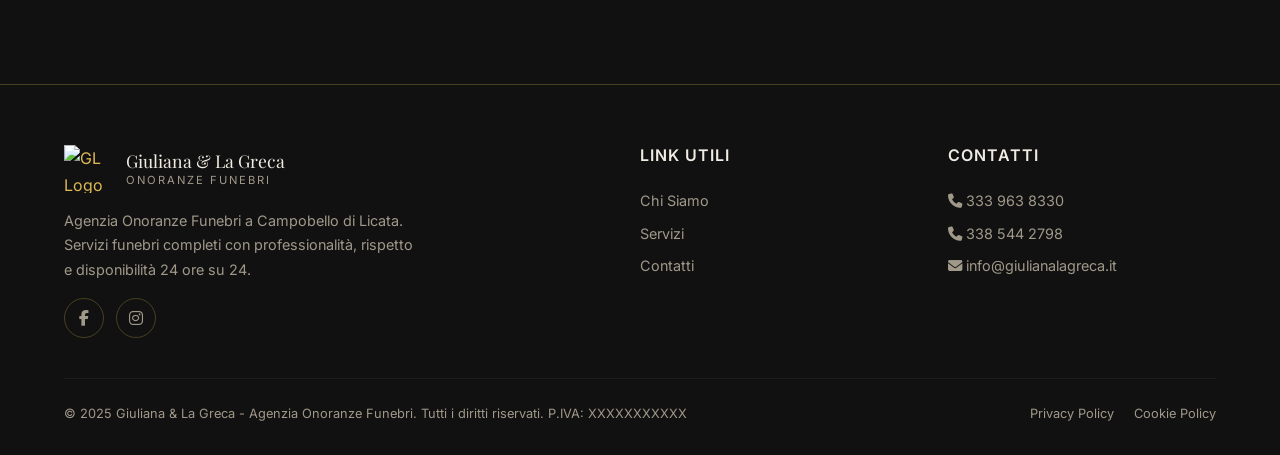
==== commit 91934eb6: "Aggiunge foto 06 alla galleria Co-Authored-By: Claude Opus 4.6 <noreply@anthropic.com>" ====
--- a/index.html
+++ b/index.html
@@ -229,6 +229,9 @@
                 <div class="gallery-item">
                     <img src="images/05.jpg" alt="Cofano funebre con rose rosse" loading="lazy">
                 </div>
+                <div class="gallery-item">
+                    <img src="images/06.jpg" alt="Cerimonia funebre con assistenza alla famiglia" loading="lazy">
+                </div>
             </div>
 
             <!-- Lightbox -->
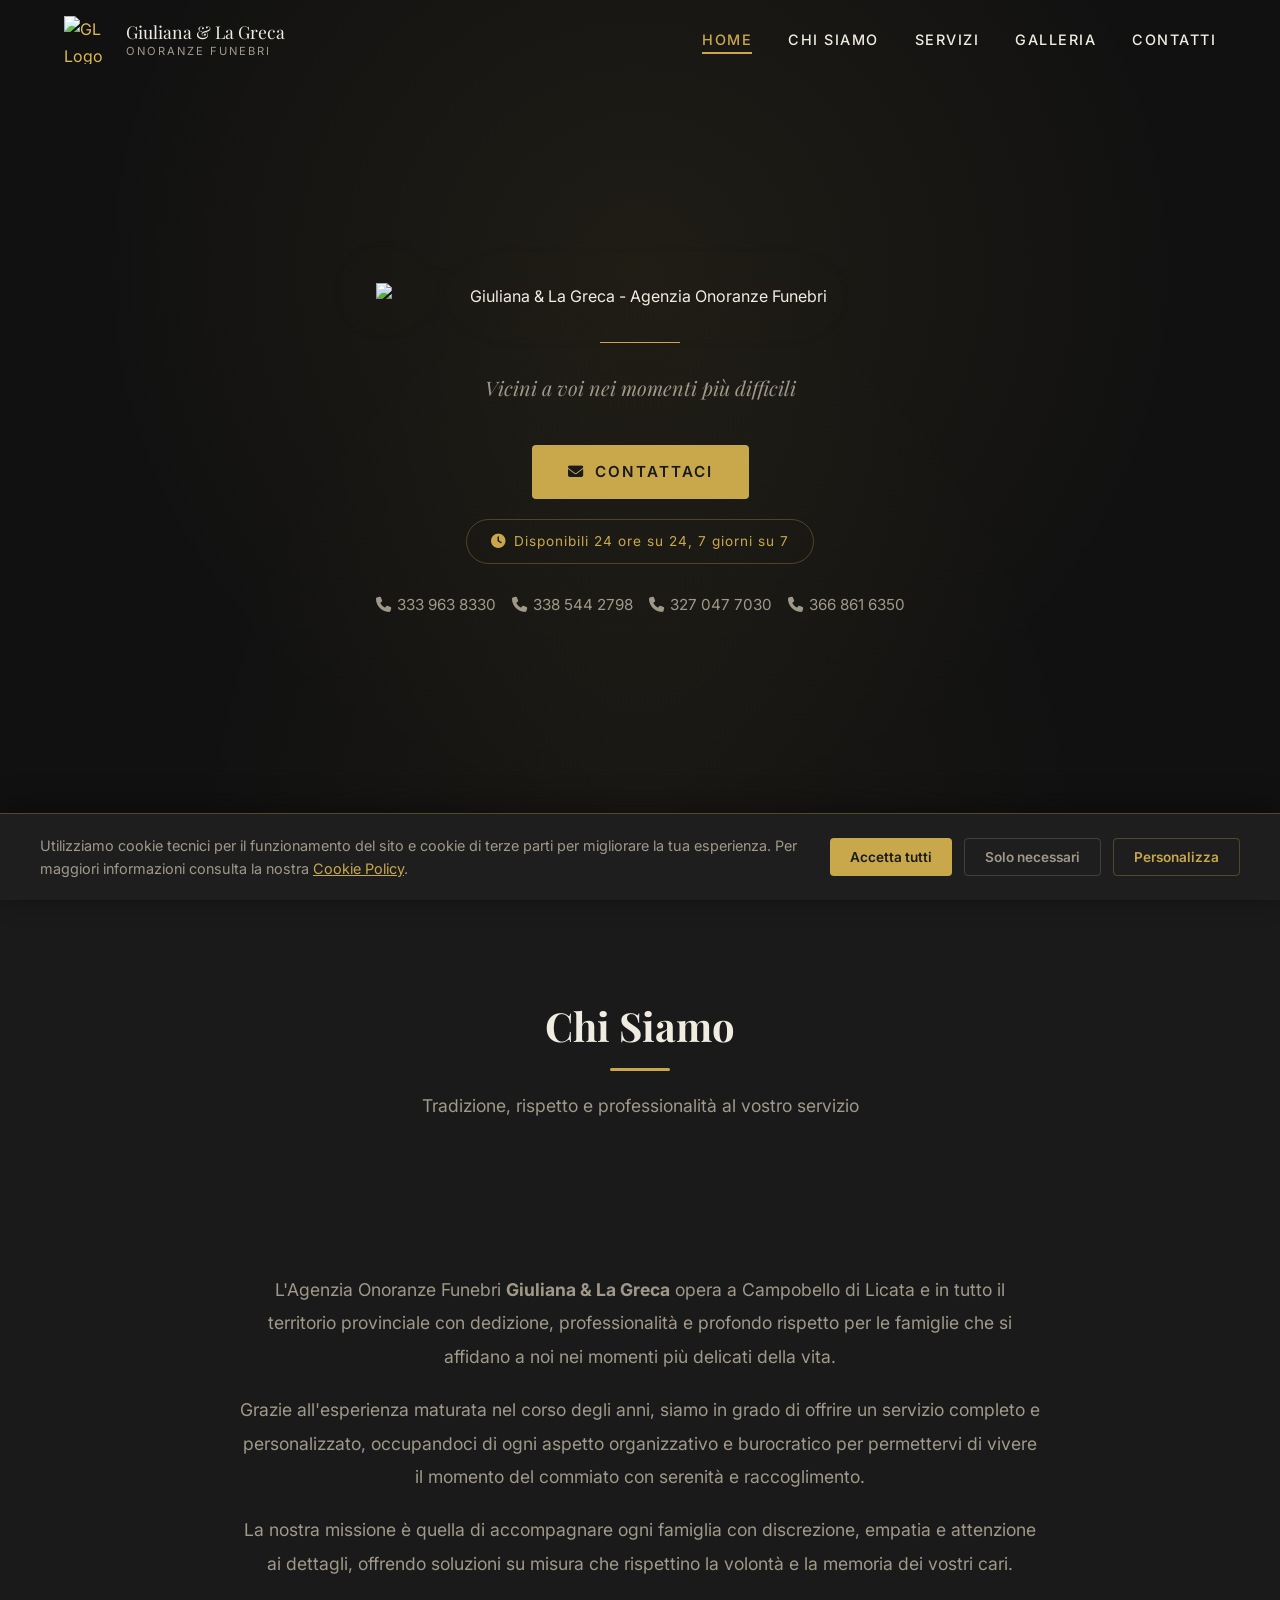
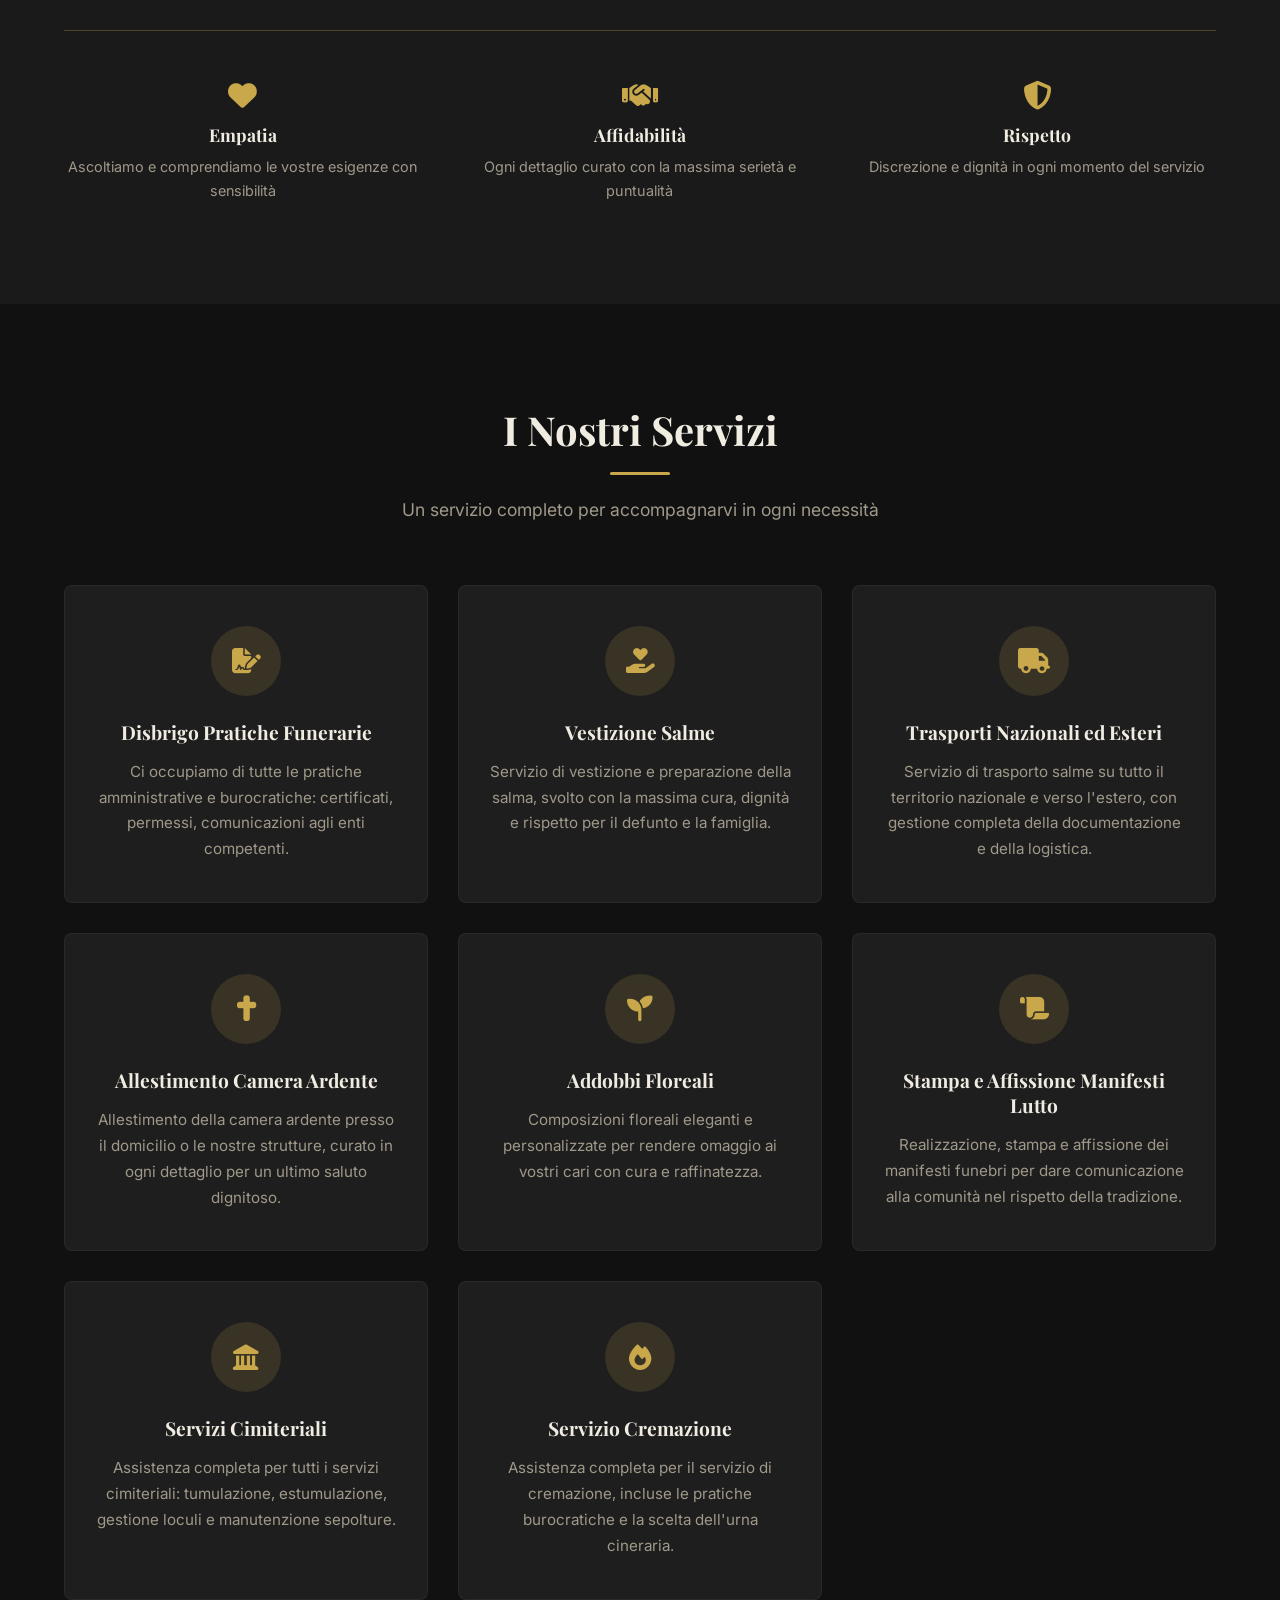
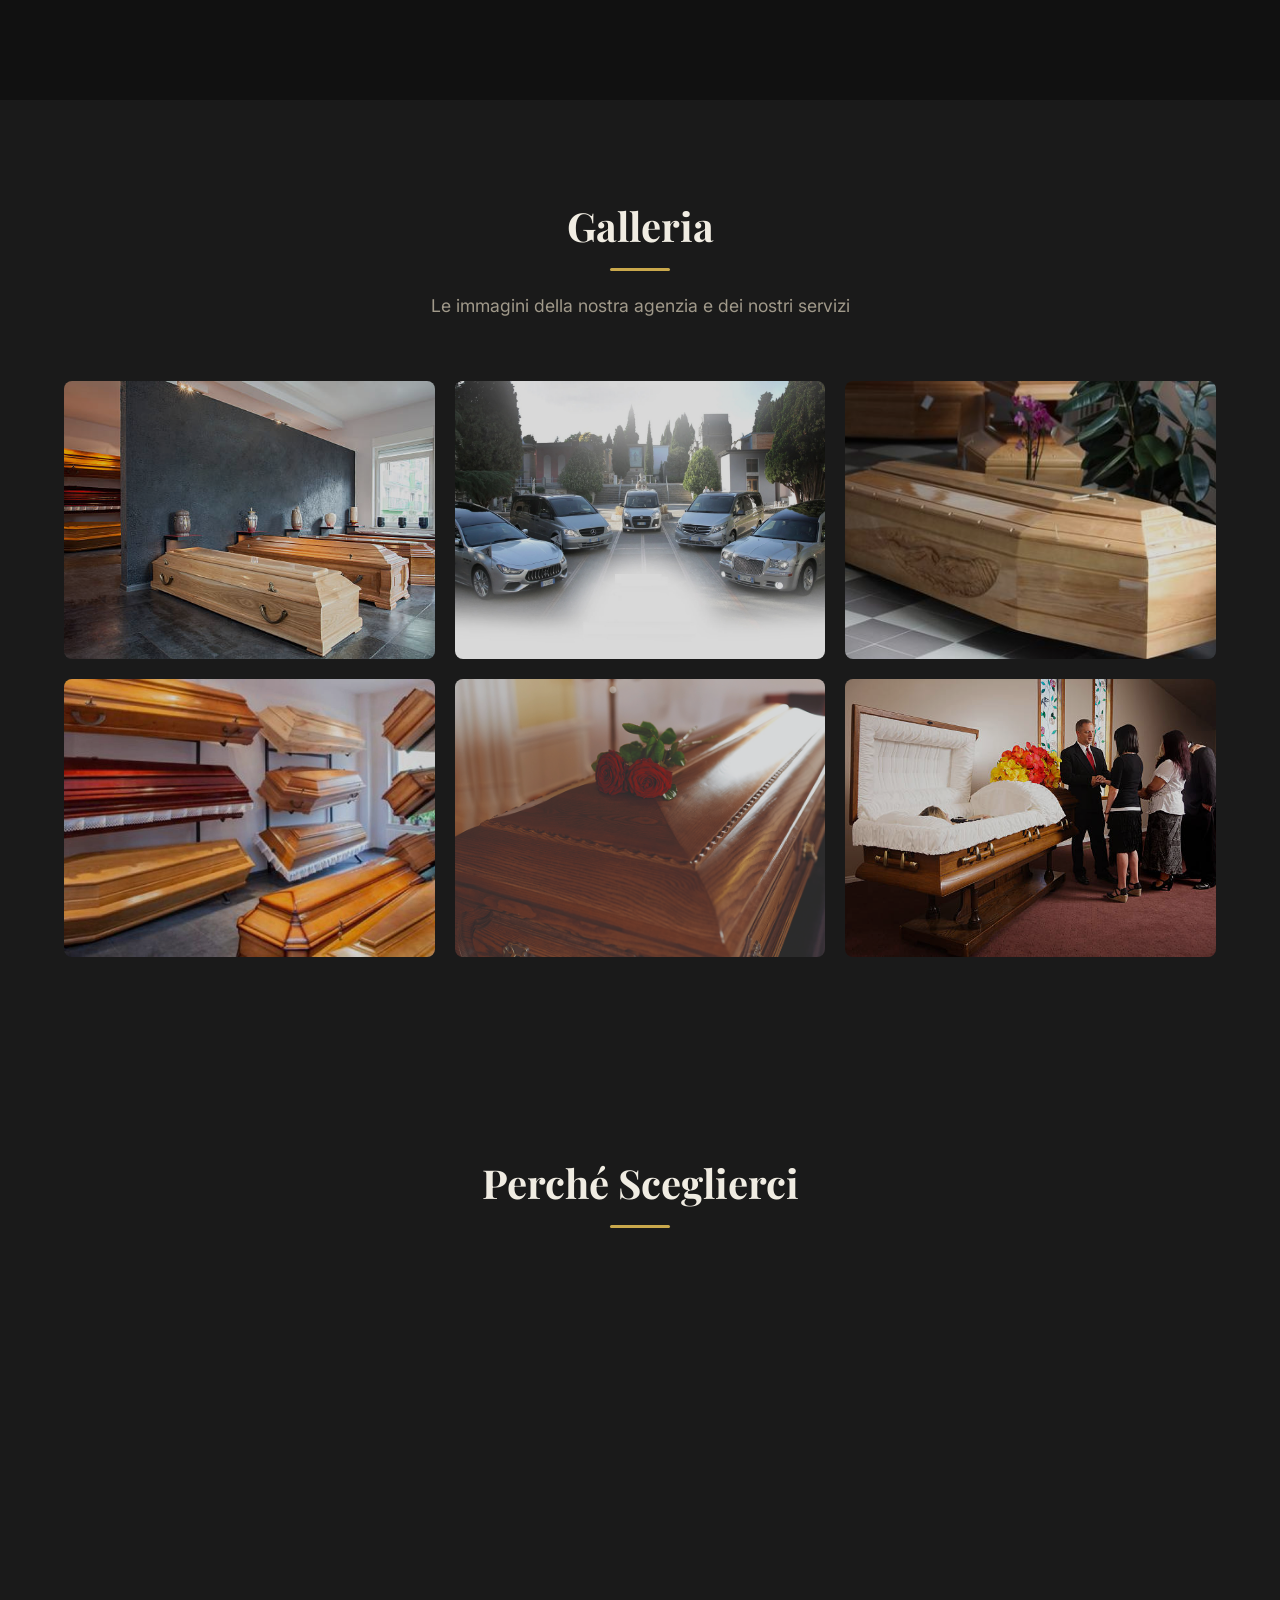
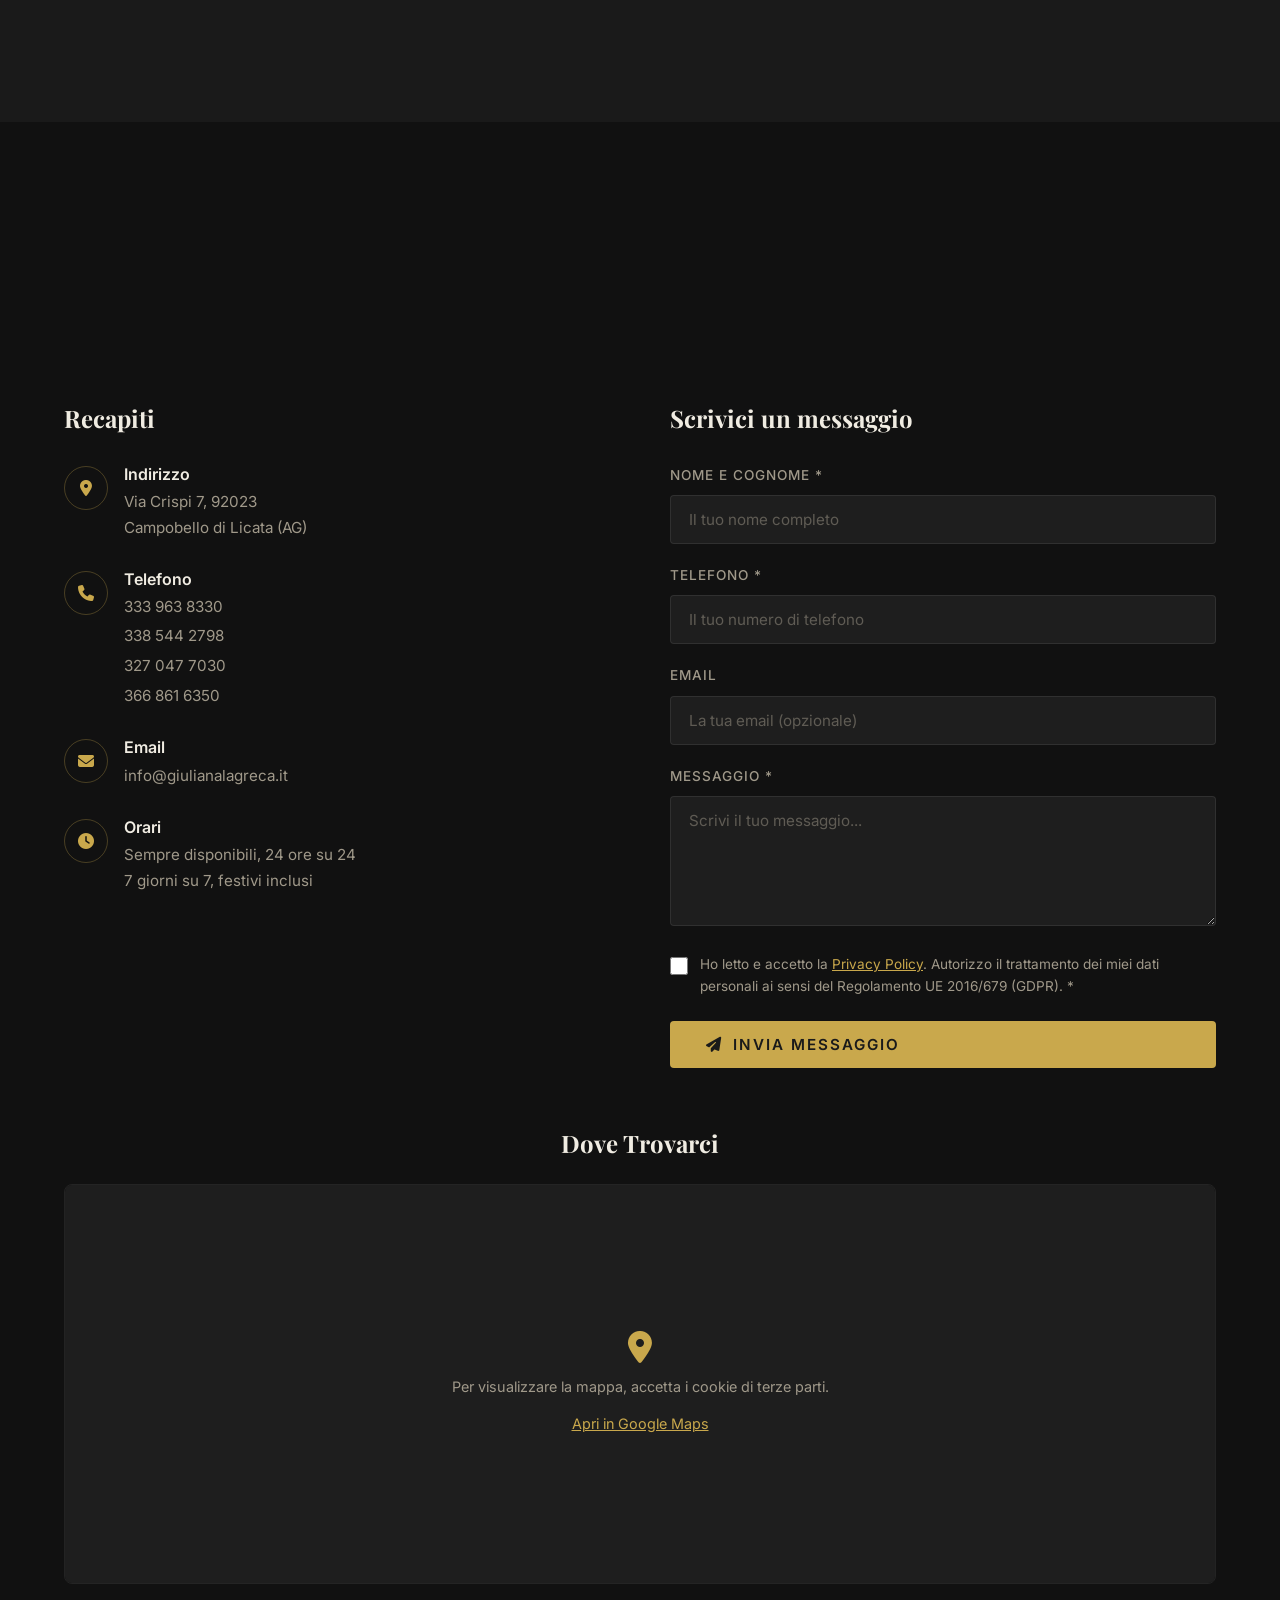
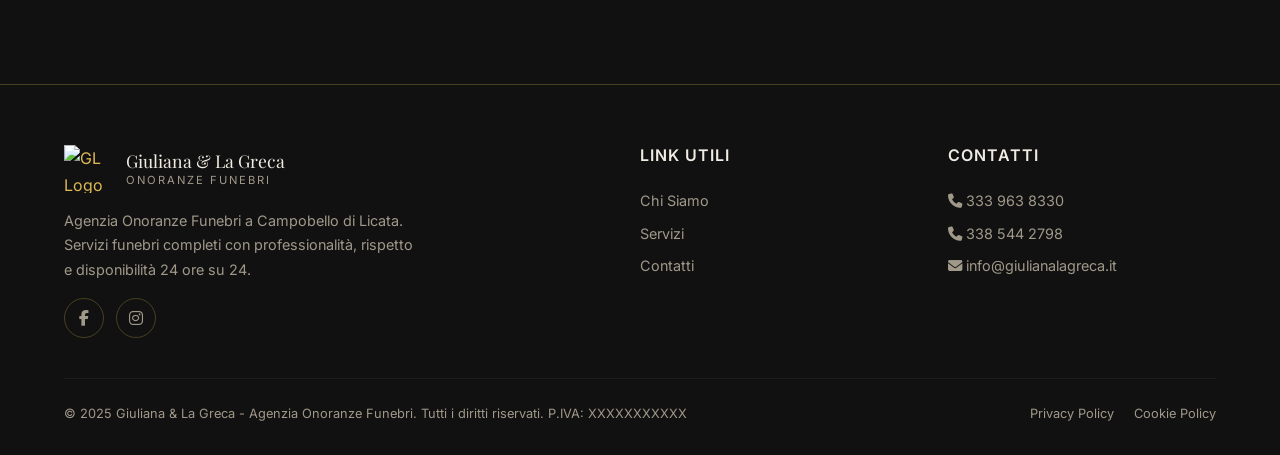
==== commit edfd357f: "Lightbox carousel con navigazione prev/next, tastiera e swipe - Frecce laterali per scorrere avanti/" ====
--- a/index.html
+++ b/index.html
@@ -234,10 +234,13 @@
                 </div>
             </div>
 
-            <!-- Lightbox -->
+            <!-- Lightbox Carousel -->
             <div class="lightbox-overlay" id="lightbox">
                 <button class="lightbox-close" aria-label="Chiudi">&times;</button>
+                <button class="lightbox-prev" aria-label="Foto precedente"><i class="fas fa-chevron-left"></i></button>
                 <img src="" alt="" id="lightboxImg">
+                <button class="lightbox-next" aria-label="Foto successiva"><i class="fas fa-chevron-right"></i></button>
+                <div class="lightbox-counter" id="lightboxCounter"></div>
             </div>
         </div>
     </section>
--- a/css/style.css
+++ b/css/style.css
@@ -743,16 +743,16 @@
     color: var(--text-secondary);
 }
 
-/* Lightbox */
+/* Lightbox Carousel */
 .lightbox-overlay {
     position: fixed;
     inset: 0;
-    background: rgba(0, 0, 0, 0.92);
+    background: rgba(0, 0, 0, 0.94);
     z-index: 10000;
     display: none;
     align-items: center;
     justify-content: center;
-    padding: 24px;
+    padding: 24px 80px;
 }
 
 .lightbox-overlay.show {
@@ -760,10 +760,11 @@
 }
 
 .lightbox-overlay img {
-    max-width: 90vw;
-    max-height: 85vh;
+    max-width: 85vw;
+    max-height: 82vh;
     object-fit: contain;
     border-radius: 4px;
+    transition: opacity 0.3s ease;
 }
 
 .lightbox-close {
@@ -777,10 +778,58 @@
     cursor: pointer;
     opacity: 0.7;
     transition: opacity var(--transition);
+    z-index: 1;
 }
 
 .lightbox-close:hover {
     opacity: 1;
+}
+
+.lightbox-prev,
+.lightbox-next {
+    position: absolute;
+    top: 50%;
+    transform: translateY(-50%);
+    background: rgba(255, 255, 255, 0.08);
+    border: 1px solid rgba(255, 255, 255, 0.15);
+    color: var(--text-primary);
+    width: 50px;
+    height: 50px;
+    border-radius: 50%;
+    display: flex;
+    align-items: center;
+    justify-content: center;
+    font-size: 1.1rem;
+    cursor: pointer;
+    opacity: 0.6;
+    transition: all var(--transition);
+    z-index: 1;
+}
+
+.lightbox-prev {
+    left: 20px;
+}
+
+.lightbox-next {
+    right: 20px;
+}
+
+.lightbox-prev:hover,
+.lightbox-next:hover {
+    opacity: 1;
+    background: var(--accent-gold);
+    border-color: var(--accent-gold);
+    color: var(--text-dark);
+}
+
+.lightbox-counter {
+    position: absolute;
+    bottom: 24px;
+    left: 50%;
+    transform: translateX(-50%);
+    font-size: 0.9rem;
+    color: var(--text-secondary);
+    letter-spacing: 2px;
 }
 
 /* --- Perche Sceglierci --- */
@@ -1646,6 +1695,30 @@
     .map-container {
         height: 300px;
     }
+
+    .lightbox-overlay {
+        padding: 24px 16px;
+    }
+
+    .lightbox-prev,
+    .lightbox-next {
+        width: 40px;
+        height: 40px;
+        font-size: 0.9rem;
+    }
+
+    .lightbox-prev {
+        left: 8px;
+    }
+
+    .lightbox-next {
+        right: 8px;
+    }
+
+    .lightbox-overlay img {
+        max-width: 95vw;
+        max-height: 75vh;
+    }
 }
 
 /* Small Mobile */
